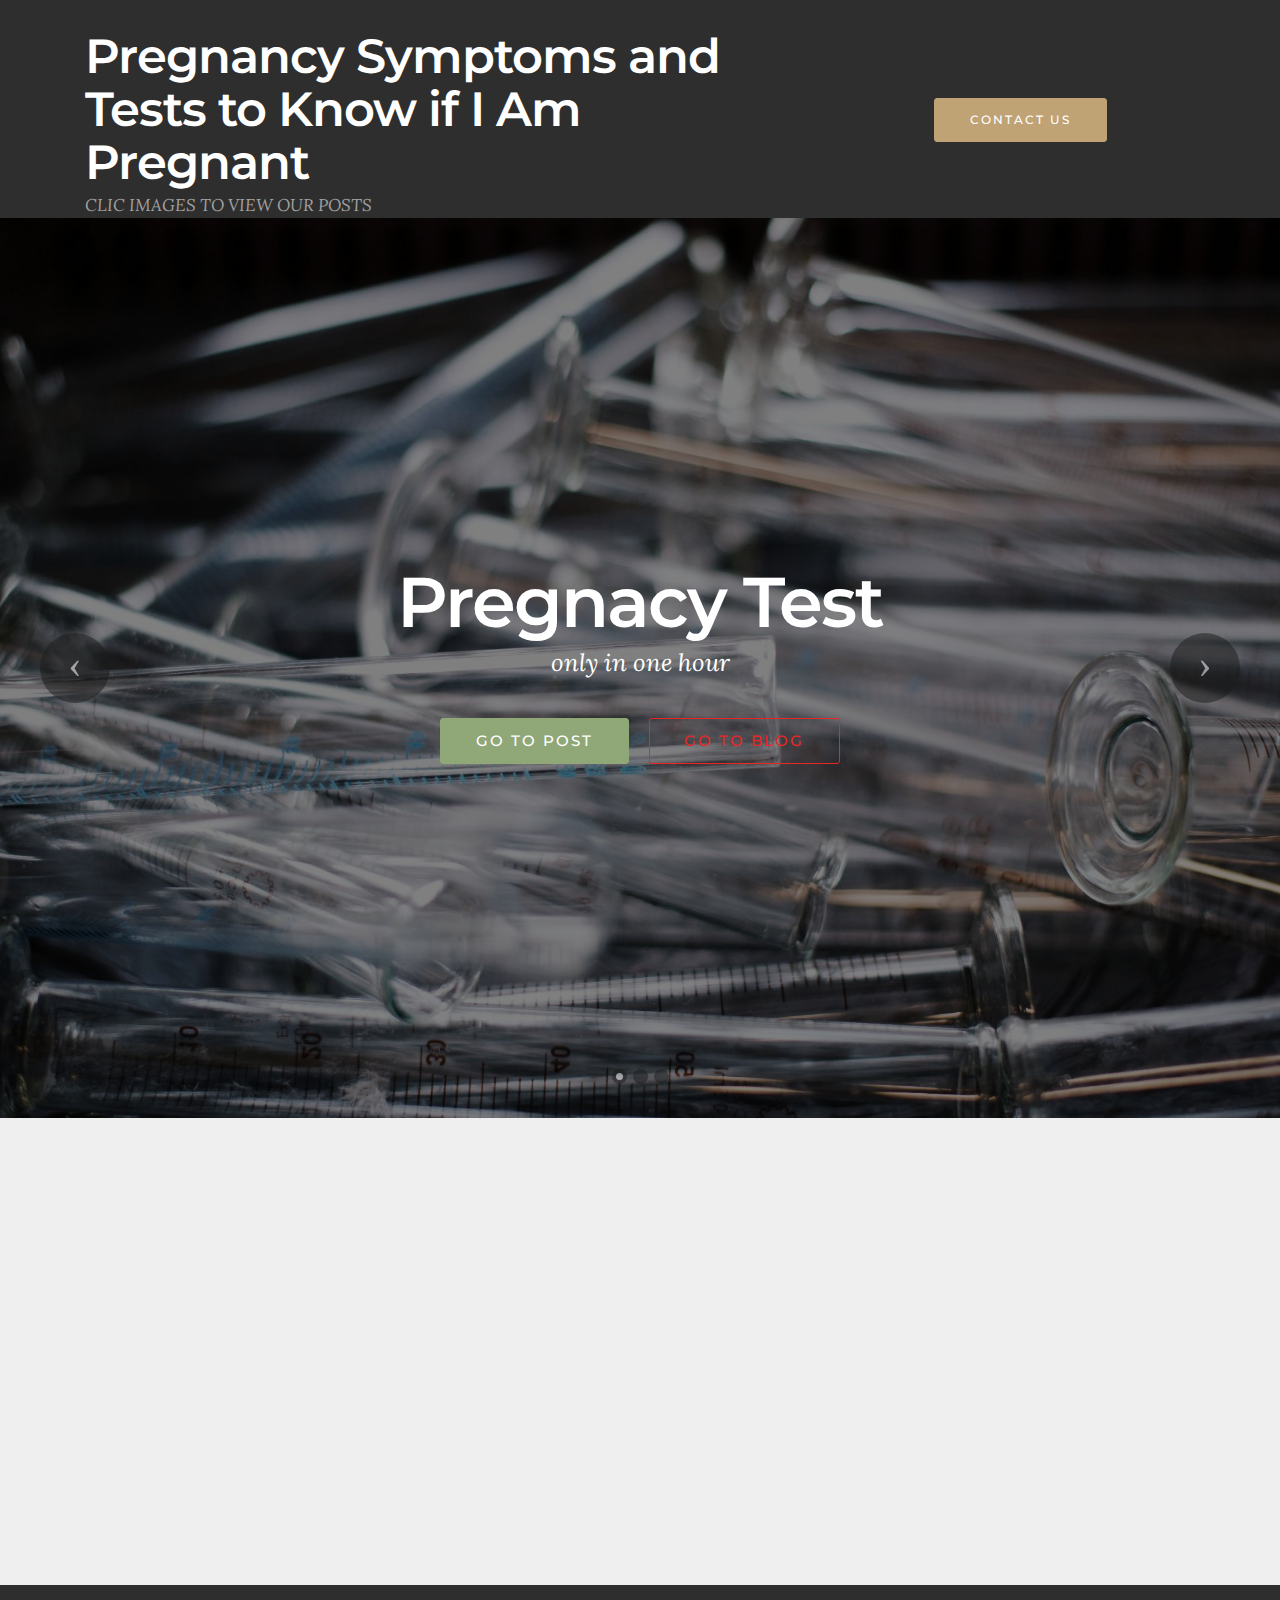
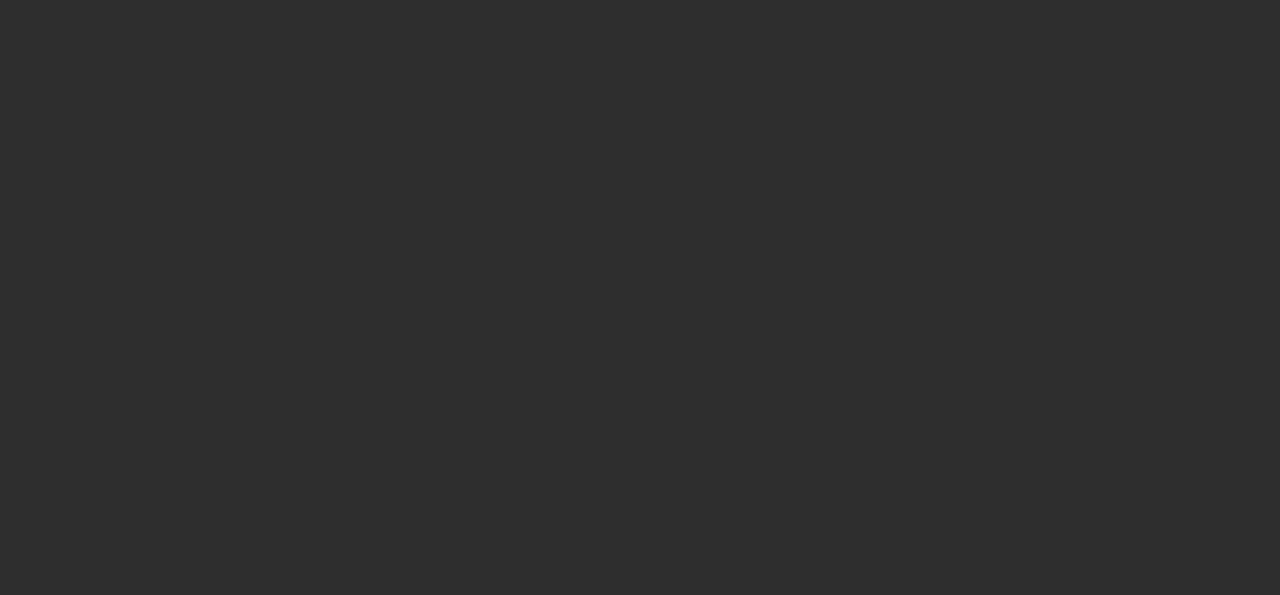
==== BlogSection1.html @ 20b8ce82 "create github pages" ====
<!DOCTYPE html>
<html>
<head>
  <!-- Site made with Mobirise Website Builder v3.12.1, https://mobirise.com -->
  <meta charset="UTF-8">
  <meta http-equiv="X-UA-Compatible" content="IE=edge">
  <meta name="generator" content="Mobirise v3.12.1, mobirise.com">
  <meta name="viewport" content="width=device-width, initial-scale=1">
  <link rel="shortcut icon" href="assets/images/aurora-logo-no-address-250x100-px-320x128.jpg" type="image/x-icon">
  <meta name="description" content="Website Builder Description">
  <title>BlogSection1</title>
  <link rel="stylesheet" href="https://fonts.googleapis.com/css?family=Lora:400,700,400italic,700italic&amp;subset=latin">
  <link rel="stylesheet" href="https://fonts.googleapis.com/css?family=Montserrat:400,700">
  <link rel="stylesheet" href="https://fonts.googleapis.com/css?family=Raleway:100,100i,200,200i,300,300i,400,400i,500,500i,600,600i,700,700i,800,800i,900,900i">
  <link rel="stylesheet" href="assets/bootstrap-material-design-font/css/material.css">
  <link rel="stylesheet" href="assets/et-line-font-plugin/style.css">
  <link rel="stylesheet" href="assets/tether/tether.min.css">
  <link rel="stylesheet" href="assets/bootstrap/css/bootstrap.min.css">
  <link rel="stylesheet" href="assets/animate.css/animate.min.css">
  <link rel="stylesheet" href="assets/socicon/css/styles.css">
  <link rel="stylesheet" href="assets/theme/css/style.css">
  <link rel="stylesheet" href="assets/mobirise/css/mbr-additional.css" type="text/css">
  
  
  
</head>
<body>
<section class="mbr-info mbr-section mbr-section-md-padding" id="msg-box2-1j" style="background-color: rgb(46, 46, 46); padding-top: 30px; padding-bottom: 0px;">

    
    <div class="container">
        <div class="row">

            

            <div class="mbr-table-md-up">
              <div class="mbr-table-cell mbr-right-padding-md-up col-md-8 text-xs-center text-md-left">
                  <h3 class="mbr-info-title mbr-section-title display-2">Pregnancy Symptoms and Tests to Know if I Am Pregnant</h3>
                  <h2 class="mbr-info-subtitle mbr-section-subtitle">CLIC IMAGES TO VIEW OUR POSTS</h2>
              </div>
              <div class="mbr-table-cell col-md-4">
                  <div class="text-xs-center"><a class="btn btn-primary" href="Contacto.html">CONTACT US</a></div>
              </div>
            </div>

        </div>
    </div>
</section>

<section class="engine"><a rel="external" href="https://mobirise.com">Mobirise</a></section><section class="mbr-slider mbr-section mbr-section__container carousel slide mbr-section-nopadding" data-ride="carousel" data-keyboard="false" data-wrap="true" data-pause="false" data-interval="false" id="slider-1m">
    <div>
        <div>
            <div>
                <ol class="carousel-indicators">
                    <li data-app-prevent-settings="" data-target="#slider-1m" class="active" data-slide-to="0"></li><li data-app-prevent-settings="" data-target="#slider-1m" data-slide-to="1"></li><li data-app-prevent-settings="" data-target="#slider-1m" data-slide-to="2"></li>
                </ol>
                <div class="carousel-inner" role="listbox">
                    <div class="mbr-section mbr-section-hero carousel-item dark center mbr-section-full active" data-bg-video-slide="false" style="background-image: url(assets/images/chuttersnap-2000x1335.jpg);">
                        <div class="mbr-table-cell">
                            <div class="mbr-overlay"></div>
                            <div class="container-slide container">
                                
                                <div class="row">
                                    <div class="col-md-8 col-md-offset-2 text-xs-center">
                                        <h2 class="mbr-section-title display-1">Pregnacy Test</h2>
                                        <p class="mbr-section-lead lead">only in one hour</p>

                                        <div class="mbr-section-btn"><a class="btn btn-lg btn-success" href="OnePost.html">GO TO POST</a>  <a class="btn btn-lg btn-danger-outline btn-danger" href="PortadaBlog.html">GO TO BLOG</a></div>
                                    </div>
                                </div>
                            </div>
                        </div>
                    </div><div class="mbr-section mbr-section-hero carousel-item dark center mbr-section-full" data-bg-video-slide="https://www.youtube.com/watch?v=uNCr7NdOJgw">
                        <div class="mbr-table-cell">
                            <div class="mbr-overlay"></div>
                            <div class="container-slide container">
                                
                                <div class="row">
                                    <div class="col-md-8 col-md-offset-1">
                                        <h2 class="mbr-section-title display-1">ARTÍCULO 2 DEL BLOG</h2>
                                        <p class="mbr-section-lead lead">Slide with youtube video background and color overlay. Title and text are aligned to the left.</p>

                                        
                                    </div>
                                </div>
                            </div>
                        </div>
                    </div><div class="mbr-section mbr-section-hero carousel-item dark center mbr-section-full" data-bg-video-slide="false" style="background-image: url(assets/images/sparklers.jpg);">
                        <div class="mbr-table-cell">
                            <div class="mbr-overlay"></div>
                            <div class="container-slide container">
                                
                                <div class="row">
                                    <div class="col-md-8 col-md-offset-3 text-xs-right">
                                        <h2 class="mbr-section-title display-1">ARTÍCULO 3</h2>
                                        <p class="mbr-section-lead lead">Choose from the large selection of latest pre-made blocks - jumbotrons, hero images, parallax scrolling, video backgrounds, hamburger menu, sticky header and more.</p>

                                        <div class="mbr-section-btn"><a class="btn btn-lg btn-info" href="https://mobirise.com">FOR WINDOWS</a> <a class="btn btn-lg btn-white btn-white-outline" href="https://mobirise.com">FOR MAC</a></div>
                                    </div>
                                </div>
                            </div>
                        </div>
                    </div>
                </div>

                <a data-app-prevent-settings="" class="left carousel-control" role="button" data-slide="prev" href="#slider-1m">
                    <span class="icon-prev" aria-hidden="true"></span>
                    <span class="sr-only">Previous</span>
                </a>
                <a data-app-prevent-settings="" class="right carousel-control" role="button" data-slide="next" href="#slider-1m">
                    <span class="icon-next" aria-hidden="true"></span>
                    <span class="sr-only">Next</span>
                </a>
            </div>
        </div>
    </div>
</section>

<section class="mbr-cards mbr-section mbr-section-nopadding" id="features6-1n" style="background-color: rgb(239, 239, 239);">

    

    <div class="mbr-cards-row row">
        <div class="mbr-cards-col col-xs-12 col-lg-3" style="padding-top: 40px; padding-bottom: 40px;">
            <div class="container">
              <div class="card cart-block">
                  
                  <div class="card-block">
                    <h4 class="card-title">Pregnacy test. <br>Only in 1 hour</h4>
                    
                    
                    <div class="card-btn"><a href="OnePost.html" class="btn btn-primary">MORE</a></div>
                    </div>
                </div>
            </div>
        </div>
        <div class="mbr-cards-col col-xs-12 col-lg-3" style="padding-top: 40px; padding-bottom: 40px;">
            <div class="container">
                <div class="card cart-block">
                    
                    <div class="card-block">
                        <h4 class="card-title">POST2</h4>
                        
                        
                        <div class="card-btn"><a href="https://mobirise.com" class="btn btn-primary">MORE</a></div>
                    </div>
                </div>
            </div>
        </div>
        <div class="mbr-cards-col col-xs-12 col-lg-3" style="padding-top: 40px; padding-bottom: 40px;">
            <div class="container">
                <div class="card cart-block">
                    
                    <div class="card-block">
                        <h4 class="card-title">POST 3</h4>
                        
                        
                        <div class="card-btn"><a href="https://mobirise.com" class="btn btn-primary">MORE</a></div>
                    </div>
                </div>
            </div>
        </div>
        <div class="mbr-cards-col col-xs-12 col-lg-3" style="padding-top: 40px; padding-bottom: 40px;">
            <div class="container">
                <div class="card cart-block">
                    
                    <div class="card-block">
                        <h4 class="card-title">POST 4</h4>
                        
                        
                        <div class="card-btn"><a href="https://mobirise.com" class="btn btn-primary">MORE</a></div>
                    </div>
                </div>
            </div>
        </div>
        
        
    </div>
</section>

<section class="mbr-cards mbr-section mbr-section-nopadding" id="features6-1o" style="background-color: rgb(239, 239, 239);">

    

    <div class="mbr-cards-row row">
        <div class="mbr-cards-col col-xs-12 col-lg-3" style="padding-top: 80px; padding-bottom: 80px;">
            <div class="container">
              <div class="card cart-block">
                  
                  <div class="card-block">
                    <h4 class="card-title">POST 5</h4>
                    
                    
                    <div class="card-btn"><a href="https://mobirise.com" class="btn btn-primary">MORE</a></div>
                    </div>
                </div>
            </div>
        </div>
        <div class="mbr-cards-col col-xs-12 col-lg-3" style="padding-top: 80px; padding-bottom: 80px;">
            <div class="container">
                <div class="card cart-block">
                    
                    <div class="card-block">
                        <h4 class="card-title">POST 6</h4>
                        
                        
                        <div class="card-btn"><a href="https://mobirise.com" class="btn btn-primary">MORE</a></div>
                    </div>
                </div>
            </div>
        </div>
        <div class="mbr-cards-col col-xs-12 col-lg-3" style="padding-top: 80px; padding-bottom: 80px;">
            <div class="container">
                <div class="card cart-block">
                    
                    <div class="card-block">
                        <h4 class="card-title">POST 7</h4>
                        
                        
                        <div class="card-btn"><a href="https://mobirise.com" class="btn btn-primary">MORE</a></div>
                    </div>
                </div>
            </div>
        </div>
        <div class="mbr-cards-col col-xs-12 col-lg-3" style="padding-top: 80px; padding-bottom: 80px;">
            <div class="container">
                <div class="card cart-block">
                    
                    <div class="card-block">
                        <h4 class="card-title">Unlimited Sites</h4>
                        
                        
                        <div class="card-btn"><a href="https://mobirise.com" class="btn btn-primary">MORE</a></div>
                    </div>
                </div>
            </div>
        </div>
        
        
    </div>
</section>

<section class="mbr-section mbr-section-md-padding" id="social-buttons3-1i" style="background-color: rgb(46, 46, 46); padding-top: 0px; padding-bottom: 0px;">
    
    <div class="container">
        <div class="row">
            <div class="col-md-8 col-md-offset-2 text-xs-center">
                <h3 class="mbr-section-title display-2">SHARE THIS PAGE!</h3>
                <div>

                  <div class="mbr-social-likes" data-counters="false">
                    <span class="btn btn-social facebook" title="Share link on Facebook">
                        <i class="socicon socicon-facebook"></i>
                    </span>
                    <span class="btn btn-social twitter" title="Share link on Twitter">
                        <i class="socicon socicon-twitter"></i>
                    </span>
                    <span class="btn btn-social plusone" title="Share link on Google+">
                        <i class="socicon socicon-googleplus"></i>
                    </span>
                    
                    
                  </div>

                </div>
            </div>
        </div>
    </div>
</section>

<div id="contacts2-15" custom-code="true"><section class="mbr-section mbr-section-md-padding mbr-footer footer2" style="background-color: rgb(46, 46, 46); padding-top: 90px; padding-bottom: 90px;">
    
    <div class="container">
        <div class="row">
            <div class="mbr-footer-content col-xs-12 col-md-3">
                <p class="mbr-editable-content"><strong>Address</strong><br>405 N. MACLAY AVENUE, SUITE 104<br>SAN FERNANDO, CA 91340<br><br>Open 8AM -5PM<br>Saturday-Sunday: Closed<br><br>
<strong>Contacts</strong><br>
Email: support@auroramedical.com<br>
Phone: (818)361-3318<br>
Fax: + (818) 361-7309</p>
            </div>
            
            <div class="col-xs-12 col-md-8">
                <div class="mbr-map"><iframe frameborder="0" style="border:0" src="https://www.google.com/maps/embed/v1/place?key=AIzaSyA0Dx_boXQiwvdz8sJHoYeZNVTdoWONYkU&amp;q=place_id:EjI0MDUgTiBNYWNsYXkgQXZlICMxMDQsIFNhbiBGZXJuYW5kbywgQ0EgOTEzNDAsIFVTQQ" allowfullscreen=""></iframe></div>
            </div>
        </div>
    </div>
</section></div>


  <script src="assets/web/assets/jquery/jquery.min.js"></script>
  <script src="assets/tether/tether.min.js"></script>
  <script src="assets/bootstrap/js/bootstrap.min.js"></script>
  <script src="assets/smooth-scroll/smooth-scroll.js"></script>
  <script src="assets/viewport-checker/jquery.viewportchecker.js"></script>
  <script src="assets/bootstrap-carousel-swipe/bootstrap-carousel-swipe.js"></script>
  <script src="assets/jquery-mb-ytplayer/jquery.mb.ytplayer.min.js"></script>
  <script src="assets/social-likes/social-likes.js"></script>
  <script src="assets/theme/js/script.js"></script>
  <script src="assets/mobirise-slider-video/script.js"></script>
  
  
  <input name="animation" type="hidden">
  </body>
</html>
---- assets/bootstrap-material-design-font/css/material.css ----
@font-face {
  font-family: 'Material-Design-Icons';
  src: url('../fonts/Material-Design-Icons.eot?3ocs8m');
  src: url('../fonts/Material-Design-Icons.eot?#iefix3ocs8m') format('embedded-opentype'), url('../fonts/Material-Design-Icons.woff?3ocs8m') format('woff'), url('../fonts/Material-Design-Icons.ttf?3ocs8m') format('truetype'), url('../fonts/Material-Design-Icons.svg?3ocs8m#Material-Design-Icons') format('svg');
  font-weight: normal;
  font-style: normal;
}
[class^="mdi-"],
[class*="mdi-"] {
  speak: none;
  display: inline-block;
  font-style: normal;
  font-variant:normal;
  font-weight:normal;
  /*font-size:24px;*/
  line-height:1;
  font-family:'Material-Design-Icons' !important;
  text-rendering: auto;
  
  -webkit-font-smoothing: antialiased;
  -moz-osx-font-smoothing: grayscale;
  -webkit-transform: translate(0, 0);
      -ms-transform: translate(0, 0);
          transform: translate(0, 0);
}
[class^="mdi-"]:before,
[class*="mdi-"]:before {
  display: inline-block;
  speak: none;
  text-decoration: inherit;
}
[class^="mdi-"].pull-left,
[class*="mdi-"].pull-left {
  margin-right: .3em;
}
[class^="mdi-"].pull-right,
[class*="mdi-"].pull-right {
  margin-left: .3em;
}
[class^="mdi-"].mdi-lg:before,
[class*="mdi-"].mdi-lg:before,
[class^="mdi-"].mdi-lg:after,
[class*="mdi-"].mdi-lg:after {
  font-size: 1.33333333em;
  line-height: 0.75em;
  vertical-align: -15%;
}
[class^="mdi-"].mdi-2x:before,
[class*="mdi-"].mdi-2x:before,
[class^="mdi-"].mdi-2x:after,
[class*="mdi-"].mdi-2x:after {
  font-size: 2em;
}
[class^="mdi-"].mdi-3x:before,
[class*="mdi-"].mdi-3x:before,
[class^="mdi-"].mdi-3x:after,
[class*="mdi-"].mdi-3x:after {
  font-size: 3em;
}
[class^="mdi-"].mdi-4x:before,
[class*="mdi-"].mdi-4x:before,
[class^="mdi-"].mdi-4x:after,
[class*="mdi-"].mdi-4x:after {
  font-size: 4em;
}
[class^="mdi-"].mdi-5x:before,
[class*="mdi-"].mdi-5x:before,
[class^="mdi-"].mdi-5x:after,
[class*="mdi-"].mdi-5x:after {
  font-size: 5em;
}
[class^="mdi-device-signal-cellular-"]:after,
[class^="mdi-device-battery-"]:after,
[class^="mdi-device-battery-charging-"]:after,
[class^="mdi-device-signal-cellular-connected-no-internet-"]:after,
[class^="mdi-device-signal-wifi-"]:after,
[class^="mdi-device-signal-wifi-statusbar-not-connected"]:after,
.mdi-device-network-wifi:after {
  opacity: .3;
  position: absolute;
  left: 0;
  top: 0;
  z-index: 1;
  display: inline-block;
  speak: none;
  text-decoration: inherit;
}
[class^="mdi-device-signal-cellular-"]:after {
  content: "\e758";
}
[class^="mdi-device-battery-"]:after {
  content: "\e735";
}
[class^="mdi-device-battery-charging-"]:after {
  content: "\e733";
}
[class^="mdi-device-signal-cellular-connected-no-internet-"]:after {
  content: "\e75d";
}
[class^="mdi-device-signal-wifi-"]:after,
.mdi-device-network-wifi:after {
  content: "\e765";
}
[class^="mdi-device-signal-wifi-statusbasr-not-connected"]:after {
  content: "\e8f7";
}
.mdi-device-signal-cellular-off:after,
.mdi-device-signal-cellular-null:after,
.mdi-device-signal-cellular-no-sim:after,
.mdi-device-signal-wifi-off:after,
.mdi-device-signal-wifi-4-bar:after,
.mdi-device-signal-cellular-4-bar:after,
.mdi-device-battery-alert:after,
.mdi-device-signal-cellular-connected-no-internet-4-bar:after,
.mdi-device-battery-std:after,
.mdi-device-battery-full .mdi-device-battery-unknown:after {
  content: "";
}
.mdi-fw {
  width: 1.28571429em;
  text-align: center;
}
.mdi-ul {
  padding-left: 0;
  margin-left: 2.14285714em;
  list-style-type: none;
}
.mdi-ul > li {
  position: relative;
}
.mdi-li {
  position: absolute;
  left: -2.14285714em;
  width: 2.14285714em;
  top: 0.14285714em;
  text-align: center;
}
.mdi-li.mdi-lg {
  left: -1.85714286em;
}
.mdi-border {
  padding: .2em .25em .15em;
  border: solid 0.08em #eeeeee;
  border-radius: .1em;
}
.mdi-spin {
  -webkit-animation: mdi-spin 2s infinite linear;
  animation: mdi-spin 2s infinite linear;
  -webkit-transform-origin: 50% 50%;
  -ms-transform-origin: 50% 50%;
      transform-origin: 50% 50%;
}
.mdi-pulse {
  -webkit-animation: mdi-spin 1s steps(8) infinite;
  animation: mdi-spin 1s steps(8) infinite;
  -webkit-transform-origin: 50% 50%;
  -ms-transform-origin: 50% 50%;
      transform-origin: 50% 50%;
}
@-webkit-keyframes mdi-spin {
  0% {
    -webkit-transform: rotate(0deg);
    transform: rotate(0deg);
  }
  100% {
    -webkit-transform: rotate(359deg);
    transform: rotate(359deg);
  }
}
@keyframes mdi-spin {
  0% {
    -webkit-transform: rotate(0deg);
    transform: rotate(0deg);
  }
  100% {
    -webkit-transform: rotate(359deg);
    transform: rotate(359deg);
  }
}
.mdi-rotate-90 {
  filter: progid:DXImageTransform.Microsoft.BasicImage(rotation=1);
  -webkit-transform: rotate(90deg);
  -ms-transform: rotate(90deg);
  transform: rotate(90deg);
}
.mdi-rotate-180 {
  filter: progid:DXImageTransform.Microsoft.BasicImage(rotation=2);
  -webkit-transform: rotate(180deg);
  -ms-transform: rotate(180deg);
  transform: rotate(180deg);
}
.mdi-rotate-270 {
  filter: progid:DXImageTransform.Microsoft.BasicImage(rotation=3);
  -webkit-transform: rotate(270deg);
  -ms-transform: rotate(270deg);
  transform: rotate(270deg);
}
.mdi-flip-horizontal {
  filter: progid:DXImageTransform.Microsoft.BasicImage(rotation=0, mirror=1);
  -webkit-transform: scale(-1, 1);
  -ms-transform: scale(-1, 1);
  transform: scale(-1, 1);
}
.mdi-flip-vertical {
  filter: progid:DXImageTransform.Microsoft.BasicImage(rotation=2, mirror=1);
  -webkit-transform: scale(1, -1);
  -ms-transform: scale(1, -1);
  transform: scale(1, -1);
}
:root .mdi-rotate-90,
:root .mdi-rotate-180,
:root .mdi-rotate-270,
:root .mdi-flip-horizontal,
:root .mdi-flip-vertical {
  -webkit-filter: none;
          filter: none;
}
.mdi-stack {
  position: relative;
  display: inline-block;
  width: 2em;
  height: 2em;
  line-height: 2em;
  vertical-align: middle;
}
.mdi-stack-1x,
.mdi-stack-2x {
  position: absolute;
  left: 0;
  width: 100%;
  text-align: center;
}
.mdi-stack-1x {
  line-height: inherit;
}
.mdi-stack-2x {
  font-size: 2em;
}
.mdi-inverse {
  color: #ffffff;
}
/* Start Icons */
.mdi-action-3d-rotation:before {
  content: "\e600";
}
.mdi-action-accessibility:before {
  content: "\e601";
}
.mdi-action-account-balance-wallet:before {
  content: "\e602";
}
.mdi-action-account-balance:before {
  content: "\e603";
}
.mdi-action-account-box:before {
  content: "\e604";
}
.mdi-action-account-child:before {
  content: "\e605";
}
.mdi-action-account-circle:before {
  content: "\e606";
}
.mdi-action-add-shopping-cart:before {
  content: "\e607";
}
.mdi-action-alarm-add:before {
  content: "\e608";
}
.mdi-action-alarm-off:before {
  content: "\e609";
}
.mdi-action-alarm-on:before {
  content: "\e60a";
}
.mdi-action-alarm:before {
  content: "\e60b";
}
.mdi-action-android:before {
  content: "\e60c";
}
.mdi-action-announcement:before {
  content: "\e60d";
}
.mdi-action-aspect-ratio:before {
  content: "\e60e";
}
.mdi-action-assessment:before {
  content: "\e60f";
}
.mdi-action-assignment-ind:before {
  content: "\e610";
}
.mdi-action-assignment-late:before {
  content: "\e611";
}
.mdi-action-assignment-return:before {
  content: "\e612";
}
.mdi-action-assignment-returned:before {
  content: "\e613";
}
.mdi-action-assignment-turned-in:before {
  content: "\e614";
}
.mdi-action-assignment:before {
  content: "\e615";
}
.mdi-action-autorenew:before {
  content: "\e616";
}
.mdi-action-backup:before {
  content: "\e617";
}
.mdi-action-book:before {
  content: "\e618";
}
.mdi-action-bookmark-outline:before {
  content: "\e619";
}
.mdi-action-bookmark:before {
  content: "\e61a";
}
.mdi-action-bug-report:before {
  content: "\e61b";
}
.mdi-action-cached:before {
  content: "\e61c";
}
.mdi-action-check-circle:before {
  content: "\e61d";
}
.mdi-action-class:before {
  content: "\e61e";
}
.mdi-action-credit-card:before {
  content: "\e61f";
}
.mdi-action-dashboard:before {
  content: "\e620";
}
.mdi-action-delete:before {
  content: "\e621";
}
.mdi-action-description:before {
  content: "\e622";
}
.mdi-action-dns:before {
  content: "\e623";
}
.mdi-action-done-all:before {
  content: "\e624";
}
.mdi-action-done:before {
  content: "\e625";
}
.mdi-action-event:before {
  content: "\e626";
}
.mdi-action-exit-to-app:before {
  content: "\e627";
}
.mdi-action-explore:before {
  content: "\e628";
}
.mdi-action-extension:before {
  content: "\e629";
}
.mdi-action-face-unlock:before {
  content: "\e62a";
}
.mdi-action-favorite-outline:before {
  content: "\e62b";
}
.mdi-action-favorite:before {
  content: "\e62c";
}
.mdi-action-find-in-page:before {
  content: "\e62d";
}
.mdi-action-find-replace:before {
  content: "\e62e";
}
.mdi-action-flip-to-back:before {
  content: "\e62f";
}
.mdi-action-flip-to-front:before {
  content: "\e630";
}
.mdi-action-get-app:before {
  content: "\e631";
}
.mdi-action-grade:before {
  content: "\e632";
}
.mdi-action-group-work:before {
  content: "\e633";
}
.mdi-action-help:before {
  content: "\e634";
}
.mdi-action-highlight-remove:before {
  content: "\e635";
}
.mdi-action-history:before {
  content: "\e636";
}
.mdi-action-home:before {
  content: "\e637";
}
.mdi-action-https:before {
  content: "\e638";
}
.mdi-action-info-outline:before {
  content: "\e639";
}
.mdi-action-info:before {
  content: "\e63a";
}
.mdi-action-input:before {
  content: "\e63b";
}
.mdi-action-invert-colors:before {
  content: "\e63c";
}
.mdi-action-label-outline:before {
  content: "\e63d";
}
.mdi-action-label:before {
  content: "\e63e";
}
.mdi-action-language:before {
  content: "\e63f";
}
.mdi-action-launch:before {
  content: "\e640";
}
.mdi-action-list:before {
  content: "\e641";
}
.mdi-action-lock-open:before {
  content: "\e642";
}
.mdi-action-lock-outline:before {
  content: "\e643";
}
.mdi-action-lock:before {
  content: "\e644";
}
.mdi-action-loyalty:before {
  content: "\e645";
}
.mdi-action-markunread-mailbox:before {
  content: "\e646";
}
.mdi-action-note-add:before {
  content: "\e647";
}
.mdi-action-open-in-browser:before {
  content: "\e648";
}
.mdi-action-open-in-new:before {
  content: "\e649";
}
.mdi-action-open-with:before {
  content: "\e64a";
}
.mdi-action-pageview:before {
  content: "\e64b";
}
.mdi-action-payment:before {
  content: "\e64c";
}
.mdi-action-perm-camera-mic:before {
  content: "\e64d";
}
.mdi-action-perm-contact-cal:before {
  content: "\e64e";
}
.mdi-action-perm-data-setting:before {
  content: "\e64f";
}
.mdi-action-perm-device-info:before {
  content: "\e650";
}
.mdi-action-perm-identity:before {
  content: "\e651";
}
.mdi-action-perm-media:before {
  content: "\e652";
}
.mdi-action-perm-phone-msg:before {
  content: "\e653";
}
.mdi-action-perm-scan-wifi:before {
  content: "\e654";
}
.mdi-action-picture-in-picture:before {
  content: "\e655";
}
.mdi-action-polymer:before {
  content: "\e656";
}
.mdi-action-print:before {
  content: "\e657";
}
.mdi-action-query-builder:before {
  content: "\e658";
}
.mdi-action-question-answer:before {
  content: "\e659";
}
.mdi-action-receipt:before {
  content: "\e65a";
}
.mdi-action-redeem:before {
  content: "\e65b";
}
.mdi-action-reorder:before {
  content: "\e65c";
}
.mdi-action-report-problem:before {
  content: "\e65d";
}
.mdi-action-restore:before {
  content: "\e65e";
}
.mdi-action-room:before {
  content: "\e65f";
}
.mdi-action-schedule:before {
  content: "\e660";
}
.mdi-action-search:before {
  content: "\e661";
}
.mdi-action-settings-applications:before {
  content: "\e662";
}
.mdi-action-settings-backup-restore:before {
  content: "\e663";
}
.mdi-action-settings-bluetooth:before {
  content: "\e664";
}
.mdi-action-settings-cell:before {
  content: "\e665";
}
.mdi-action-settings-display:before {
  content: "\e666";
}
.mdi-action-settings-ethernet:before {
  content: "\e667";
}
.mdi-action-settings-input-antenna:before {
  content: "\e668";
}
.mdi-action-settings-input-component:before {
  content: "\e669";
}
.mdi-action-settings-input-composite:before {
  content: "\e66a";
}
.mdi-action-settings-input-hdmi:before {
  content: "\e66b";
}
.mdi-action-settings-input-svideo:before {
  content: "\e66c";
}
.mdi-action-settings-overscan:before {
  content: "\e66d";
}
.mdi-action-settings-phone:before {
  content: "\e66e";
}
.mdi-action-settings-power:before {
  content: "\e66f";
}
.mdi-action-settings-remote:before {
  content: "\e670";
}
.mdi-action-settings-voice:before {
  content: "\e671";
}
.mdi-action-settings:before {
  content: "\e672";
}
.mdi-action-shop-two:before {
  content: "\e673";
}
.mdi-action-shop:before {
  content: "\e674";
}
.mdi-action-shopping-basket:before {
  content: "\e675";
}
.mdi-action-shopping-cart:before {
  content: "\e676";
}
.mdi-action-speaker-notes:before {
  content: "\e677";
}
.mdi-action-spellcheck:before {
  content: "\e678";
}
.mdi-action-star-rate:before {
  content: "\e679";
}
.mdi-action-stars:before {
  content: "\e67a";
}
.mdi-action-store:before {
  content: "\e67b";
}
.mdi-action-subject:before {
  content: "\e67c";
}
.mdi-action-supervisor-account:before {
  content: "\e67d";
}
.mdi-action-swap-horiz:before {
  content: "\e67e";
}
.mdi-action-swap-vert-circle:before {
  content: "\e67f";
}
.mdi-action-swap-vert:before {
  content: "\e680";
}
.mdi-action-system-update-tv:before {
  content: "\e681";
}
.mdi-action-tab-unselected:before {
  content: "\e682";
}
.mdi-action-tab:before {
  content: "\e683";
}
.mdi-action-theaters:before {
  content: "\e684";
}
.mdi-action-thumb-down:before {
  content: "\e685";
}
.mdi-action-thumb-up:before {
  content: "\e686";
}
.mdi-action-thumbs-up-down:before {
  content: "\e687";
}
.mdi-action-toc:before {
  content: "\e688";
}
.mdi-action-today:before {
  content: "\e689";
}
.mdi-action-track-changes:before {
  content: "\e68a";
}
.mdi-action-translate:before {
  content: "\e68b";
}
.mdi-action-trending-down:before {
  content: "\e68c";
}
.mdi-action-trending-neutral:before {
  content: "\e68d";
}
.mdi-action-trending-up:before {
  content: "\e68e";
}
.mdi-action-turned-in-not:before {
  content: "\e68f";
}
.mdi-action-turned-in:before {
  content: "\e690";
}
.mdi-action-verified-user:before {
  content: "\e691";
}
.mdi-action-view-agenda:before {
  content: "\e692";
}
.mdi-action-view-array:before {
  content: "\e693";
}
.mdi-action-view-carousel:before {
  content: "\e694";
}
.mdi-action-view-column:before {
  content: "\e695";
}
.mdi-action-view-day:before {
  content: "\e696";
}
.mdi-action-view-headline:before {
  content: "\e697";
}
.mdi-action-view-list:before {
  content: "\e698";
}
.mdi-action-view-module:before {
  content: "\e699";
}
.mdi-action-view-quilt:before {
  content: "\e69a";
}
.mdi-action-view-stream:before {
  content: "\e69b";
}
.mdi-action-view-week:before {
  content: "\e69c";
}
.mdi-action-visibility-off:before {
  content: "\e69d";
}
.mdi-action-visibility:before {
  content: "\e69e";
}
.mdi-action-wallet-giftcard:before {
  content: "\e69f";
}
.mdi-action-wallet-membership:before {
  content: "\e6a0";
}
.mdi-action-wallet-travel:before {
  content: "\e6a1";
}
.mdi-action-work:before {
  content: "\e6a2";
}
.mdi-alert-error:before {
  content: "\e6a3";
}
.mdi-alert-warning:before {
  content: "\e6a4";
}
.mdi-av-album:before {
  content: "\e6a5";
}
.mdi-av-closed-caption:before {
  content: "\e6a6";
}
.mdi-av-equalizer:before {
  content: "\e6a7";
}
.mdi-av-explicit:before {
  content: "\e6a8";
}
.mdi-av-fast-forward:before {
  content: "\e6a9";
}
.mdi-av-fast-rewind:before {
  content: "\e6aa";
}
.mdi-av-games:before {
  content: "\e6ab";
}
.mdi-av-hearing:before {
  content: "\e6ac";
}
.mdi-av-high-quality:before {
  content: "\e6ad";
}
.mdi-av-loop:before {
  content: "\e6ae";
}
.mdi-av-mic-none:before {
  content: "\e6af";
}
.mdi-av-mic-off:before {
  content: "\e6b0";
}
.mdi-av-mic:before {
  content: "\e6b1";
}
.mdi-av-movie:before {
  content: "\e6b2";
}
.mdi-av-my-library-add:before {
  content: "\e6b3";
}
.mdi-av-my-library-books:before {
  content: "\e6b4";
}
.mdi-av-my-library-music:before {
  content: "\e6b5";
}
.mdi-av-new-releases:before {
  content: "\e6b6";
}
.mdi-av-not-interested:before {
  content: "\e6b7";
}
.mdi-av-pause-circle-fill:before {
  content: "\e6b8";
}
.mdi-av-pause-circle-outline:before {
  content: "\e6b9";
}
.mdi-av-pause:before {
  content: "\e6ba";
}
.mdi-av-play-arrow:before {
  content: "\e6bb";
}
.mdi-av-play-circle-fill:before {
  content: "\e6bc";
}
.mdi-av-play-circle-outline:before {
  content: "\e6bd";
}
.mdi-av-play-shopping-bag:before {
  content: "\e6be";
}
.mdi-av-playlist-add:before {
  content: "\e6bf";
}
.mdi-av-queue-music:before {
  content: "\e6c0";
}
.mdi-av-queue:before {
  content: "\e6c1";
}
.mdi-av-radio:before {
  content: "\e6c2";
}
.mdi-av-recent-actors:before {
  content: "\e6c3";
}
.mdi-av-repeat-one:before {
  content: "\e6c4";
}
.mdi-av-repeat:before {
  content: "\e6c5";
}
.mdi-av-replay:before {
  content: "\e6c6";
}
.mdi-av-shuffle:before {
  content: "\e6c7";
}
.mdi-av-skip-next:before {
  content: "\e6c8";
}
.mdi-av-skip-previous:before {
  content: "\e6c9";
}
.mdi-av-snooze:before {
  content: "\e6ca";
}
.mdi-av-stop:before {
  content: "\e6cb";
}
.mdi-av-subtitles:before {
  content: "\e6cc";
}
.mdi-av-surround-sound:before {
  content: "\e6cd";
}
.mdi-av-timer:before {
  content: "\e6ce";
}
.mdi-av-video-collection:before {
  content: "\e6cf";
}
.mdi-av-videocam-off:before {
  content: "\e6d0";
}
.mdi-av-videocam:before {
  content: "\e6d1";
}
.mdi-av-volume-down:before {
  content: "\e6d2";
}
.mdi-av-volume-mute:before {
  content: "\e6d3";
}
.mdi-av-volume-off:before {
  content: "\e6d4";
}
.mdi-av-volume-up:before {
  content: "\e6d5";
}
.mdi-av-web:before {
  content: "\e6d6";
}
.mdi-communication-business:before {
  content: "\e6d7";
}
.mdi-communication-call-end:before {
  content: "\e6d8";
}
.mdi-communication-call-made:before {
  content: "\e6d9";
}
.mdi-communication-call-merge:before {
  content: "\e6da";
}
.mdi-communication-call-missed:before {
  content: "\e6db";
}
.mdi-communication-call-received:before {
  content: "\e6dc";
}
.mdi-communication-call-split:before {
  content: "\e6dd";
}
.mdi-communication-call:before {
  content: "\e6de";
}
.mdi-communication-chat:before {
  content: "\e6df";
}
.mdi-communication-clear-all:before {
  content: "\e6e0";
}
.mdi-communication-comment:before {
  content: "\e6e1";
}
.mdi-communication-contacts:before {
  content: "\e6e2";
}
.mdi-communication-dialer-sip:before {
  content: "\e6e3";
}
.mdi-communication-dialpad:before {
  content: "\e6e4";
}
.mdi-communication-dnd-on:before {
  content: "\e6e5";
}
.mdi-communication-email:before {
  content: "\e6e6";
}
.mdi-communication-forum:before {
  content: "\e6e7";
}
.mdi-communication-import-export:before {
  content: "\e6e8";
}
.mdi-communication-invert-colors-off:before {
  content: "\e6e9";
}
.mdi-communication-invert-colors-on:before {
  content: "\e6ea";
}
.mdi-communication-live-help:before {
  content: "\e6eb";
}
.mdi-communication-location-off:before {
  content: "\e6ec";
}
.mdi-communication-location-on:before {
  content: "\e6ed";
}
.mdi-communication-message:before {
  content: "\e6ee";
}
.mdi-communication-messenger:before {
  content: "\e6ef";
}
.mdi-communication-no-sim:before {
  content: "\e6f0";
}
.mdi-communication-phone:before {
  content: "\e6f1";
}
.mdi-communication-portable-wifi-off:before {
  content: "\e6f2";
}
.mdi-communication-quick-contacts-dialer:before {
  content: "\e6f3";
}
.mdi-communication-quick-contacts-mail:before {
  content: "\e6f4";
}
.mdi-communication-ring-volume:before {
  content: "\e6f5";
}
.mdi-communication-stay-current-landscape:before {
  content: "\e6f6";
}
.mdi-communication-stay-current-portrait:before {
  content: "\e6f7";
}
.mdi-communication-stay-primary-landscape:before {
  content: "\e6f8";
}
.mdi-communication-stay-primary-portrait:before {
  content: "\e6f9";
}
.mdi-communication-swap-calls:before {
  content: "\e6fa";
}
.mdi-communication-textsms:before {
  content: "\e6fb";
}
.mdi-communication-voicemail:before {
  content: "\e6fc";
}
.mdi-communication-vpn-key:before {
  content: "\e6fd";
}
.mdi-content-add-box:before {
  content: "\e6fe";
}
.mdi-content-add-circle-outline:before {
  content: "\e6ff";
}
.mdi-content-add-circle:before {
  content: "\e700";
}
.mdi-content-add:before {
  content: "\e701";
}
.mdi-content-archive:before {
  content: "\e702";
}
.mdi-content-backspace:before {
  content: "\e703";
}
.mdi-content-block:before {
  content: "\e704";
}
.mdi-content-clear:before {
  content: "\e705";
}
.mdi-content-content-copy:before {
  content: "\e706";
}
.mdi-content-content-cut:before {
  content: "\e707";
}
.mdi-content-content-paste:before {
  content: "\e708";
}
.mdi-content-create:before {
  content: "\e709";
}
.mdi-content-drafts:before {
  content: "\e70a";
}
.mdi-content-filter-list:before {
  content: "\e70b";
}
.mdi-content-flag:before {
  content: "\e70c";
}
.mdi-content-forward:before {
  content: "\e70d";
}
.mdi-content-gesture:before {
  content: "\e70e";
}
.mdi-content-inbox:before {
  content: "\e70f";
}
.mdi-content-link:before {
  content: "\e710";
}
.mdi-content-mail:before {
  content: "\e711";
}
.mdi-content-markunread:before {
  content: "\e712";
}
.mdi-content-redo:before {
  content: "\e713";
}
.mdi-content-remove-circle-outline:before {
  content: "\e714";
}
.mdi-content-remove-circle:before {
  content: "\e715";
}
.mdi-content-remove:before {
  content: "\e716";
}
.mdi-content-reply-all:before {
  content: "\e717";
}
.mdi-content-reply:before {
  content: "\e718";
}
.mdi-content-report:before {
  content: "\e719";
}
.mdi-content-save:before {
  content: "\e71a";
}
.mdi-content-select-all:before {
  content: "\e71b";
}
.mdi-content-send:before {
  content: "\e71c";
}
.mdi-content-sort:before {
  content: "\e71d";
}
.mdi-content-text-format:before {
  content: "\e71e";
}
.mdi-content-undo:before {
  content: "\e71f";
}
.mdi-editor-attach-file:before {
  content: "\e776";
}
.mdi-editor-attach-money:before {
  content: "\e777";
}
.mdi-editor-border-all:before {
  content: "\e778";
}
.mdi-editor-border-bottom:before {
  content: "\e779";
}
.mdi-editor-border-clear:before {
  content: "\e77a";
}
.mdi-editor-border-color:before {
  content: "\e77b";
}
.mdi-editor-border-horizontal:before {
  content: "\e77c";
}
.mdi-editor-border-inner:before {
  content: "\e77d";
}
.mdi-editor-border-left:before {
  content: "\e77e";
}
.mdi-editor-border-outer:before {
  content: "\e77f";
}
.mdi-editor-border-right:before {
  content: "\e780";
}
.mdi-editor-border-style:before {
  content: "\e781";
}
.mdi-editor-border-top:before {
  content: "\e782";
}
.mdi-editor-border-vertical:before {
  content: "\e783";
}
.mdi-editor-format-align-center:before {
  content: "\e784";
}
.mdi-editor-format-align-justify:before {
  content: "\e785";
}
.mdi-editor-format-align-left:before {
  content: "\e786";
}
.mdi-editor-format-align-right:before {
  content: "\e787";
}
.mdi-editor-format-bold:before {
  content: "\e788";
}
.mdi-editor-format-clear:before {
  content: "\e789";
}
.mdi-editor-format-color-fill:before {
  content: "\e78a";
}
.mdi-editor-format-color-reset:before {
  content: "\e78b";
}
.mdi-editor-format-color-text:before {
  content: "\e78c";
}
.mdi-editor-format-indent-decrease:before {
  content: "\e78d";
}
.mdi-editor-format-indent-increase:before {
  content: "\e78e";
}
.mdi-editor-format-italic:before {
  content: "\e78f";
}
.mdi-editor-format-line-spacing:before {
  content: "\e790";
}
.mdi-editor-format-list-bulleted:before {
  content: "\e791";
}
.mdi-editor-format-list-numbered:before {
  content: "\e792";
}
.mdi-editor-format-paint:before {
  content: "\e793";
}
.mdi-editor-format-quote:before {
  content: "\e794";
}
.mdi-editor-format-size:before {
  content: "\e795";
}
.mdi-editor-format-strikethrough:before {
  content: "\e796";
}
.mdi-editor-format-textdirection-l-to-r:before {
  content: "\e797";
}
.mdi-editor-format-textdirection-r-to-l:before {
  content: "\e798";
}
.mdi-editor-format-underline:before {
  content: "\e799";
}
.mdi-editor-functions:before {
  content: "\e79a";
}
.mdi-editor-insert-chart:before {
  content: "\e79b";
}
.mdi-editor-insert-comment:before {
  content: "\e79c";
}
.mdi-editor-insert-drive-file:before {
  content: "\e79d";
}
.mdi-editor-insert-emoticon:before {
  content: "\e79e";
}
.mdi-editor-insert-invitation:before {
  content: "\e79f";
}
.mdi-editor-insert-link:before {
  content: "\e7a0";
}
.mdi-editor-insert-photo:before {
  content: "\e7a1";
}
.mdi-editor-merge-type:before {
  content: "\e7a2";
}
.mdi-editor-mode-comment:before {
  content: "\e7a3";
}
.mdi-editor-mode-edit:before {
  content: "\e7a4";
}
.mdi-editor-publish:before {
  content: "\e7a5";
}
.mdi-editor-vertical-align-bottom:before {
  content: "\e7a6";
}
.mdi-editor-vertical-align-center:before {
  content: "\e7a7";
}
.mdi-editor-vertical-align-top:before {
  content: "\e7a8";
}
.mdi-editor-wrap-text:before {
  content: "\e7a9";
}
.mdi-file-attachment:before {
  content: "\e7aa";
}
.mdi-file-cloud-circle:before {
  content: "\e7ab";
}
.mdi-file-cloud-done:before {
  content: "\e7ac";
}
.mdi-file-cloud-download:before {
  content: "\e7ad";
}
.mdi-file-cloud-off:before {
  content: "\e7ae";
}
.mdi-file-cloud-queue:before {
  content: "\e7af";
}
.mdi-file-cloud-upload:before {
  content: "\e7b0";
}
.mdi-file-cloud:before {
  content: "\e7b1";
}
.mdi-file-file-download:before {
  content: "\e7b2";
}
.mdi-file-file-upload:before {
  content: "\e7b3";
}
.mdi-file-folder-open:before {
  content: "\e7b4";
}
.mdi-file-folder-shared:before {
  content: "\e7b5";
}
.mdi-file-folder:before {
  content: "\e7b6";
}
.mdi-device-access-alarm:before {
  content: "\e720";
}
.mdi-device-access-alarms:before {
  content: "\e721";
}
.mdi-device-access-time:before {
  content: "\e722";
}
.mdi-device-add-alarm:before {
  content: "\e723";
}
.mdi-device-airplanemode-off:before {
  content: "\e724";
}
.mdi-device-airplanemode-on:before {
  content: "\e725";
}
.mdi-device-battery-20:before {
  content: "\e726";
}
.mdi-device-battery-30:before {
  content: "\e727";
}
.mdi-device-battery-50:before {
  content: "\e728";
}
.mdi-device-battery-60:before {
  content: "\e729";
}
.mdi-device-battery-80:before {
  content: "\e72a";
}
.mdi-device-battery-90:before {
  content: "\e72b";
}
.mdi-device-battery-alert:before {
  content: "\e72c";
}
.mdi-device-battery-charging-20:before {
  content: "\e72d";
}
.mdi-device-battery-charging-30:before {
  content: "\e72e";
}
.mdi-device-battery-charging-50:before {
  content: "\e72f";
}
.mdi-device-battery-charging-60:before {
  content: "\e730";
}
.mdi-device-battery-charging-80:before {
  content: "\e731";
}
.mdi-device-battery-charging-90:before {
  content: "\e732";
}
.mdi-device-battery-charging-full:before {
  content: "\e733";
}
.mdi-device-battery-full:before {
  content: "\e734";
}
.mdi-device-battery-std:before {
  content: "\e735";
}
.mdi-device-battery-unknown:before {
  content: "\e736";
}
.mdi-device-bluetooth-connected:before {
  content: "\e737";
}
.mdi-device-bluetooth-disabled:before {
  content: "\e738";
}
.mdi-device-bluetooth-searching:before {
  content: "\e739";
}
.mdi-device-bluetooth:before {
  content: "\e73a";
}
.mdi-device-brightness-auto:before {
  content: "\e73b";
}
.mdi-device-brightness-high:before {
  content: "\e73c";
}
.mdi-device-brightness-low:before {
  content: "\e73d";
}
.mdi-device-brightness-medium:before {
  content: "\e73e";
}
.mdi-device-data-usage:before {
  content: "\e73f";
}
.mdi-device-developer-mode:before {
  content: "\e740";
}
.mdi-device-devices:before {
  content: "\e741";
}
.mdi-device-dvr:before {
  content: "\e742";
}
.mdi-device-gps-fixed:before {
  content: "\e743";
}
.mdi-device-gps-not-fixed:before {
  content: "\e744";
}
.mdi-device-gps-off:before {
  content: "\e745";
}
.mdi-device-location-disabled:before {
  content: "\e746";
}
.mdi-device-location-searching:before {
  content: "\e747";
}
.mdi-device-multitrack-audio:before {
  content: "\e748";
}
.mdi-device-network-cell:before {
  content: "\e749";
}
.mdi-device-network-wifi:before {
  content: "\e74a";
}
.mdi-device-nfc:before {
  content: "\e74b";
}
.mdi-device-now-wallpaper:before {
  content: "\e74c";
}
.mdi-device-now-widgets:before {
  content: "\e74d";
}
.mdi-device-screen-lock-landscape:before {
  content: "\e74e";
}
.mdi-device-screen-lock-portrait:before {
  content: "\e74f";
}
.mdi-device-screen-lock-rotation:before {
  content: "\e750";
}
.mdi-device-screen-rotation:before {
  content: "\e751";
}
.mdi-device-sd-storage:before {
  content: "\e752";
}
.mdi-device-settings-system-daydream:before {
  content: "\e753";
}
.mdi-device-signal-cellular-0-bar:before {
  content: "\e754";
}
.mdi-device-signal-cellular-1-bar:before {
  content: "\e755";
}
.mdi-device-signal-cellular-2-bar:before {
  content: "\e756";
}
.mdi-device-signal-cellular-3-bar:before {
  content: "\e757";
}
.mdi-device-signal-cellular-4-bar:before {
  content: "\e758";
}
.mdi-signal-wifi-statusbar-connected-no-internet-after:before {
  content: "\e8f6";
}
.mdi-device-signal-cellular-connected-no-internet-0-bar:before {
  content: "\e759";
}
.mdi-device-signal-cellular-connected-no-internet-1-bar:before {
  content: "\e75a";
}
.mdi-device-signal-cellular-connected-no-internet-2-bar:before {
  content: "\e75b";
}
.mdi-device-signal-cellular-connected-no-internet-3-bar:before {
  content: "\e75c";
}
.mdi-device-signal-cellular-connected-no-internet-4-bar:before {
  content: "\e75d";
}
.mdi-device-signal-cellular-no-sim:before {
  content: "\e75e";
}
.mdi-device-signal-cellular-null:before {
  content: "\e75f";
}
.mdi-device-signal-cellular-off:before {
  content: "\e760";
}
.mdi-device-signal-wifi-0-bar:before {
  content: "\e761";
}
.mdi-device-signal-wifi-1-bar:before {
  content: "\e762";
}
.mdi-device-signal-wifi-2-bar:before {
  content: "\e763";
}
.mdi-device-signal-wifi-3-bar:before {
  content: "\e764";
}
.mdi-device-signal-wifi-4-bar:before {
  content: "\e765";
}
.mdi-device-signal-wifi-off:before {
  content: "\e766";
}
.mdi-device-signal-wifi-statusbar-1-bar:before {
  content: "\e767";
}
.mdi-device-signal-wifi-statusbar-2-bar:before {
  content: "\e768";
}
.mdi-device-signal-wifi-statusbar-3-bar:before {
  content: "\e769";
}
.mdi-device-signal-wifi-statusbar-4-bar:before {
  content: "\e76a";
}
.mdi-device-signal-wifi-statusbar-connected-no-internet-:before {
  content: "\e76b";
}
.mdi-device-signal-wifi-statusbar-connected-no-internet:before {
  content: "\e76f";
}
.mdi-device-signal-wifi-statusbar-connected-no-internet-2:before {
  content: "\e76c";
}
.mdi-device-signal-wifi-statusbar-connected-no-internet-3:before {
  content: "\e76d";
}
.mdi-device-signal-wifi-statusbar-connected-no-internet-4:before {
  content: "\e76e";
}
.mdi-signal-wifi-statusbar-not-connected-after:before {
  content: "\e8f7";
}
.mdi-device-signal-wifi-statusbar-not-connected:before {
  content: "\e770";
}
.mdi-device-signal-wifi-statusbar-null:before {
  content: "\e771";
}
.mdi-device-storage:before {
  content: "\e772";
}
.mdi-device-usb:before {
  content: "\e773";
}
.mdi-device-wifi-lock:before {
  content: "\e774";
}
.mdi-device-wifi-tethering:before {
  content: "\e775";
}
.mdi-hardware-cast-connected:before {
  content: "\e7b7";
}
.mdi-hardware-cast:before {
  content: "\e7b8";
}
.mdi-hardware-computer:before {
  content: "\e7b9";
}
.mdi-hardware-desktop-mac:before {
  content: "\e7ba";
}
.mdi-hardware-desktop-windows:before {
  content: "\e7bb";
}
.mdi-hardware-dock:before {
  content: "\e7bc";
}
.mdi-hardware-gamepad:before {
  content: "\e7bd";
}
.mdi-hardware-headset-mic:before {
  content: "\e7be";
}
.mdi-hardware-headset:before {
  content: "\e7bf";
}
.mdi-hardware-keyboard-alt:before {
  content: "\e7c0";
}
.mdi-hardware-keyboard-arrow-down:before {
  content: "\e7c1";
}
.mdi-hardware-keyboard-arrow-left:before {
  content: "\e7c2";
}
.mdi-hardware-keyboard-arrow-right:before {
  content: "\e7c3";
}
.mdi-hardware-keyboard-arrow-up:before {
  content: "\e7c4";
}
.mdi-hardware-keyboard-backspace:before {
  content: "\e7c5";
}
.mdi-hardware-keyboard-capslock:before {
  content: "\e7c6";
}
.mdi-hardware-keyboard-control:before {
  content: "\e7c7";
}
.mdi-hardware-keyboard-hide:before {
  content: "\e7c8";
}
.mdi-hardware-keyboard-return:before {
  content: "\e7c9";
}
.mdi-hardware-keyboard-tab:before {
  content: "\e7ca";
}
.mdi-hardware-keyboard-voice:before {
  content: "\e7cb";
}
.mdi-hardware-keyboard:before {
  content: "\e7cc";
}
.mdi-hardware-laptop-chromebook:before {
  content: "\e7cd";
}
.mdi-hardware-laptop-mac:before {
  content: "\e7ce";
}
.mdi-hardware-laptop-windows:before {
  content: "\e7cf";
}
.mdi-hardware-laptop:before {
  content: "\e7d0";
}
.mdi-hardware-memory:before {
  content: "\e7d1";
}
.mdi-hardware-mouse:before {
  content: "\e7d2";
}
.mdi-hardware-phone-android:before {
  content: "\e7d3";
}
.mdi-hardware-phone-iphone:before {
  content: "\e7d4";
}
.mdi-hardware-phonelink-off:before {
  content: "\e7d5";
}
.mdi-hardware-phonelink:before {
  content: "\e7d6";
}
.mdi-hardware-security:before {
  content: "\e7d7";
}
.mdi-hardware-sim-card:before {
  content: "\e7d8";
}
.mdi-hardware-smartphone:before {
  content: "\e7d9";
}
.mdi-hardware-speaker:before {
  content: "\e7da";
}
.mdi-hardware-tablet-android:before {
  content: "\e7db";
}
.mdi-hardware-tablet-mac:before {
  content: "\e7dc";
}
.mdi-hardware-tablet:before {
  content: "\e7dd";
}
.mdi-hardware-tv:before {
  content: "\e7de";
}
.mdi-hardware-watch:before {
  content: "\e7df";
}
.mdi-image-add-to-photos:before {
  content: "\e7e0";
}
.mdi-image-adjust:before {
  content: "\e7e1";
}
.mdi-image-assistant-photo:before {
  content: "\e7e2";
}
.mdi-image-audiotrack:before {
  content: "\e7e3";
}
.mdi-image-blur-circular:before {
  content: "\e7e4";
}
.mdi-image-blur-linear:before {
  content: "\e7e5";
}
.mdi-image-blur-off:before {
  content: "\e7e6";
}
.mdi-image-blur-on:before {
  content: "\e7e7";
}
.mdi-image-brightness-1:before {
  content: "\e7e8";
}
.mdi-image-brightness-2:before {
  content: "\e7e9";
}
.mdi-image-brightness-3:before {
  content: "\e7ea";
}
.mdi-image-brightness-4:before {
  content: "\e7eb";
}
.mdi-image-brightness-5:before {
  content: "\e7ec";
}
.mdi-image-brightness-6:before {
  content: "\e7ed";
}
.mdi-image-brightness-7:before {
  content: "\e7ee";
}
.mdi-image-brush:before {
  content: "\e7ef";
}
.mdi-image-camera-alt:before {
  content: "\e7f0";
}
.mdi-image-camera-front:before {
  content: "\e7f1";
}
.mdi-image-camera-rear:before {
  content: "\e7f2";
}
.mdi-image-camera-roll:before {
  content: "\e7f3";
}
.mdi-image-camera:before {
  content: "\e7f4";
}
.mdi-image-center-focus-strong:before {
  content: "\e7f5";
}
.mdi-image-center-focus-weak:before {
  content: "\e7f6";
}
.mdi-image-collections:before {
  content: "\e7f7";
}
.mdi-image-color-lens:before {
  content: "\e7f8";
}
.mdi-image-colorize:before {
  content: "\e7f9";
}
.mdi-image-compare:before {
  content: "\e7fa";
}
.mdi-image-control-point-duplicate:before {
  content: "\e7fb";
}
.mdi-image-control-point:before {
  content: "\e7fc";
}
.mdi-image-crop-3-2:before {
  content: "\e7fd";
}
.mdi-image-crop-5-4:before {
  content: "\e7fe";
}
.mdi-image-crop-7-5:before {
  content: "\e7ff";
}
.mdi-image-crop-16-9:before {
  content: "\e800";
}
.mdi-image-crop-din:before {
  content: "\e801";
}
.mdi-image-crop-free:before {
  content: "\e802";
}
.mdi-image-crop-landscape:before {
  content: "\e803";
}
.mdi-image-crop-original:before {
  content: "\e804";
}
.mdi-image-crop-portrait:before {
  content: "\e805";
}
.mdi-image-crop-square:before {
  content: "\e806";
}
.mdi-image-crop:before {
  content: "\e807";
}
.mdi-image-dehaze:before {
  content: "\e808";
}
.mdi-image-details:before {
  content: "\e809";
}
.mdi-image-edit:before {
  content: "\e80a";
}
.mdi-image-exposure-minus-1:before {
  content: "\e80b";
}
.mdi-image-exposure-minus-2:before {
  content: "\e80c";
}
.mdi-image-exposure-plus-1:before {
  content: "\e80d";
}
.mdi-image-exposure-plus-2:before {
  content: "\e80e";
}
.mdi-image-exposure-zero:before {
  content: "\e80f";
}
.mdi-image-exposure:before {
  content: "\e810";
}
.mdi-image-filter-1:before {
  content: "\e811";
}
.mdi-image-filter-2:before {
  content: "\e812";
}
.mdi-image-filter-3:before {
  content: "\e813";
}
.mdi-image-filter-4:before {
  content: "\e814";
}
.mdi-image-filter-5:before {
  content: "\e815";
}
.mdi-image-filter-6:before {
  content: "\e816";
}
.mdi-image-filter-7:before {
  content: "\e817";
}
.mdi-image-filter-8:before {
  content: "\e818";
}
.mdi-image-filter-9-plus:before {
  content: "\e819";
}
.mdi-image-filter-9:before {
  content: "\e81a";
}
.mdi-image-filter-b-and-w:before {
  content: "\e81b";
}
.mdi-image-filter-center-focus:before {
  content: "\e81c";
}
.mdi-image-filter-drama:before {
  content: "\e81d";
}
.mdi-image-filter-frames:before {
  content: "\e81e";
}
.mdi-image-filter-hdr:before {
  content: "\e81f";
}
.mdi-image-filter-none:before {
  content: "\e820";
}
.mdi-image-filter-tilt-shift:before {
  content: "\e821";
}
.mdi-image-filter-vintage:before {
  content: "\e822";
}
.mdi-image-filter:before {
  content: "\e823";
}
.mdi-image-flare:before {
  content: "\e824";
}
.mdi-image-flash-auto:before {
  content: "\e825";
}
.mdi-image-flash-off:before {
  content: "\e826";
}
.mdi-image-flash-on:before {
  content: "\e827";
}
.mdi-image-flip:before {
  content: "\e828";
}
.mdi-image-gradient:before {
  content: "\e829";
}
.mdi-image-grain:before {
  content: "\e82a";
}
.mdi-image-grid-off:before {
  content: "\e82b";
}
.mdi-image-grid-on:before {
  content: "\e82c";
}
.mdi-image-hdr-off:before {
  content: "\e82d";
}
.mdi-image-hdr-on:before {
  content: "\e82e";
}
.mdi-image-hdr-strong:before {
  content: "\e82f";
}
.mdi-image-hdr-weak:before {
  content: "\e830";
}
.mdi-image-healing:before {
  content: "\e831";
}
.mdi-image-image-aspect-ratio:before {
  content: "\e832";
}
.mdi-image-image:before {
  content: "\e833";
}
.mdi-image-iso:before {
  content: "\e834";
}
.mdi-image-landscape:before {
  content: "\e835";
}
.mdi-image-leak-add:before {
  content: "\e836";
}
.mdi-image-leak-remove:before {
  content: "\e837";
}
.mdi-image-lens:before {
  content: "\e838";
}
.mdi-image-looks-3:before {
  content: "\e839";
}
.mdi-image-looks-4:before {
  content: "\e83a";
}
.mdi-image-looks-5:before {
  content: "\e83b";
}
.mdi-image-looks-6:before {
  content: "\e83c";
}
.mdi-image-looks-one:before {
  content: "\e83d";
}
.mdi-image-looks-two:before {
  content: "\e83e";
}
.mdi-image-looks:before {
  content: "\e83f";
}
.mdi-image-loupe:before {
  content: "\e840";
}
.mdi-image-movie-creation:before {
  content: "\e841";
}
.mdi-image-nature-people:before {
  content: "\e842";
}
.mdi-image-nature:before {
  content: "\e843";
}
.mdi-image-navigate-before:before {
  content: "\e844";
}
.mdi-image-navigate-next:before {
  content: "\e845";
}
.mdi-image-palette:before {
  content: "\e846";
}
.mdi-image-panorama-fisheye:before {
  content: "\e847";
}
.mdi-image-panorama-horizontal:before {
  content: "\e848";
}
.mdi-image-panorama-vertical:before {
  content: "\e849";
}
.mdi-image-panorama-wide-angle:before {
  content: "\e84a";
}
.mdi-image-panorama:before {
  content: "\e84b";
}
.mdi-image-photo-album:before {
  content: "\e84c";
}
.mdi-image-photo-camera:before {
  content: "\e84d";
}
.mdi-image-photo-library:before {
  content: "\e84e";
}
.mdi-image-photo:before {
  content: "\e84f";
}
.mdi-image-portrait:before {
  content: "\e850";
}
.mdi-image-remove-red-eye:before {
  content: "\e851";
}
.mdi-image-rotate-left:before {
  content: "\e852";
}
.mdi-image-rotate-right:before {
  content: "\e853";
}
.mdi-image-slideshow:before {
  content: "\e854";
}
.mdi-image-straighten:before {
  content: "\e855";
}
.mdi-image-style:before {
  content: "\e856";
}
.mdi-image-switch-camera:before {
  content: "\e857";
}
.mdi-image-switch-video:before {
  content: "\e858";
}
.mdi-image-tag-faces:before {
  content: "\e859";
}
.mdi-image-texture:before {
  content: "\e85a";
}
.mdi-image-timelapse:before {
  content: "\e85b";
}
.mdi-image-timer-3:before {
  content: "\e85c";
}
.mdi-image-timer-10:before {
  content: "\e85d";
}
.mdi-image-timer-auto:before {
  content: "\e85e";
}
.mdi-image-timer-off:before {
  content: "\e85f";
}
.mdi-image-timer:before {
  content: "\e860";
}
.mdi-image-tonality:before {
  content: "\e861";
}
.mdi-image-transform:before {
  content: "\e862";
}
.mdi-image-tune:before {
  content: "\e863";
}
.mdi-image-wb-auto:before {
  content: "\e864";
}
.mdi-image-wb-cloudy:before {
  content: "\e865";
}
.mdi-image-wb-incandescent:before {
  content: "\e866";
}
.mdi-image-wb-irradescent:before {
  content: "\e867";
}
.mdi-image-wb-sunny:before {
  content: "\e868";
}
.mdi-maps-beenhere:before {
  content: "\e869";
}
.mdi-maps-directions-bike:before {
  content: "\e86a";
}
.mdi-maps-directions-bus:before {
  content: "\e86b";
}
.mdi-maps-directions-car:before {
  content: "\e86c";
}
.mdi-maps-directions-ferry:before {
  content: "\e86d";
}
.mdi-maps-directions-subway:before {
  content: "\e86e";
}
.mdi-maps-directions-train:before {
  content: "\e86f";
}
.mdi-maps-directions-transit:before {
  content: "\e870";
}
.mdi-maps-directions-walk:before {
  content: "\e871";
}
.mdi-maps-directions:before {
  content: "\e872";
}
.mdi-maps-flight:before {
  content: "\e873";
}
.mdi-maps-hotel:before {
  content: "\e874";
}
.mdi-maps-layers-clear:before {
  content: "\e875";
}
.mdi-maps-layers:before {
  content: "\e876";
}
.mdi-maps-local-airport:before {
  content: "\e877";
}
.mdi-maps-local-atm:before {
  content: "\e878";
}
.mdi-maps-local-attraction:before {
  content: "\e879";
}
.mdi-maps-local-bar:before {
  content: "\e87a";
}
.mdi-maps-local-cafe:before {
  content: "\e87b";
}
.mdi-maps-local-car-wash:before {
  content: "\e87c";
}
.mdi-maps-local-convenience-store:before {
  content: "\e87d";
}
.mdi-maps-local-drink:before {
  content: "\e87e";
}
.mdi-maps-local-florist:before {
  content: "\e87f";
}
.mdi-maps-local-gas-station:before {
  content: "\e880";
}
.mdi-maps-local-grocery-store:before {
  content: "\e881";
}
.mdi-maps-local-hospital:before {
  content: "\e882";
}
.mdi-maps-local-hotel:before {
  content: "\e883";
}
.mdi-maps-local-laundry-service:before {
  content: "\e884";
}
.mdi-maps-local-library:before {
  content: "\e885";
}
.mdi-maps-local-mall:before {
  content: "\e886";
}
.mdi-maps-local-movies:before {
  content: "\e887";
}
.mdi-maps-local-offer:before {
  content: "\e888";
}
.mdi-maps-local-parking:before {
  content: "\e889";
}
.mdi-maps-local-pharmacy:before {
  content: "\e88a";
}
.mdi-maps-local-phone:before {
  content: "\e88b";
}
.mdi-maps-local-pizza:before {
  content: "\e88c";
}
.mdi-maps-local-play:before {
  content: "\e88d";
}
.mdi-maps-local-post-office:before {
  content: "\e88e";
}
.mdi-maps-local-print-shop:before {
  content: "\e88f";
}
.mdi-maps-local-restaurant:before {
  content: "\e890";
}
.mdi-maps-local-see:before {
  content: "\e891";
}
.mdi-maps-local-shipping:before {
  content: "\e892";
}
.mdi-maps-local-taxi:before {
  content: "\e893";
}
.mdi-maps-location-history:before {
  content: "\e894";
}
.mdi-maps-map:before {
  content: "\e895";
}
.mdi-maps-my-location:before {
  content: "\e896";
}
.mdi-maps-navigation:before {
  content: "\e897";
}
.mdi-maps-pin-drop:before {
  content: "\e898";
}
.mdi-maps-place:before {
  content: "\e899";
}
.mdi-maps-rate-review:before {
  content: "\e89a";
}
.mdi-maps-restaurant-menu:before {
  content: "\e89b";
}
.mdi-maps-satellite:before {
  content: "\e89c";
}
.mdi-maps-store-mall-directory:before {
  content: "\e89d";
}
.mdi-maps-terrain:before {
  content: "\e89e";
}
.mdi-maps-traffic:before {
  content: "\e89f";
}
.mdi-navigation-apps:before {
  content: "\e8a0";
}
.mdi-navigation-arrow-back:before {
  content: "\e8a1";
}
.mdi-navigation-arrow-drop-down-circle:before {
  content: "\e8a2";
}
.mdi-navigation-arrow-drop-down:before {
  content: "\e8a3";
}
.mdi-navigation-arrow-drop-up:before {
  content: "\e8a4";
}
.mdi-navigation-arrow-forward:before {
  content: "\e8a5";
}
.mdi-navigation-cancel:before {
  content: "\e8a6";
}
.mdi-navigation-check:before {
  content: "\e8a7";
}
.mdi-navigation-chevron-left:before {
  content: "\e8a8";
}
.mdi-navigation-chevron-right:before {
  content: "\e8a9";
}
.mdi-navigation-close:before {
  content: "\e8aa";
}
.mdi-navigation-expand-less:before {
  content: "\e8ab";
}
.mdi-navigation-expand-more:before {
  content: "\e8ac";
}
.mdi-navigation-fullscreen-exit:before {
  content: "\e8ad";
}
.mdi-navigation-fullscreen:before {
  content: "\e8ae";
}
.mdi-navigation-menu:before {
  content: "\e8af";
}
.mdi-navigation-more-horiz:before {
  content: "\e8b0";
}
.mdi-navigation-more-vert:before {
  content: "\e8b1";
}
.mdi-navigation-refresh:before {
  content: "\e8b2";
}
.mdi-navigation-unfold-less:before {
  content: "\e8b3";
}
.mdi-navigation-unfold-more:before {
  content: "\e8b4";
}
.mdi-notification-adb:before {
  content: "\e8b5";
}
.mdi-notification-bluetooth-audio:before {
  content: "\e8b6";
}
.mdi-notification-disc-full:before {
  content: "\e8b7";
}
.mdi-notification-dnd-forwardslash:before {
  content: "\e8b8";
}
.mdi-notification-do-not-disturb:before {
  content: "\e8b9";
}
.mdi-notification-drive-eta:before {
  content: "\e8ba";
}
.mdi-notification-event-available:before {
  content: "\e8bb";
}
.mdi-notification-event-busy:before {
  content: "\e8bc";
}
.mdi-notification-event-note:before {
  content: "\e8bd";
}
.mdi-notification-folder-special:before {
  content: "\e8be";
}
.mdi-notification-mms:before {
  content: "\e8bf";
}
.mdi-notification-more:before {
  content: "\e8c0";
}
.mdi-notification-network-locked:before {
  content: "\e8c1";
}
.mdi-notification-phone-bluetooth-speaker:before {
  content: "\e8c2";
}
.mdi-notification-phone-forwarded:before {
  content: "\e8c3";
}
.mdi-notification-phone-in-talk:before {
  content: "\e8c4";
}
.mdi-notification-phone-locked:before {
  content: "\e8c5";
}
.mdi-notification-phone-missed:before {
  content: "\e8c6";
}
.mdi-notification-phone-paused:before {
  content: "\e8c7";
}
.mdi-notification-play-download:before {
  content: "\e8c8";
}
.mdi-notification-play-install:before {
  content: "\e8c9";
}
.mdi-notification-sd-card:before {
  content: "\e8ca";
}
.mdi-notification-sim-card-alert:before {
  content: "\e8cb";
}
.mdi-notification-sms-failed:before {
  content: "\e8cc";
}
.mdi-notification-sms:before {
  content: "\e8cd";
}
.mdi-notification-sync-disabled:before {
  content: "\e8ce";
}
.mdi-notification-sync-problem:before {
  content: "\e8cf";
}
.mdi-notification-sync:before {
  content: "\e8d0";
}
.mdi-notification-system-update:before {
  content: "\e8d1";
}
.mdi-notification-tap-and-play:before {
  content: "\e8d2";
}
.mdi-notification-time-to-leave:before {
  content: "\e8d3";
}
.mdi-notification-vibration:before {
  content: "\e8d4";
}
.mdi-notification-voice-chat:before {
  content: "\e8d5";
}
.mdi-notification-vpn-lock:before {
  content: "\e8d6";
}
.mdi-social-cake:before {
  content: "\e8d7";
}
.mdi-social-domain:before {
  content: "\e8d8";
}
.mdi-social-group-add:before {
  content: "\e8d9";
}
.mdi-social-group:before {
  content: "\e8da";
}
.mdi-social-location-city:before {
  content: "\e8db";
}
.mdi-social-mood:before {
  content: "\e8dc";
}
.mdi-social-notifications-none:before {
  content: "\e8dd";
}
.mdi-social-notifications-off:before {
  content: "\e8de";
}
.mdi-social-notifications-on:before {
  content: "\e8df";
}
.mdi-social-notifications-paused:before {
  content: "\e8e0";
}
.mdi-social-notifications:before {
  content: "\e8e1";
}
.mdi-social-pages:before {
  content: "\e8e2";
}
.mdi-social-party-mode:before {
  content: "\e8e3";
}
.mdi-social-people-outline:before {
  content: "\e8e4";
}
.mdi-social-people:before {
  content: "\e8e5";
}
.mdi-social-person-add:before {
  content: "\e8e6";
}
.mdi-social-person-outline:before {
  content: "\e8e7";
}
.mdi-social-person:before {
  content: "\e8e8";
}
.mdi-social-plus-one:before {
  content: "\e8e9";
}
.mdi-social-poll:before {
  content: "\e8ea";
}
.mdi-social-public:before {
  content: "\e8eb";
}
.mdi-social-school:before {
  content: "\e8ec";
}
.mdi-social-share:before {
  content: "\e8ed";
}
.mdi-social-whatshot:before {
  content: "\e8ee";
}
.mdi-toggle-check-box-outline-blank:before {
  content: "\e8ef";
}
.mdi-toggle-check-box:before {
  content: "\e8f0";
}
.mdi-toggle-radio-button-off:before {
  content: "\e8f1";
}
.mdi-toggle-radio-button-on:before {
  content: "\e8f2";
}
.mdi-toggle-star-half:before {
  content: "\e8f3";
}
.mdi-toggle-star-outline:before {
  content: "\e8f4";
}
.mdi-toggle-star:before {
  content: "\e8f5";
}
---- assets/et-line-font-plugin/style.css ----
@font-face {
	font-family: 'et-line';
	src:url('fonts/et-line.eot');
	src:url('fonts/et-line.eot?#iefix') format('embedded-opentype'),
		url('fonts/et-line.woff') format('woff'),
		url('fonts/et-line.ttf') format('truetype'),
		url('fonts/et-line.svg#et-line') format('svg');
	font-weight: normal;
	font-style: normal;
}

/* Use the following CSS code if you want to use data attributes for inserting your icons */
.etl-icon, [data-icon]:before {
	font-family: 'et-line';
	content: attr(data-icon);
	speak: none;
	font-weight: normal;
	font-variant: normal;
	text-transform: none;
	line-height: 1;
	-webkit-font-smoothing: antialiased;
	-moz-osx-font-smoothing: grayscale;
	display:inline-block;
}

/* Use the following CSS code if you want to have a class per icon */
/*
Instead of a list of all class selectors,
you can use the generic selector below, but it's slower:
[class*="icon-"] {
*/
.icon-mobile, .icon-laptop, .icon-desktop, .icon-tablet, .icon-phone, .icon-document, .icon-documents, .icon-search, .icon-clipboard, .icon-newspaper, .icon-notebook, .icon-book-open, .icon-browser, .icon-calendar, .icon-presentation, .icon-picture, .icon-pictures, .icon-video, .icon-camera, .icon-printer, .icon-toolbox, .icon-briefcase, .icon-wallet, .icon-gift, .icon-bargraph, .icon-grid, .icon-expand, .icon-focus, .icon-edit, .icon-adjustments, .icon-ribbon, .icon-hourglass, .icon-lock, .icon-megaphone, .icon-shield, .icon-trophy, .icon-flag, .icon-map, .icon-puzzle, .icon-basket, .icon-envelope, .icon-streetsign, .icon-telescope, .icon-gears, .icon-key, .icon-paperclip, .icon-attachment, .icon-pricetags, .icon-lightbulb, .icon-layers, .icon-pencil, .icon-tools, .icon-tools-2, .icon-scissors, .icon-paintbrush, .icon-magnifying-glass, .icon-circle-compass, .icon-linegraph, .icon-mic, .icon-strategy, .icon-beaker, .icon-caution, .icon-recycle, .icon-anchor, .icon-profile-male, .icon-profile-female, .icon-bike, .icon-wine, .icon-hotairballoon, .icon-globe, .icon-genius, .icon-map-pin, .icon-dial, .icon-chat, .icon-heart, .icon-cloud, .icon-upload, .icon-download, .icon-target, .icon-hazardous, .icon-piechart, .icon-speedometer, .icon-global, .icon-compass, .icon-lifesaver, .icon-clock, .icon-aperture, .icon-quote, .icon-scope, .icon-alarmclock, .icon-refresh, .icon-happy, .icon-sad, .icon-facebook, .icon-twitter, .icon-googleplus, .icon-rss, .icon-tumblr, .icon-linkedin, .icon-dribbble {
	font-family: 'et-line';
	speak: none;
	font-style: normal;
	font-weight: normal;
	font-variant: normal;
	text-transform: none;
	line-height: 1;
	-webkit-font-smoothing: antialiased;
	-moz-osx-font-smoothing: grayscale;
	display:inline-block;
}
.icon-mobile:before {
	content: "\e000";
}
.icon-laptop:before {
	content: "\e001";
}
.icon-desktop:before {
	content: "\e002";
}
.icon-tablet:before {
	content: "\e003";
}
.icon-phone:before {
	content: "\e004";
}
.icon-document:before {
	content: "\e005";
}
.icon-documents:before {
	content: "\e006";
}
.icon-search:before {
	content: "\e007";
}
.icon-clipboard:before {
	content: "\e008";
}
.icon-newspaper:before {
	content: "\e009";
}
.icon-notebook:before {
	content: "\e00a";
}
.icon-book-open:before {
	content: "\e00b";
}
.icon-browser:before {
	content: "\e00c";
}
.icon-calendar:before {
	content: "\e00d";
}
.icon-presentation:before {
	content: "\e00e";
}
.icon-picture:before {
	content: "\e00f";
}
.icon-pictures:before {
	content: "\e010";
}
.icon-video:before {
	content: "\e011";
}
.icon-camera:before {
	content: "\e012";
}
.icon-printer:before {
	content: "\e013";
}
.icon-toolbox:before {
	content: "\e014";
}
.icon-briefcase:before {
	content: "\e015";
}
.icon-wallet:before {
	content: "\e016";
}
.icon-gift:before {
	content: "\e017";
}
.icon-bargraph:before {
	content: "\e018";
}
.icon-grid:before {
	content: "\e019";
}
.icon-expand:before {
	content: "\e01a";
}
.icon-focus:before {
	content: "\e01b";
}
.icon-edit:before {
	content: "\e01c";
}
.icon-adjustments:before {
	content: "\e01d";
}
.icon-ribbon:before {
	content: "\e01e";
}
.icon-hourglass:before {
	content: "\e01f";
}
.icon-lock:before {
	content: "\e020";
}
.icon-megaphone:before {
	content: "\e021";
}
.icon-shield:before {
	content: "\e022";
}
.icon-trophy:before {
	content: "\e023";
}
.icon-flag:before {
	content: "\e024";
}
.icon-map:before {
	content: "\e025";
}
.icon-puzzle:before {
	content: "\e026";
}
.icon-basket:before {
	content: "\e027";
}
.icon-envelope:before {
	content: "\e028";
}
.icon-streetsign:before {
	content: "\e029";
}
.icon-telescope:before {
	content: "\e02a";
}
.icon-gears:before {
	content: "\e02b";
}
.icon-key:before {
	content: "\e02c";
}
.icon-paperclip:before {
	content: "\e02d";
}
.icon-attachment:before {
	content: "\e02e";
}
.icon-pricetags:before {
	content: "\e02f";
}
.icon-lightbulb:before {
	content: "\e030";
}
.icon-layers:before {
	content: "\e031";
}
.icon-pencil:before {
	content: "\e032";
}
.icon-tools:before {
	content: "\e033";
}
.icon-tools-2:before {
	content: "\e034";
}
.icon-scissors:before {
	content: "\e035";
}
.icon-paintbrush:before {
	content: "\e036";
}
.icon-magnifying-glass:before {
	content: "\e037";
}
.icon-circle-compass:before {
	content: "\e038";
}
.icon-linegraph:before {
	content: "\e039";
}
.icon-mic:before {
	content: "\e03a";
}
.icon-strategy:before {
	content: "\e03b";
}
.icon-beaker:before {
	content: "\e03c";
}
.icon-caution:before {
	content: "\e03d";
}
.icon-recycle:before {
	content: "\e03e";
}
.icon-anchor:before {
	content: "\e03f";
}
.icon-profile-male:before {
	content: "\e040";
}
.icon-profile-female:before {
	content: "\e041";
}
.icon-bike:before {
	content: "\e042";
}
.icon-wine:before {
	content: "\e043";
}
.icon-hotairballoon:before {
	content: "\e044";
}
.icon-globe:before {
	content: "\e045";
}
.icon-genius:before {
	content: "\e046";
}
.icon-map-pin:before {
	content: "\e047";
}
.icon-dial:before {
	content: "\e048";
}
.icon-chat:before {
	content: "\e049";
}
.icon-heart:before {
	content: "\e04a";
}
.icon-cloud:before {
	content: "\e04b";
}
.icon-upload:before {
	content: "\e04c";
}
.icon-download:before {
	content: "\e04d";
}
.icon-target:before {
	content: "\e04e";
}
.icon-hazardous:before {
	content: "\e04f";
}
.icon-piechart:before {
	content: "\e050";
}
.icon-speedometer:before {
	content: "\e051";
}
.icon-global:before {
	content: "\e052";
}
.icon-compass:before {
	content: "\e053";
}
.icon-lifesaver:before {
	content: "\e054";
}
.icon-clock:before {
	content: "\e055";
}
.icon-aperture:before {
	content: "\e056";
}
.icon-quote:before {
	content: "\e057";
}
.icon-scope:before {
	content: "\e058";
}
.icon-alarmclock:before {
	content: "\e059";
}
.icon-refresh:before {
	content: "\e05a";
}
.icon-happy:before {
	content: "\e05b";
}
.icon-sad:before {
	content: "\e05c";
}
.icon-facebook:before {
	content: "\e05d";
}
.icon-twitter:before {
	content: "\e05e";
}
.icon-googleplus:before {
	content: "\e05f";
}
.icon-rss:before {
	content: "\e060";
}
.icon-tumblr:before {
	content: "\e061";
}
.icon-linkedin:before {
	content: "\e062";
}
.icon-dribbble:before {
	content: "\e063";
}
---- assets/socicon/css/styles.css ----
@charset "UTF-8";

@font-face {
  font-family: "socicon";
  src:url("../fonts/socicon.eot");
  src:url("../fonts/socicon.eot?#iefix") format("embedded-opentype"),
    url("../fonts/socicon.woff") format("woff"),
    url("../fonts/socicon.ttf") format("truetype"),
    url("../fonts/socicon.svg#socicon") format("svg");
  font-weight: normal;
  font-style: normal;

}

[data-icon]:before {
  font-family: "socicon" !important;
  content: attr(data-icon);
  font-style: normal !important;
  font-weight: normal !important;
  font-variant: normal !important;
  text-transform: none !important;
  speak: none;
  line-height: 1;
  -webkit-font-smoothing: antialiased;
  -moz-osx-font-smoothing: grayscale;
}

[class^="socicon-"]:before,
[class*=" socicon-"]:before {
  font-family: "socicon" !important;
  font-style: normal !important;
  font-weight: normal !important;
  font-variant: normal !important;
  text-transform: none !important;
  speak: none;
  line-height: 1;
  -webkit-font-smoothing: antialiased;
  -moz-osx-font-smoothing: grayscale;
}

.socicon-modelmayhem:before {
  content: "\e000";
}
.socicon-mixcloud:before {
  content: "\e001";
}
.socicon-drupal:before {
  content: "\e002";
}
.socicon-swarm:before {
  content: "\e003";
}
.socicon-istock:before {
  content: "\e004";
}
.socicon-yammer:before {
  content: "\e005";
}
.socicon-ello:before {
  content: "\e006";
}
.socicon-stackoverflow:before {
  content: "\e007";
}
.socicon-persona:before {
  content: "\e008";
}
.socicon-triplej:before {
  content: "\e009";
}
.socicon-houzz:before {
  content: "\e00a";
}
.socicon-rss:before {
  content: "\e00b";
}
.socicon-paypal:before {
  content: "\e00c";
}
.socicon-odnoklassniki:before {
  content: "\e00d";
}
.socicon-airbnb:before {
  content: "\e00e";
}
.socicon-periscope:before {
  content: "\e00f";
}
.socicon-outlook:before {
  content: "\e010";
}
.socicon-coderwall:before {
  content: "\e011";
}
.socicon-tripadvisor:before {
  content: "\e012";
}
.socicon-appnet:before {
  content: "\e013";
}
.socicon-goodreads:before {
  content: "\e014";
}
.socicon-tripit:before {
  content: "\e015";
}
.socicon-lanyrd:before {
  content: "\e016";
}
.socicon-slideshare:before {
  content: "\e017";
}
.socicon-buffer:before {
  content: "\e018";
}
.socicon-disqus:before {
  content: "\e019";
}
.socicon-vkontakte:before {
  content: "\e01a";
}
.socicon-whatsapp:before {
  content: "\e01b";
}
.socicon-patreon:before {
  content: "\e01c";
}
.socicon-storehouse:before {
  content: "\e01d";
}
.socicon-pocket:before {
  content: "\e01e";
}
.socicon-mail:before {
  content: "\e01f";
}
.socicon-blogger:before {
  content: "\e020";
}
.socicon-technorati:before {
  content: "\e021";
}
.socicon-reddit:before {
  content: "\e022";
}
.socicon-dribbble:before {
  content: "\e023";
}
.socicon-stumbleupon:before {
  content: "\e024";
}
.socicon-digg:before {
  content: "\e025";
}
.socicon-envato:before {
  content: "\e026";
}
.socicon-behance:before {
  content: "\e027";
}
.socicon-delicious:before {
  content: "\e028";
}
.socicon-deviantart:before {
  content: "\e029";
}
.socicon-forrst:before {
  content: "\e02a";
}
.socicon-play:before {
  content: "\e02b";
}
.socicon-zerply:before {
  content: "\e02c";
}
.socicon-wikipedia:before {
  content: "\e02d";
}
.socicon-apple:before {
  content: "\e02e";
}
.socicon-flattr:before {
  content: "\e02f";
}
.socicon-github:before {
  content: "\e030";
}
.socicon-renren:before {
  content: "\e031";
}
.socicon-friendfeed:before {
  content: "\e032";
}
.socicon-newsvine:before {
  content: "\e033";
}
.socicon-identica:before {
  content: "\e034";
}
.socicon-bebo:before {
  content: "\e035";
}
.socicon-zynga:before {
  content: "\e036";
}
.socicon-steam:before {
  content: "\e037";
}
.socicon-xbox:before {
  content: "\e038";
}
.socicon-windows:before {
  content: "\e039";
}
.socicon-qq:before {
  content: "\e03a";
}
.socicon-douban:before {
  content: "\e03b";
}
.socicon-meetup:before {
  content: "\e03c";
}
.socicon-playstation:before {
  content: "\e03d";
}
.socicon-android:before {
  content: "\e03e";
}
.socicon-snapchat:before {
  content: "\e03f";
}
.socicon-twitter:before {
  content: "\e040";
}
.socicon-facebook:before {
  content: "\e041";
}
.socicon-googleplus:before {
  content: "\e042";
}
.socicon-pinterest:before {
  content: "\e043";
}
.socicon-foursquare:before {
  content: "\e044";
}
.socicon-yahoo:before {
  content: "\e045";
}
.socicon-skype:before {
  content: "\e046";
}
.socicon-yelp:before {
  content: "\e047";
}
.socicon-feedburner:before {
  content: "\e048";
}
.socicon-linkedin:before {
  content: "\e049";
}
.socicon-viadeo:before {
  content: "\e04a";
}
.socicon-xing:before {
  content: "\e04b";
}
.socicon-myspace:before {
  content: "\e04c";
}
.socicon-soundcloud:before {
  content: "\e04d";
}
.socicon-spotify:before {
  content: "\e04e";
}
.socicon-grooveshark:before {
  content: "\e04f";
}
.socicon-lastfm:before {
  content: "\e050";
}
.socicon-youtube:before {
  content: "\e051";
}
.socicon-vimeo:before {
  content: "\e052";
}
.socicon-dailymotion:before {
  content: "\e053";
}
.socicon-vine:before {
  content: "\e054";
}
.socicon-flickr:before {
  content: "\e055";
}
.socicon-500px:before {
  content: "\e056";
}
.socicon-wordpress:before {
  content: "\e058";
}
.socicon-tumblr:before {
  content: "\e059";
}
.socicon-twitch:before {
  content: "\e05a";
}
.socicon-8tracks:before {
  content: "\e05b";
}
.socicon-amazon:before {
  content: "\e05c";
}
.socicon-icq:before {
  content: "\e05d";
}
.socicon-smugmug:before {
  content: "\e05e";
}
.socicon-ravelry:before {
  content: "\e05f";
}
.socicon-weibo:before {
  content: "\e060";
}
.socicon-baidu:before {
  content: "\e061";
}
.socicon-angellist:before {
  content: "\e062";
}
.socicon-ebay:before {
  content: "\e063";
}
.socicon-imdb:before {
  content: "\e064";
}
.socicon-stayfriends:before {
  content: "\e065";
}
.socicon-residentadvisor:before {
  content: "\e066";
}
.socicon-google:before {
  content: "\e067";
}
.socicon-yandex:before {
  content: "\e068";
}
.socicon-sharethis:before {
  content: "\e069";
}
.socicon-bandcamp:before {
  content: "\e06a";
}
.socicon-itunes:before {
  content: "\e06b";
}
.socicon-deezer:before {
  content: "\e06c";
}
.socicon-telegram:before {
  content: "\e06e";
}
.socicon-openid:before {
  content: "\e06f";
}
.socicon-amplement:before {
  content: "\e070";
}
.socicon-viber:before {
  content: "\e071";
}
.socicon-zomato:before {
  content: "\e072";
}
.socicon-draugiem:before {
  content: "\e074";
}
.socicon-endomodo:before {
  content: "\e075";
}
.socicon-filmweb:before {
  content: "\e076";
}
.socicon-stackexchange:before {
  content: "\e077";
}
.socicon-wykop:before {
  content: "\e078";
}
.socicon-teamspeak:before {
  content: "\e079";
}
.socicon-teamviewer:before {
  content: "\e07a";
}
.socicon-ventrilo:before {
  content: "\e07b";
}
.socicon-younow:before {
  content: "\e07c";
}
.socicon-raidcall:before {
  content: "\e07d";
}
.socicon-mumble:before {
  content: "\e07e";
}
.socicon-medium:before {
  content: "\e06d";
}
.socicon-bebee:before {
  content: "\e07f";
}
.socicon-hitbox:before {
  content: "\e080";
}
.socicon-reverbnation:before {
  content: "\e081";
}
.socicon-formulr:before {
  content: "\e082";
}
.socicon-instagram:before {
  content: "\e057";
}
.socicon-battlenet:before {
  content: "\e083";
}
.socicon-chrome:before {
  content: "\e084";
}
.socicon-discord:before {
  content: "\e086";
}
.socicon-issuu:before {
  content: "\e087";
}
.socicon-macos:before {
  content: "\e088";
}
.socicon-firefox:before {
  content: "\e089";
}
.socicon-opera:before {
  content: "\e08d";
}
.socicon-keybase:before {
  content: "\e090";
}
.socicon-alliance:before {
  content: "\e091";
}
.socicon-livejournal:before {
  content: "\e092";
}
.socicon-googlephotos:before {
  content: "\e093";
}
.socicon-horde:before {
  content: "\e094";
}
.socicon-etsy:before {
  content: "\e095";
}
.socicon-zapier:before {
  content: "\e096";
}
.socicon-google-scholar:before {
  content: "\e097";
}
.socicon-researchgate:before {
  content: "\e098";
}
.socicon-wechat:before {
  content: "\e099";
}
.socicon-strava:before {
  content: "\e09a";
}
.socicon-line:before {
  content: "\e09b";
}
.socicon-lyft:before {
  content: "\e09c";
}
.socicon-uber:before {
  content: "\e09d";
}
.socicon-songkick:before {
  content: "\e09e";
}
.socicon-viewbug:before {
  content: "\e09f";
}
.socicon-googlegroups:before {
  content: "\e0a0";
}
.socicon-quora:before {
  content: "\e073";
}
.socicon-diablo:before {
  content: "\e085";
}
.socicon-blizzard:before {
  content: "\e0a1";
}
.socicon-hearthstone:before {
  content: "\e08b";
}
.socicon-heroes:before {
  content: "\e08a";
}
.socicon-overwatch:before {
  content: "\e08c";
}
.socicon-warcraft:before {
  content: "\e08e";
}
.socicon-starcraft:before {
  content: "\e08f";
}
.socicon-beam:before {
  content: "\e0a2";
}
.socicon-curse:before {
  content: "\e0a3";
}
.socicon-player:before {
  content: "\e0a4";
}
.socicon-streamjar:before {
  content: "\e0a5";
}
.socicon-nintendo:before {
  content: "\e0a6";
}
.socicon-hellocoton:before {
  content: "\e0a7";
}
---- assets/mobirise/css/mbr-additional.css ----
@import url(https://fonts.googleapis.com/css?family=Montserrat:400,700);
@import url(https://fonts.googleapis.com/css?family=Lora:400,700);
@import url(https://fonts.googleapis.com/css?family=Raleway:400,300,700);



body,
input,
textarea,
.mbr-company .list-group-text {
  font-family: 'Raleway', sans-serif;
}
.mbr-footer-content li,
.mbr-footer .mbr-contacts li {
  font-family: 'Raleway', sans-serif;
}
.btn,
.alert,
h1,
h2,
h3,
h4,
h5,
h6,
.h1,
.h2,
.h3,
.h4,
.h5,
.h6,
.display-1,
.display-2,
.display-3,
.display-4,
.mbr-figure .mbr-figure-caption,
.mbr-gallery-title,
.mbr-map [data-state-details],
.mbr-price {
  font-family: 'Montserrat', sans-serif;
}
.mbr-footer-content h1,
.mbr-footer .mbr-contacts h1,
.mbr-footer-content h2,
.mbr-footer .mbr-contacts h2,
.mbr-footer-content h3,
.mbr-footer .mbr-contacts h3,
.mbr-footer-content h4,
.mbr-footer .mbr-contacts h4,
.mbr-footer-content p strong,
.mbr-footer .mbr-contacts p strong,
.mbr-footer-content strong,
.mbr-footer .mbr-contacts strong {
  font-family: 'Montserrat', sans-serif;
}
.btn-sm,
.lead a,
.lead blockquote,
.mbr-section-subtitle,
.mbr-section-hero .mbr-section-lead,
.mbr-cards .card-subtitle,
.mbr-testimonial .card-block {
  font-family: 'Lora', serif;
}
.mbr-author-name {
  font-family: 'Montserrat', sans-serif;
}
.mbr-author-desc {
  font-family: 'Lora', serif;
}
.mbr-plan-title {
  font-family: 'Montserrat', sans-serif;
}
.mbr-plan-subtitle,
.mbr-plan-price-desc {
  font-family: 'Lora', serif;
}
.bg-primary {
  background-color: #c0a375 !important;
}
.bg-success {
  background-color: #90a878 !important;
}
.bg-info {
  background-color: #7e9b9f !important;
}
.bg-warning {
  background-color: #f3c649 !important;
}
.bg-danger {
  background-color: #f28281 !important;
}
.btn-primary {
  background-color: #c0a375;
  border-color: #c0a375;
  color: #ffffff;
}
.btn-primary:hover,
.btn-primary:focus,
.btn-primary.focus,
.btn-primary:active,
.btn-primary.active {
  color: #ffffff;
  background-color: #a07e49;
  border-color: #a07e49;
}
.btn-primary.disabled,
.btn-primary:disabled {
  color: #ffffff !important;
  background-color: #a07e49 !important;
  border-color: #a07e49 !important;
}
.btn-secondary {
  background-color: #bfcecb;
  border-color: #bfcecb;
  color: #ffffff;
}
.btn-secondary:hover,
.btn-secondary:focus,
.btn-secondary.focus,
.btn-secondary:active,
.btn-secondary.active {
  color: #ffffff;
  background-color: #94ada8;
  border-color: #94ada8;
}
.btn-secondary.disabled,
.btn-secondary:disabled {
  color: #ffffff !important;
  background-color: #94ada8 !important;
  border-color: #94ada8 !important;
}
.btn-info {
  background-color: #7e9b9f;
  border-color: #7e9b9f;
  color: #ffffff;
}
.btn-info:hover,
.btn-info:focus,
.btn-info.focus,
.btn-info:active,
.btn-info.active {
  color: #ffffff;
  background-color: #597478;
  border-color: #597478;
}
.btn-info.disabled,
.btn-info:disabled {
  color: #ffffff !important;
  background-color: #597478 !important;
  border-color: #597478 !important;
}
.btn-success {
  background-color: #90a878;
  border-color: #90a878;
  color: #ffffff;
}
.btn-success:hover,
.btn-success:focus,
.btn-success.focus,
.btn-success:active,
.btn-success.active {
  color: #ffffff;
  background-color: #6a8153;
  border-color: #6a8153;
}
.btn-success.disabled,
.btn-success:disabled {
  color: #ffffff !important;
  background-color: #6a8153 !important;
  border-color: #6a8153 !important;
}
.btn-warning {
  background-color: #f3c649;
  border-color: #f3c649;
  color: #ffffff;
}
.btn-warning:hover,
.btn-warning:focus,
.btn-warning.focus,
.btn-warning:active,
.btn-warning.active {
  color: #ffffff;
  background-color: #e1a90f;
  border-color: #e1a90f;
}
.btn-warning.disabled,
.btn-warning:disabled {
  color: #ffffff !important;
  background-color: #e1a90f !important;
  border-color: #e1a90f !important;
}
.btn-danger {
  background-color: #f28281;
  border-color: #f28281;
  color: #ffffff;
}
.btn-danger:hover,
.btn-danger:focus,
.btn-danger.focus,
.btn-danger:active,
.btn-danger.active {
  color: #ffffff;
  background-color: #eb3d3c;
  border-color: #eb3d3c;
}
.btn-danger.disabled,
.btn-danger:disabled {
  color: #ffffff !important;
  background-color: #eb3d3c !important;
  border-color: #eb3d3c !important;
}
.btn-primary-outline {
  background: none;
  border-color: #8e7041;
  color: #8e7041;
}
.btn-primary-outline:hover,
.btn-primary-outline:focus,
.btn-primary-outline.focus,
.btn-primary-outline:active,
.btn-primary-outline.active {
  color: #ffffff;
  background-color: #c0a375;
  border-color: #c0a375;
}
.btn-primary-outline.disabled,
.btn-primary-outline:disabled {
  color: #ffffff !important;
  background-color: #c0a375 !important;
  border-color: #c0a375 !important;
}
.btn-secondary-outline {
  background: none;
  border-color: #85a29c;
  color: #85a29c;
}
.btn-secondary-outline:hover,
.btn-secondary-outline:focus,
.btn-secondary-outline.focus,
.btn-secondary-outline:active,
.btn-secondary-outline.active {
  color: #ffffff;
  background-color: #bfcecb;
  border-color: #bfcecb;
}
.btn-secondary-outline.disabled,
.btn-secondary-outline:disabled {
  color: #ffffff !important;
  background-color: #bfcecb !important;
  border-color: #bfcecb !important;
}
.btn-info-outline {
  background: none;
  border-color: #4e6669;
  color: #4e6669;
}
.btn-info-outline:hover,
.btn-info-outline:focus,
.btn-info-outline.focus,
.btn-info-outline:active,
.btn-info-outline.active {
  color: #ffffff;
  background-color: #7e9b9f;
  border-color: #7e9b9f;
}
.btn-info-outline.disabled,
.btn-info-outline:disabled {
  color: #ffffff !important;
  background-color: #7e9b9f !important;
  border-color: #7e9b9f !important;
}
.btn-success-outline {
  background: none;
  border-color: #5d7149;
  color: #5d7149;
}
.btn-success-outline:hover,
.btn-success-outline:focus,
.btn-success-outline.focus,
.btn-success-outline:active,
.btn-success-outline.active {
  color: #ffffff;
  background-color: #90a878;
  border-color: #90a878;
}
.btn-success-outline.disabled,
.btn-success-outline:disabled {
  color: #ffffff !important;
  background-color: #90a878 !important;
  border-color: #90a878 !important;
}
.btn-warning-outline {
  background: none;
  border-color: #c9970d;
  color: #c9970d;
}
.btn-warning-outline:hover,
.btn-warning-outline:focus,
.btn-warning-outline.focus,
.btn-warning-outline:active,
.btn-warning-outline.active {
  color: #ffffff;
  background-color: #f3c649;
  border-color: #f3c649;
}
.btn-warning-outline.disabled,
.btn-warning-outline:disabled {
  color: #ffffff !important;
  background-color: #f3c649 !important;
  border-color: #f3c649 !important;
}
.btn-danger-outline {
  background: none;
  border-color: #e82625;
  color: #e82625;
}
.btn-danger-outline:hover,
.btn-danger-outline:focus,
.btn-danger-outline.focus,
.btn-danger-outline:active,
.btn-danger-outline.active {
  color: #ffffff;
  background-color: #f28281;
  border-color: #f28281;
}
.btn-danger-outline.disabled,
.btn-danger-outline:disabled {
  color: #ffffff !important;
  background-color: #f28281 !important;
  border-color: #f28281 !important;
}
.text-primary {
  color: #c0a375 !important;
}
.text-success {
  color: #90a878 !important;
}
.text-info {
  color: #7e9b9f !important;
}
.text-warning {
  color: #f3c649 !important;
}
.text-danger {
  color: #f28281 !important;
}
.alert-success {
  background-color: #90a878;
}
.alert-info {
  background-color: #7e9b9f;
}
.alert-warning {
  background-color: #f3c649;
}
.alert-danger {
  background-color: #f28281;
}
.btn-social {
  border-color: #c0a375;
}
.btn-social:hover {
  background: #c0a375;
}
.mbr-company .list-group-item.active .list-group-text {
  color: #c0a375;
}
.mbr-footer p a,
.mbr-footer ul a {
  color: #c0a375;
}
.mbr-footer-content li::before,
.mbr-footer .mbr-contacts li::before {
  background: #c0a375;
}
.mbr-footer-content li a:hover,
.mbr-footer .mbr-contacts li a:hover {
  color: #c0a375;
}
.lead a,
.lead a:hover {
  color: #c0a375;
}
.lead blockquote {
  border-color: #c0a375;
}
.mbr-plan-header.bg-primary .mbr-plan-subtitle,
.mbr-plan-header.bg-primary .mbr-plan-price-desc {
  color: #e8ddcd;
}
.mbr-plan-header.bg-success .mbr-plan-subtitle,
.mbr-plan-header.bg-success .mbr-plan-price-desc {
  color: #d0dac6;
}
.mbr-plan-header.bg-info .mbr-plan-subtitle,
.mbr-plan-header.bg-info .mbr-plan-price-desc {
  color: #c7d4d5;
}
.mbr-plan-header.bg-warning .mbr-plan-subtitle,
.mbr-plan-header.bg-warning .mbr-plan-price-desc {
  color: #ffffff;
}
.mbr-plan-header.bg-danger .mbr-plan-subtitle,
.mbr-plan-header.bg-danger .mbr-plan-price-desc {
  color: #ffffff;
}
.mbr-small-footer a,
.mbr-gallery-filter li:hover {
  color: #c0a375;
}
.scrollToTop_wraper {
  opacity: 0 !important;
}
#menu-d .hide-buttons .nav-btn {
  display: none !important;
}
#menu-d .navbar-caption {
  color: #ffffff;
}
#menu-d .navbar-toggler {
  color: #ffffff;
}
#menu-d .close-icon::before,
#menu-d .close-icon::after {
  background-color: #ffffff;
}
#menu-d .link,
#menu-d .dropdown-item {
  color: #ffffff;
}
#menu-d .link {
  font-size: 0.7rem;
}
#menu-d .dropdown-item,
#menu-d .nav-dropdown-sm .link {
  font-size: 0.758rem;
}
#menu-d .link:hover,
#menu-d .dropdown-item:hover,
#menu-d .link:focus,
#menu-d .dropdown-item:focus {
  color: #c0a375;
}
#menu-d .link[aria-expanded="true"],
#menu-d .dropdown-menu {
  background: #141414;
}
#menu-d .nav-dropdown-sm .link:focus,
#menu-d .nav-dropdown-sm .link:hover,
#menu-d .nav-dropdown-sm .dropdown-item:focus,
#menu-d .nav-dropdown-sm .dropdown-item:hover {
  background: #262626!important;
}
#menu-d .navbar,
#menu-d .nav-dropdown-sm,
#menu-d .nav-dropdown-sm .link[aria-expanded="true"],
#menu-d .nav-dropdown-sm .dropdown-menu {
  background: #2e2e2e;
}
#menu-d .bg-color.transparent .link {
  color: #ffffff;
  transition: none;
}
#menu-d .bg-color.transparent.opened .link {
  transition: color 0.2s ease-in-out;
}
#menu-d .bg-color.transparent.opened .link:hover,
#menu-d .bg-color.transparent.opened .link:focus {
  color: #c0a375;
}
#menu-d .link[aria-expanded="true"],
#menu-d .dropdown-item[aria-expanded="true"] {
  color: #c0a375!important;
}
#header1-b .mbr-section-lead {
  font-size: 46px;
}
#header3-n .mbr-section-title,
#header3-n .mbr-section-subtitle {
  text-align: center;
}
#header3-n H3 {
  font-size: 48px;
}
#header3-n SMALL {
  font-size: 36px;
}
#features7-l .card-subtitle {
  color: #bcbcbc;
}
#features7-l .iconbox {
  background-color: #c0a375;
  border-color: #c0a375;
}
#features7-m .card-subtitle {
  color: #bcbcbc;
}
#features7-m .iconbox {
  background-color: #c0a375;
  border-color: #c0a375;
}
#testimonials3-o .mbr-section-title {
  color: #efefef;
  font-size: 48px;
}
#testimonials3-o .mbr-author-name {
  color: #ccc;
}
#testimonials3-o .card-block P {
  font-size: 24px;
}
#header3-t .mbr-section-title,
#header3-t .mbr-section-subtitle {
  text-align: center;
}
#msg-box5-v P {
  color: #ffffff;
}
#msg-box5-v B {
  font-size: 20px;
}
#msg-box5-w B {
  font-size: 20px;
}
#header3-y .mbr-section-title,
#header3-y .mbr-section-subtitle {
  text-align: center;
}
#header3-y H3 {
  color: #ffffff;
}
#features7-z .card-subtitle {
  color: #bcbcbc;
}
#features7-z .iconbox {
  background-color: #c0a375;
  border-color: #c0a375;
}
#ext_menu-k .hide-buttons .nav-btn {
  display: none !important;
}
#ext_menu-k .navbar-caption {
  color: #ffffff;
  font-size: 15px;
}
#ext_menu-k .navbar-toggler {
  color: #ffffff;
}
#ext_menu-k .close-icon::before,
#ext_menu-k .close-icon::after {
  background-color: #ffffff;
}
#ext_menu-k .link,
#ext_menu-k .dropdown-item {
  color: #ffffff;
}
#ext_menu-k .link {
  font-size: 0.95rem;
}
#ext_menu-k .dropdown-item,
#ext_menu-k .nav-dropdown-sm .link {
  font-size: 1.029rem;
}
#ext_menu-k .link:hover,
#ext_menu-k .dropdown-item:hover,
#ext_menu-k .link:focus,
#ext_menu-k .dropdown-item:focus {
  color: #c0a375;
}
#ext_menu-k .link[aria-expanded="true"],
#ext_menu-k .dropdown-menu {
  background: #141414;
}
#ext_menu-k .nav-dropdown-sm .link:focus,
#ext_menu-k .nav-dropdown-sm .link:hover,
#ext_menu-k .nav-dropdown-sm .dropdown-item:focus,
#ext_menu-k .nav-dropdown-sm .dropdown-item:hover {
  background: #262626!important;
}
#ext_menu-k .navbar,
#ext_menu-k .nav-dropdown-sm,
#ext_menu-k .nav-dropdown-sm .link[aria-expanded="true"],
#ext_menu-k .nav-dropdown-sm .dropdown-menu {
  background: #2e2e2e;
}
#ext_menu-k .bg-color.transparent .link {
  color: #ffffff;
  transition: none;
}
#ext_menu-k .bg-color.transparent.opened .link {
  transition: color 0.2s ease-in-out;
}
#ext_menu-k .bg-color.transparent.opened .link:hover,
#ext_menu-k .bg-color.transparent.opened .link:focus {
  color: #c0a375;
}
#ext_menu-k .link[aria-expanded="true"],
#ext_menu-k .dropdown-item[aria-expanded="true"] {
  color: #c0a375!important;
}
#ext_menu-k .hide-buttons .nav-btn {
  display: none !important;
}
#ext_menu-k .navbar-caption {
  color: #ffffff;
  font-size: 15px;
}
#ext_menu-k .navbar-toggler {
  color: #ffffff;
}
#ext_menu-k .close-icon::before,
#ext_menu-k .close-icon::after {
  background-color: #ffffff;
}
#ext_menu-k .link,
#ext_menu-k .dropdown-item {
  color: #ffffff;
}
#ext_menu-k .link {
  font-size: 0.95rem;
}
#ext_menu-k .dropdown-item,
#ext_menu-k .nav-dropdown-sm .link {
  font-size: 1.029rem;
}
#ext_menu-k .link:hover,
#ext_menu-k .dropdown-item:hover,
#ext_menu-k .link:focus,
#ext_menu-k .dropdown-item:focus {
  color: #c0a375;
}
#ext_menu-k .link[aria-expanded="true"],
#ext_menu-k .dropdown-menu {
  background: #141414;
}
#ext_menu-k .nav-dropdown-sm .link:focus,
#ext_menu-k .nav-dropdown-sm .link:hover,
#ext_menu-k .nav-dropdown-sm .dropdown-item:focus,
#ext_menu-k .nav-dropdown-sm .dropdown-item:hover {
  background: #262626!important;
}
#ext_menu-k .navbar,
#ext_menu-k .nav-dropdown-sm,
#ext_menu-k .nav-dropdown-sm .link[aria-expanded="true"],
#ext_menu-k .nav-dropdown-sm .dropdown-menu {
  background: #2e2e2e;
}
#ext_menu-k .bg-color.transparent .link {
  color: #ffffff;
  transition: none;
}
#ext_menu-k .bg-color.transparent.opened .link {
  transition: color 0.2s ease-in-out;
}
#ext_menu-k .bg-color.transparent.opened .link:hover,
#ext_menu-k .bg-color.transparent.opened .link:focus {
  color: #c0a375;
}
#ext_menu-k .link[aria-expanded="true"],
#ext_menu-k .dropdown-item[aria-expanded="true"] {
  color: #c0a375!important;
}
#form1-16 .form-control-label {
  color: #41a85f;
}
#ext_menu-17 .hide-buttons .nav-btn {
  display: none !important;
}
#ext_menu-17 .navbar-caption {
  color: #ffffff;
  font-size: 15px;
}
#ext_menu-17 .navbar-toggler {
  color: #ffffff;
}
#ext_menu-17 .close-icon::before,
#ext_menu-17 .close-icon::after {
  background-color: #ffffff;
}
#ext_menu-17 .link,
#ext_menu-17 .dropdown-item {
  color: #ffffff;
}
#ext_menu-17 .link {
  font-size: 0.95rem;
}
#ext_menu-17 .dropdown-item,
#ext_menu-17 .nav-dropdown-sm .link {
  font-size: 1.029rem;
}
#ext_menu-17 .link:hover,
#ext_menu-17 .dropdown-item:hover,
#ext_menu-17 .link:focus,
#ext_menu-17 .dropdown-item:focus {
  color: #c0a375;
}
#ext_menu-17 .link[aria-expanded="true"],
#ext_menu-17 .dropdown-menu {
  background: #141414;
}
#ext_menu-17 .nav-dropdown-sm .link:focus,
#ext_menu-17 .nav-dropdown-sm .link:hover,
#ext_menu-17 .nav-dropdown-sm .dropdown-item:focus,
#ext_menu-17 .nav-dropdown-sm .dropdown-item:hover {
  background: #262626!important;
}
#ext_menu-17 .navbar,
#ext_menu-17 .nav-dropdown-sm,
#ext_menu-17 .nav-dropdown-sm .link[aria-expanded="true"],
#ext_menu-17 .nav-dropdown-sm .dropdown-menu {
  background: #2e2e2e;
}
#ext_menu-17 .bg-color.transparent .link {
  color: #ffffff;
  transition: none;
}
#ext_menu-17 .bg-color.transparent.opened .link {
  transition: color 0.2s ease-in-out;
}
#ext_menu-17 .bg-color.transparent.opened .link:hover,
#ext_menu-17 .bg-color.transparent.opened .link:focus {
  color: #c0a375;
}
#ext_menu-17 .link[aria-expanded="true"],
#ext_menu-17 .dropdown-item[aria-expanded="true"] {
  color: #c0a375!important;
}
#msg-box8-18 .mbr-section-title,
#msg-box8-18 p {
  color: #fff;
}
#social-buttons3-1e .mbr-section-title,
#social-buttons3-1e .btn-social {
  color: #fff;
}
#msg-box2-1j .mbr-section-title {
  color: #fff;
}
#msg-box2-1j .mbr-section-subtitle {
  color: #a0a0a0;
}
#social-buttons3-1i .mbr-section-title,
#social-buttons3-1i .btn-social {
  color: #fff;
}
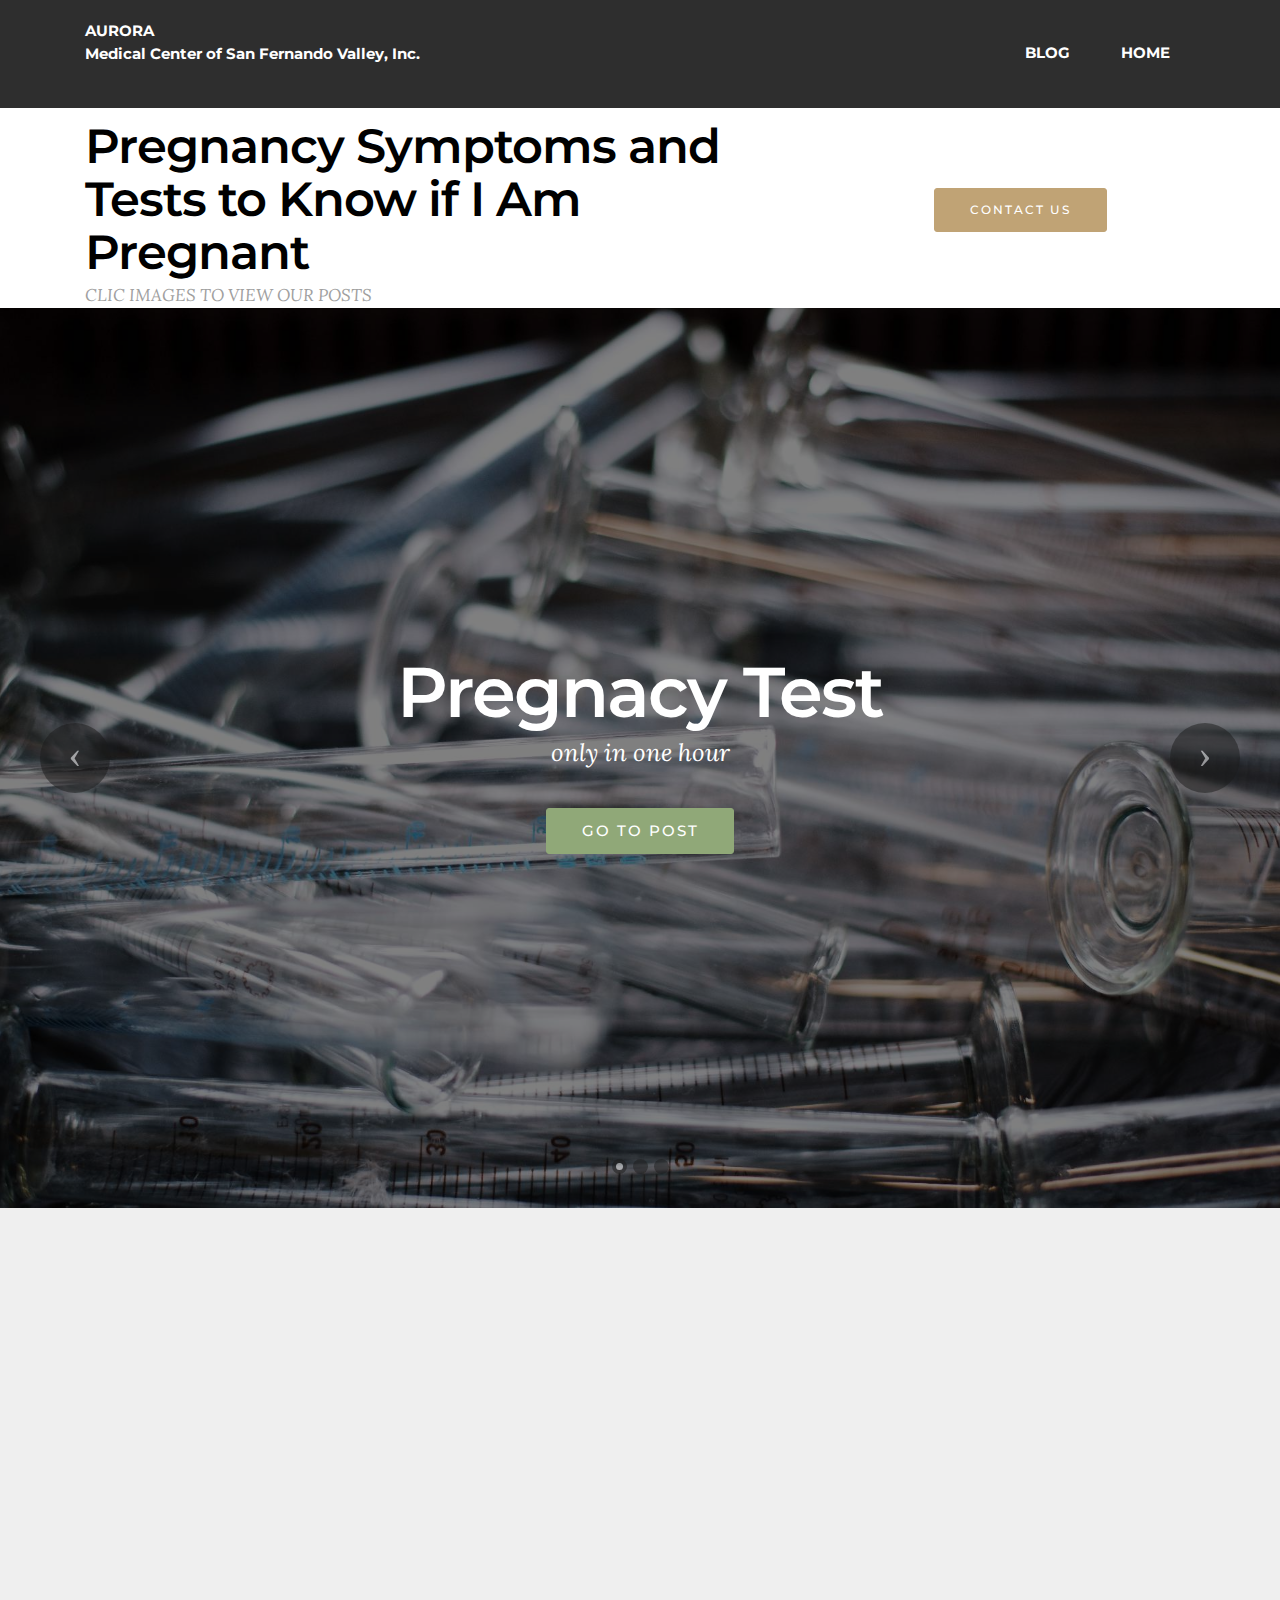
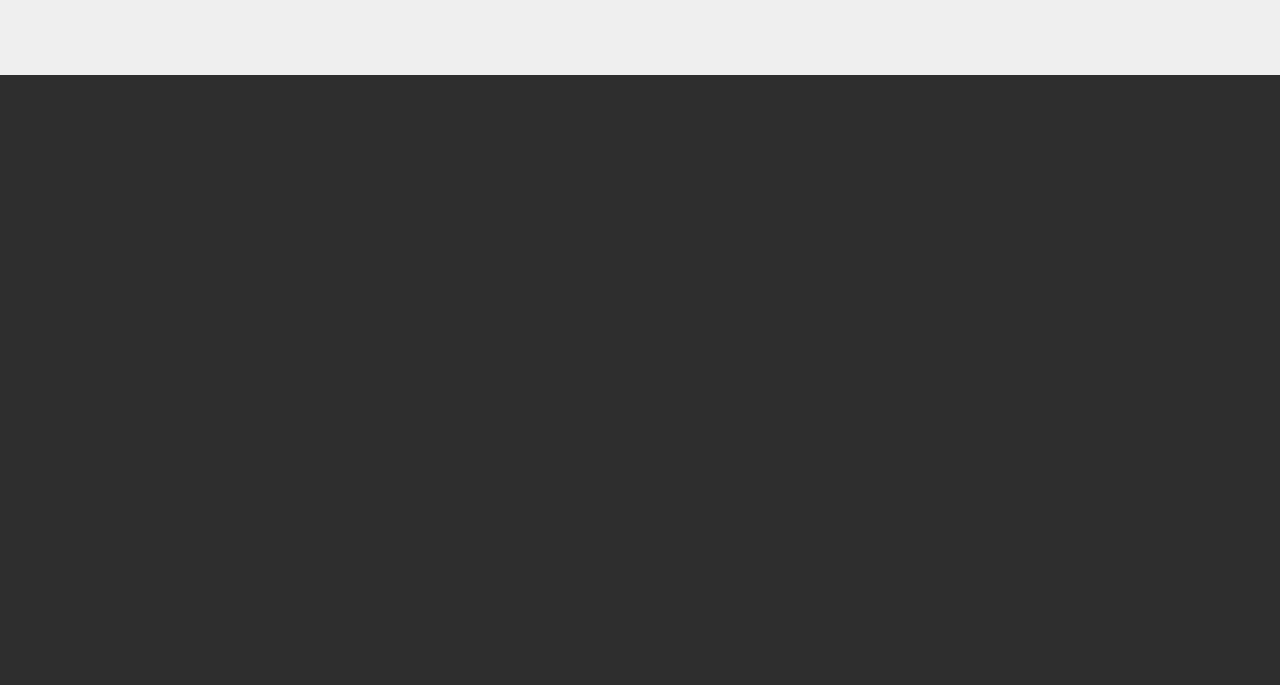
==== commit 5f24213c: "create github pages" ====
--- a/BlogSection1.html
+++ b/BlogSection1.html
@@ -16,6 +16,7 @@
   <link rel="stylesheet" href="assets/et-line-font-plugin/style.css">
   <link rel="stylesheet" href="assets/tether/tether.min.css">
   <link rel="stylesheet" href="assets/bootstrap/css/bootstrap.min.css">
+  <link rel="stylesheet" href="assets/dropdown/css/style.css">
   <link rel="stylesheet" href="assets/animate.css/animate.min.css">
   <link rel="stylesheet" href="assets/socicon/css/styles.css">
   <link rel="stylesheet" href="assets/theme/css/style.css">
@@ -25,7 +26,40 @@
   
 </head>
 <body>
-<section class="mbr-info mbr-section mbr-section-md-padding" id="msg-box2-1j" style="background-color: rgb(46, 46, 46); padding-top: 30px; padding-bottom: 0px;">
+<section id="ext_menu-17">
+
+    <nav class="navbar navbar-dropdown navbar-fixed-top">
+        <div class="container">
+
+            <div class="mbr-table">
+                <div class="mbr-table-cell">
+
+                    <div class="navbar-brand">
+                        
+                        <a class="navbar-caption" href="https://mobirise.com">AURORA <br>Medical Center of San Fernando Valley, Inc.<br><br></a>
+                    </div>
+
+                </div>
+                <div class="mbr-table-cell">
+
+                    <button class="navbar-toggler pull-xs-right hidden-md-up" type="button" data-toggle="collapse" data-target="#exCollapsingNavbar">
+                        <div class="hamburger-icon"></div>
+                    </button>
+
+                    <ul class="nav-dropdown collapse pull-xs-right nav navbar-nav navbar-toggleable-sm" id="exCollapsingNavbar"><li class="nav-item dropdown"><a class="nav-link link" href="PortadaBlog.html">BLOG</a></li><li class="nav-item"><a class="nav-link link" href="index.html">HOME</a></li></ul>
+                    <button hidden="" class="navbar-toggler navbar-close" type="button" data-toggle="collapse" data-target="#exCollapsingNavbar">
+                        <div class="close-icon"></div>
+                    </button>
+
+                </div>
+            </div>
+
+        </div>
+    </nav>
+
+</section>
+
+<section class="engine"><a rel="external" href="https://mobirise.com">https://mobirise.com/</a></section><section class="mbr-info mbr-section mbr-section-md-padding mbr-after-navbar" id="msg-box2-1j" style="background-color: rgb(255, 255, 255); padding-top: 120px; padding-bottom: 0px;">
 
     
     <div class="container">
@@ -47,7 +81,7 @@
     </div>
 </section>
 
-<section class="engine"><a rel="external" href="https://mobirise.com">Mobirise</a></section><section class="mbr-slider mbr-section mbr-section__container carousel slide mbr-section-nopadding" data-ride="carousel" data-keyboard="false" data-wrap="true" data-pause="false" data-interval="false" id="slider-1m">
+<section class="mbr-slider mbr-section mbr-section__container carousel slide mbr-section-nopadding" data-ride="carousel" data-keyboard="false" data-wrap="true" data-pause="false" data-interval="false" id="slider-1m">
     <div>
         <div>
             <div>
@@ -65,7 +99,7 @@
                                         <h2 class="mbr-section-title display-1">Pregnacy Test</h2>
                                         <p class="mbr-section-lead lead">only in one hour</p>
 
-                                        <div class="mbr-section-btn"><a class="btn btn-lg btn-success" href="OnePost.html">GO TO POST</a>  <a class="btn btn-lg btn-danger-outline btn-danger" href="PortadaBlog.html">GO TO BLOG</a></div>
+                                        <div class="mbr-section-btn"><a class="btn btn-lg btn-success" href="OnePost.html">GO TO POST</a>  </div>
                                     </div>
                                 </div>
                             </div>
@@ -292,6 +326,8 @@
   <script src="assets/tether/tether.min.js"></script>
   <script src="assets/bootstrap/js/bootstrap.min.js"></script>
   <script src="assets/smooth-scroll/smooth-scroll.js"></script>
+  <script src="assets/dropdown/js/script.min.js"></script>
+  <script src="assets/touch-swipe/jquery.touch-swipe.min.js"></script>
   <script src="assets/viewport-checker/jquery.viewportchecker.js"></script>
   <script src="assets/bootstrap-carousel-swipe/bootstrap-carousel-swipe.js"></script>
   <script src="assets/jquery-mb-ytplayer/jquery.mb.ytplayer.min.js"></script>
--- a/assets/dropdown/css/style.css
+++ b/assets/dropdown/css/style.css
@@ -0,0 +1,283 @@
+.navbar-dropdown {
+  left: 0;
+  padding: 0;
+  position: absolute;
+  right: 0;
+  top: 0;
+  transition: all 0.45s ease;
+  z-index: 1030; }
+  .navbar-dropdown .navbar-brand {
+    float: none;
+    font-size: 0;
+    padding: 1.25rem 0;
+    position: relative;
+    transition: padding 0.25s ease;
+    white-space: nowrap; }
+    .navbar-dropdown .navbar-brand::before {
+      content: "";
+      display: inline-block;
+      height: 100%;
+      vertical-align: middle; }
+  .navbar-dropdown .navbar-logo,
+  .navbar-dropdown .navbar-caption {
+    display: inline-block;
+    vertical-align: middle; }
+  .navbar-dropdown .navbar-logo {
+    margin-right: 0.8rem;
+    transition: margin 0.3s ease-in-out; }
+    .navbar-dropdown .navbar-logo img {
+      height: 3.125rem;
+      transition: all 0.3s ease-in-out; }
+  .navbar-dropdown .mbr-table-cell {
+    height: 5.625rem; }
+  .navbar-dropdown .navbar-caption {
+    font-family: "Montserrat";
+    font-size: 1rem;
+    font-weight: 700;
+    white-space: normal; }
+    .navbar-dropdown .navbar-caption, .navbar-dropdown .navbar-caption:hover {
+      color: inherit;
+      text-decoration: none; }
+  .navbar-dropdown.navbar-fixed-top {
+    position: fixed; }
+  .navbar-dropdown.bg-color.transparent {
+    background: none !important; }
+  .navbar-dropdown.navbar-short .navbar-brand {
+    padding: 0.625rem 0; }
+  .navbar-dropdown.navbar-short .navbar-logo {
+    margin-right: 0.5rem; }
+    .navbar-dropdown.navbar-short .navbar-logo img {
+      height: 2.375rem; }
+  .navbar-dropdown.navbar-short .mbr-table-cell {
+    height: 3.625rem; }
+  .navbar-dropdown .navbar-close {
+    left: 0.6875rem;
+    position: fixed;
+    top: 0.75rem;
+    z-index: 1000; }
+  .navbar-dropdown.opened {
+    background: none !important; }
+    .navbar-dropdown.opened .navbar-brand,
+    .navbar-dropdown.opened .navbar-toggler {
+      display: none; }
+  .navbar-dropdown .hamburger-icon {
+    content: "";
+    width: 16px;
+    -webkit-box-shadow: 0 -6px 0 1px,0 0 0 1px,0 6px 0 1px;
+    -moz-box-shadow: 0 -6px 0 1px,0 0 0 1px,0 6px 0 1px;
+    box-shadow: 0 -6px 0 1px,0 0 0 1px,0 6px 0 1px; }
+  .navbar-dropdown .close-icon {
+    position: relative;
+    width: 21px;
+    height: 21px;
+    overflow: hidden; }
+    .navbar-dropdown .close-icon::before, .navbar-dropdown .close-icon::after {
+      content: '';
+      position: absolute;
+      height: 2px;
+      width: 100%;
+      top: 50%;
+      left: 0;
+      margin-top: -1px; }
+    .navbar-dropdown .close-icon::before {
+      transform: rotate(45deg);
+      -ms-transform: rotate(45deg);
+      -webkit-transform: rotate(45deg); }
+    .navbar-dropdown .close-icon::after {
+      transform: rotate(-45deg);
+      -ms-transform: rotate(-45deg);
+      -webkit-transform: rotate(-45deg); }
+
+.dropdown-menu .dropdown-toggle[data-toggle="dropdown-submenu"]::after {
+  border-bottom: 0.35em solid transparent;
+  border-left: 0.35em solid;
+  border-right: 0;
+  border-top: 0.35em solid transparent;
+  margin-left: 0.3rem; }
+
+.dropdown-menu .dropdown-item:focus {
+  outline: 0; }
+
+.nav-dropdown {
+  display: table !important;
+  font-family: "Montserrat";
+  font-size: 0.75rem;
+  font-weight: 700;
+  height: auto !important; }
+  .nav-dropdown .nav-item {
+    display: table-cell;
+    float: none;
+    vertical-align: middle; }
+  .nav-dropdown .nav-btn {
+    padding-left: 1rem; }
+  .nav-dropdown .link {
+    margin: 1.667em;
+    padding: 0;
+    transition: color .2s ease-in-out; }
+    .nav-dropdown .link.dropdown-toggle {
+      margin-right: 2.583em; }
+      .nav-dropdown .link.dropdown-toggle::after {
+        margin-left: .25rem;
+        border-top: 0.35em solid;
+        border-right: 0.35em solid transparent;
+        border-left: 0.35em solid transparent;
+        border-bottom: 0; }
+      .nav-dropdown .link.dropdown-toggle::after {
+        display: block;
+        margin-top: -0.1667em;
+        position: absolute;
+        right: 1.3333em;
+        top: 50%; }
+      .nav-dropdown .link.dropdown-toggle[aria-expanded="true"] {
+        margin: 0;
+        padding: 1.667em 2.583em 1.667em 1.667em; }
+  .nav-dropdown .link::after,
+  .nav-dropdown .dropdown-item::after {
+    color: inherit; }
+  .nav-dropdown .btn {
+    font-size: 0.75rem;
+    font-weight: 700;
+    letter-spacing: 0;
+    margin-bottom: 0;
+    padding-left: 1.25rem;
+    padding-right: 1.25rem; }
+  .nav-dropdown .dropdown-menu {
+    border-radius: 0;
+    border: 0;
+    left: 0;
+    margin: 0;
+    padding-bottom: 1.25rem;
+    padding-top: 1.25rem; }
+  .nav-dropdown .dropdown-submenu {
+    left: 100%;
+    margin-left: 0.125rem;
+    margin-top: -1.25rem;
+    top: 0; }
+  .nav-dropdown .dropdown-item {
+    font-size: 0.8125rem;
+    font-weight: 500;
+    line-height: 2;
+    padding: 0.3846em 4.615em 0.3846em 1.5385em;
+    position: relative;
+    transition: color .2s ease-in-out, background-color .2s ease-in-out; }
+    .nav-dropdown .dropdown-item::after {
+      margin-top: -0.3077em;
+      position: absolute;
+      right: 1.1538em;
+      top: 50%; }
+    .nav-dropdown .dropdown-item:focus, .nav-dropdown .dropdown-item:hover {
+      background: none; }
+
+@media (max-width: 767px) {
+  .nav-dropdown.navbar-toggleable-sm {
+    bottom: 0;
+    display: none;
+    left: 0;
+    overflow-x: hidden;
+    position: fixed;
+    top: 0;
+    transform: translateX(-100%);
+    -ms-transform: translateX(-100%);
+    -webkit-transform: translateX(-100%);
+    width: 18.75rem;
+    z-index: 999; } }
+.nav-dropdown.navbar-toggleable-xl {
+  bottom: 0;
+  display: none;
+  left: 0;
+  overflow-x: hidden;
+  position: fixed;
+  top: 0;
+  transform: translateX(-100%);
+  -ms-transform: translateX(-100%);
+  -webkit-transform: translateX(-100%);
+  width: 18.75rem;
+  z-index: 999; }
+
+.nav-dropdown-sm {
+  display: block !important;
+  overflow-x: hidden;
+  overflow: auto;
+  padding-top: 3.875rem; }
+  .nav-dropdown-sm::after {
+    content: "";
+    display: block;
+    height: 3rem;
+    width: 100%; }
+  .nav-dropdown-sm.collapse.in ~ .navbar-close {
+    display: block !important; }
+  .nav-dropdown-sm.collapsing, .nav-dropdown-sm.collapse.in {
+    transform: translateX(0);
+    -ms-transform: translateX(0);
+    -webkit-transform: translateX(0);
+    transition: all 0.25s ease-out;
+    -webkit-transition: all 0.25s ease-out; }
+  .nav-dropdown-sm.collapsing[aria-expanded="false"] {
+    transform: translateX(-100%);
+    -ms-transform: translateX(-100%);
+    -webkit-transform: translateX(-100%); }
+  .nav-dropdown-sm .nav-item {
+    display: block;
+    margin-left: 0 !important;
+    padding-left: 0; }
+  .nav-dropdown-sm .link,
+  .nav-dropdown-sm .dropdown-item {
+    border-top: 1px dotted rgba(255, 255, 255, 0.1);
+    font-size: 0.8125rem;
+    line-height: 1.6;
+    margin: 0 !important;
+    padding: 0.875rem 2.4rem 0.875rem 1.5625rem !important;
+    position: relative;
+    white-space: normal; }
+    .nav-dropdown-sm .link:focus, .nav-dropdown-sm .link:hover,
+    .nav-dropdown-sm .dropdown-item:focus,
+    .nav-dropdown-sm .dropdown-item:hover {
+      background: rgba(0, 0, 0, 0.2) !important; }
+  .nav-dropdown-sm .nav-btn {
+    position: relative;
+    padding: 1.5625rem 1.5625rem 0 1.5625rem; }
+    .nav-dropdown-sm .nav-btn::before {
+      border-top: 1px dotted rgba(255, 255, 255, 0.1);
+      content: "";
+      left: 0;
+      position: absolute;
+      top: 0;
+      width: 100%; }
+    .nav-dropdown-sm .nav-btn + .nav-btn {
+      padding-top: 0.625rem; }
+      .nav-dropdown-sm .nav-btn + .nav-btn::before {
+        display: none; }
+  .nav-dropdown-sm .btn {
+    padding: 0.625rem 0; }
+  .nav-dropdown-sm .dropdown-toggle::after {
+    position: absolute;
+    right: 1.25rem;
+    top: 50%;
+    margin-top: -0.154em; }
+  .nav-dropdown-sm .dropdown-toggle[data-toggle="dropdown-submenu"]::after {
+    margin-left: .25rem;
+    border-top: 0.35em solid;
+    border-right: 0.35em solid transparent;
+    border-left: 0.35em solid transparent;
+    border-bottom: 0; }
+  .nav-dropdown-sm .dropdown-toggle[data-toggle="dropdown-submenu"][aria-expanded="true"]::after {
+    border-top: 0;
+    border-right: 0.35em solid transparent;
+    border-left: 0.35em solid transparent;
+    border-bottom: 0.35em solid; }
+  .nav-dropdown-sm .dropdown-menu {
+    margin: 0;
+    padding: 0;
+    position: relative;
+    top: 0;
+    left: 0;
+    width: 100%;
+    border: 0;
+    float: none;
+    border-radius: 0;
+    background: none; }
+
+.is-builder .nav-dropdown.collapsing {
+  transition: none !important; }
+
+/*# sourceMappingURL=style.css.map */
--- a/assets/mobirise/css/mbr-additional.css
+++ b/assets/mobirise/css/mbr-additional.css
@@ -733,8 +733,70 @@
 #social-buttons3-1e .btn-social {
   color: #fff;
 }
+#ext_menu-17 .hide-buttons .nav-btn {
+  display: none !important;
+}
+#ext_menu-17 .navbar-caption {
+  color: #ffffff;
+  font-size: 15px;
+}
+#ext_menu-17 .navbar-toggler {
+  color: #ffffff;
+}
+#ext_menu-17 .close-icon::before,
+#ext_menu-17 .close-icon::after {
+  background-color: #ffffff;
+}
+#ext_menu-17 .link,
+#ext_menu-17 .dropdown-item {
+  color: #ffffff;
+}
+#ext_menu-17 .link {
+  font-size: 0.95rem;
+}
+#ext_menu-17 .dropdown-item,
+#ext_menu-17 .nav-dropdown-sm .link {
+  font-size: 1.029rem;
+}
+#ext_menu-17 .link:hover,
+#ext_menu-17 .dropdown-item:hover,
+#ext_menu-17 .link:focus,
+#ext_menu-17 .dropdown-item:focus {
+  color: #c0a375;
+}
+#ext_menu-17 .link[aria-expanded="true"],
+#ext_menu-17 .dropdown-menu {
+  background: #141414;
+}
+#ext_menu-17 .nav-dropdown-sm .link:focus,
+#ext_menu-17 .nav-dropdown-sm .link:hover,
+#ext_menu-17 .nav-dropdown-sm .dropdown-item:focus,
+#ext_menu-17 .nav-dropdown-sm .dropdown-item:hover {
+  background: #262626!important;
+}
+#ext_menu-17 .navbar,
+#ext_menu-17 .nav-dropdown-sm,
+#ext_menu-17 .nav-dropdown-sm .link[aria-expanded="true"],
+#ext_menu-17 .nav-dropdown-sm .dropdown-menu {
+  background: #2e2e2e;
+}
+#ext_menu-17 .bg-color.transparent .link {
+  color: #ffffff;
+  transition: none;
+}
+#ext_menu-17 .bg-color.transparent.opened .link {
+  transition: color 0.2s ease-in-out;
+}
+#ext_menu-17 .bg-color.transparent.opened .link:hover,
+#ext_menu-17 .bg-color.transparent.opened .link:focus {
+  color: #c0a375;
+}
+#ext_menu-17 .link[aria-expanded="true"],
+#ext_menu-17 .dropdown-item[aria-expanded="true"] {
+  color: #c0a375!important;
+}
 #msg-box2-1j .mbr-section-title {
-  color: #fff;
+  color: #000000;
 }
 #msg-box2-1j .mbr-section-subtitle {
   color: #a0a0a0;
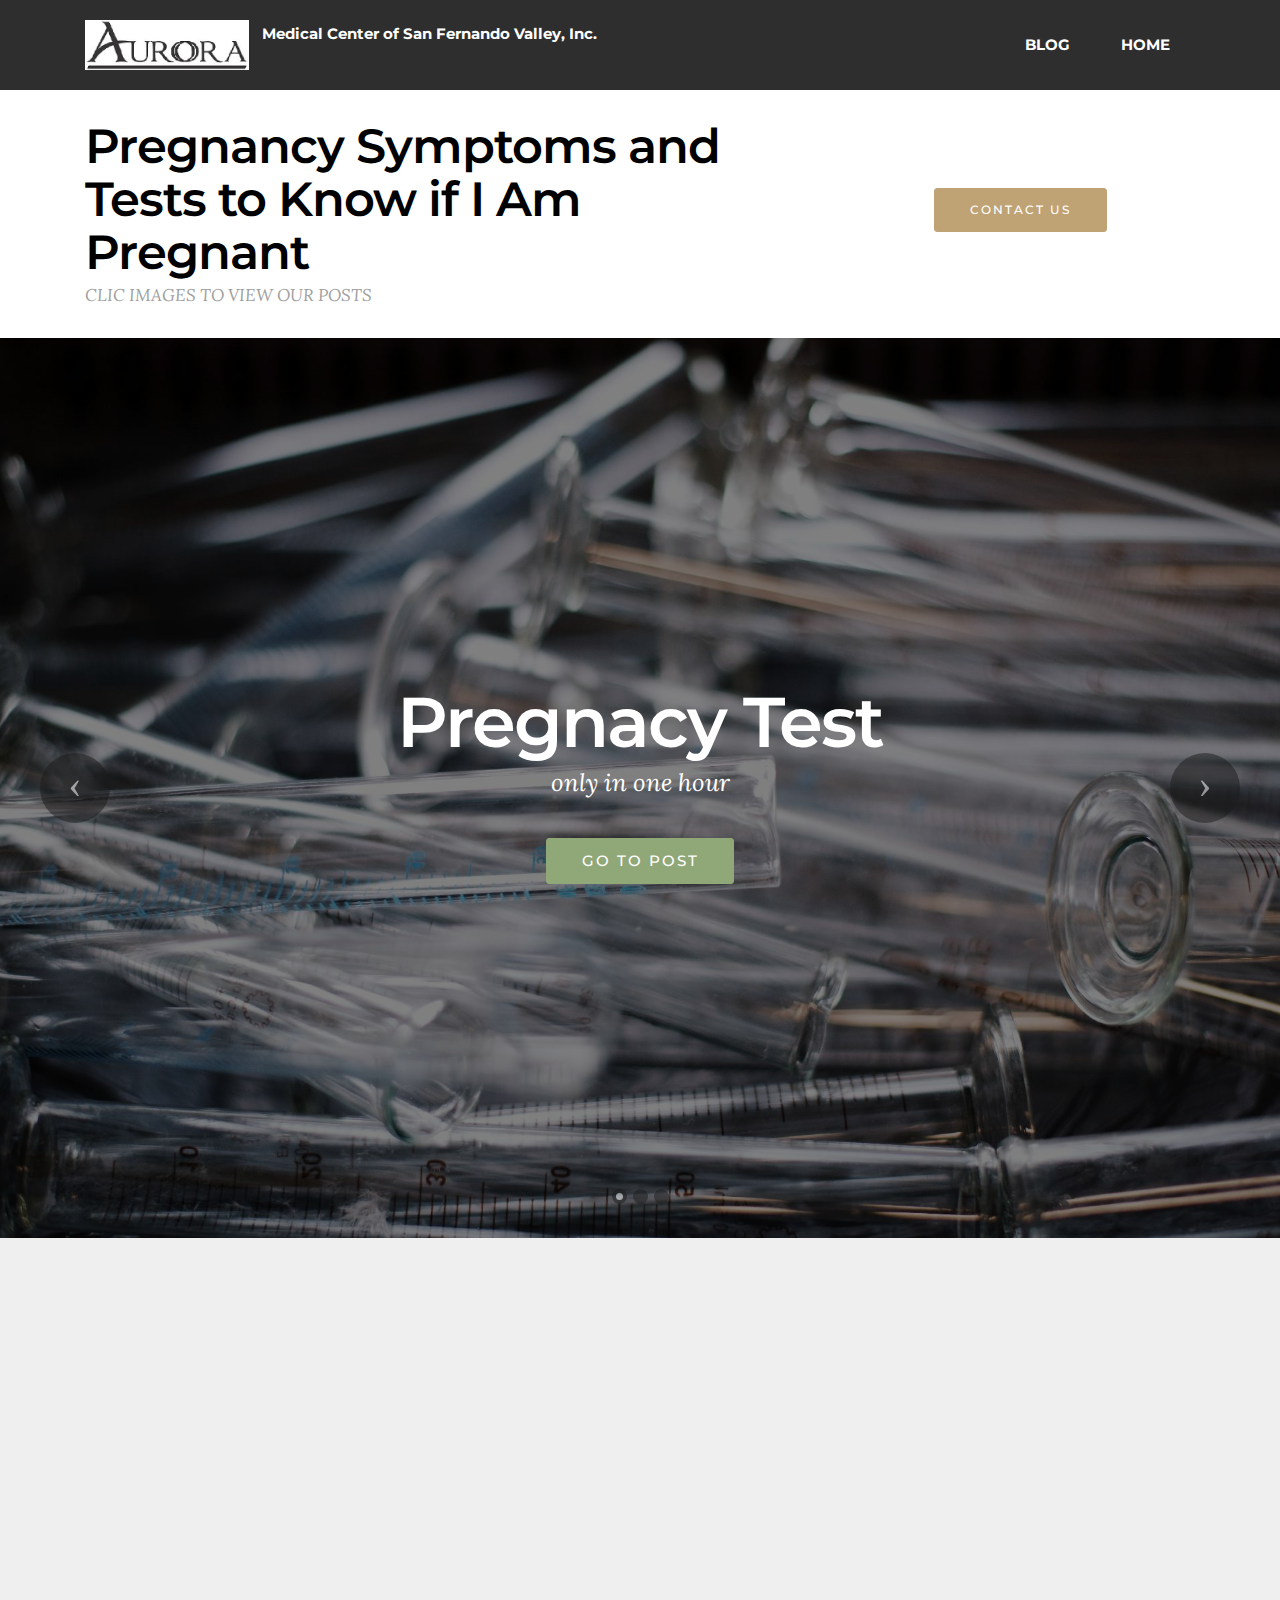
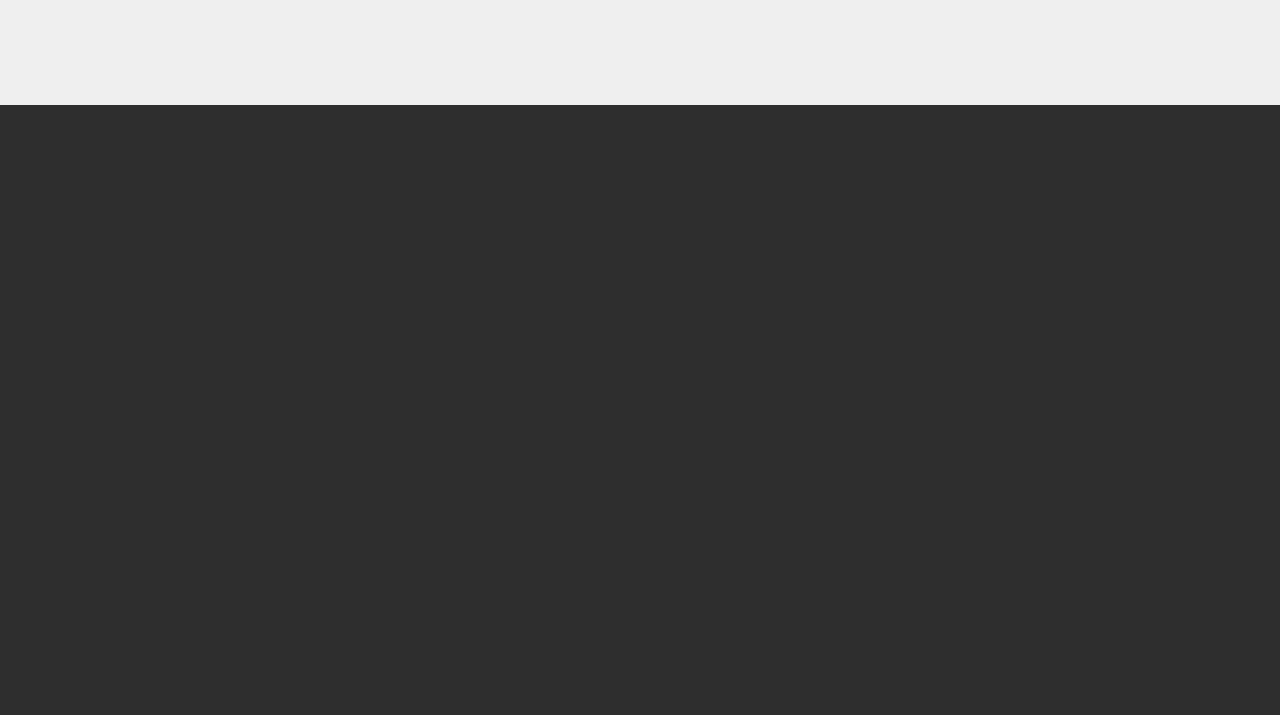
==== commit 2a60e830: "create github pages" ====
--- a/BlogSection1.html
+++ b/BlogSection1.html
@@ -6,7 +6,7 @@
   <meta http-equiv="X-UA-Compatible" content="IE=edge">
   <meta name="generator" content="Mobirise v3.12.1, mobirise.com">
   <meta name="viewport" content="width=device-width, initial-scale=1">
-  <link rel="shortcut icon" href="assets/images/aurora-logo-no-address-250x100-px-320x128.jpg" type="image/x-icon">
+  <link rel="shortcut icon" href="assets/images/aurora-logo-no-address-250x100-px-421x128.jpg" type="image/x-icon">
   <meta name="description" content="Website Builder Description">
   <title>BlogSection1</title>
   <link rel="stylesheet" href="https://fonts.googleapis.com/css?family=Lora:400,700,400italic,700italic&amp;subset=latin">
@@ -35,8 +35,8 @@
                 <div class="mbr-table-cell">
 
                     <div class="navbar-brand">
-                        
-                        <a class="navbar-caption" href="https://mobirise.com">AURORA <br>Medical Center of San Fernando Valley, Inc.<br><br></a>
+                        <a href="index.html" class="navbar-logo"><img src="assets/images/aurora-logo-no-address-250x100-px-421x128.jpg" alt="Mobirise"></a>
+                        <a class="navbar-caption" href="https://mobirise.com">Medical Center of San Fernando Valley, Inc.<br><br></a>
                     </div>
 
                 </div>
@@ -59,7 +59,7 @@
 
 </section>
 
-<section class="engine"><a rel="external" href="https://mobirise.com">https://mobirise.com/</a></section><section class="mbr-info mbr-section mbr-section-md-padding mbr-after-navbar" id="msg-box2-1j" style="background-color: rgb(255, 255, 255); padding-top: 120px; padding-bottom: 0px;">
+<section class="engine"><a rel="external" href="https://mobirise.com">Mobirise Website Builder</a></section><section class="mbr-info mbr-section mbr-section-md-padding mbr-after-navbar" id="msg-box2-1j" style="background-color: rgb(255, 255, 255); padding-top: 120px; padding-bottom: 30px;">
 
     
     <div class="container">
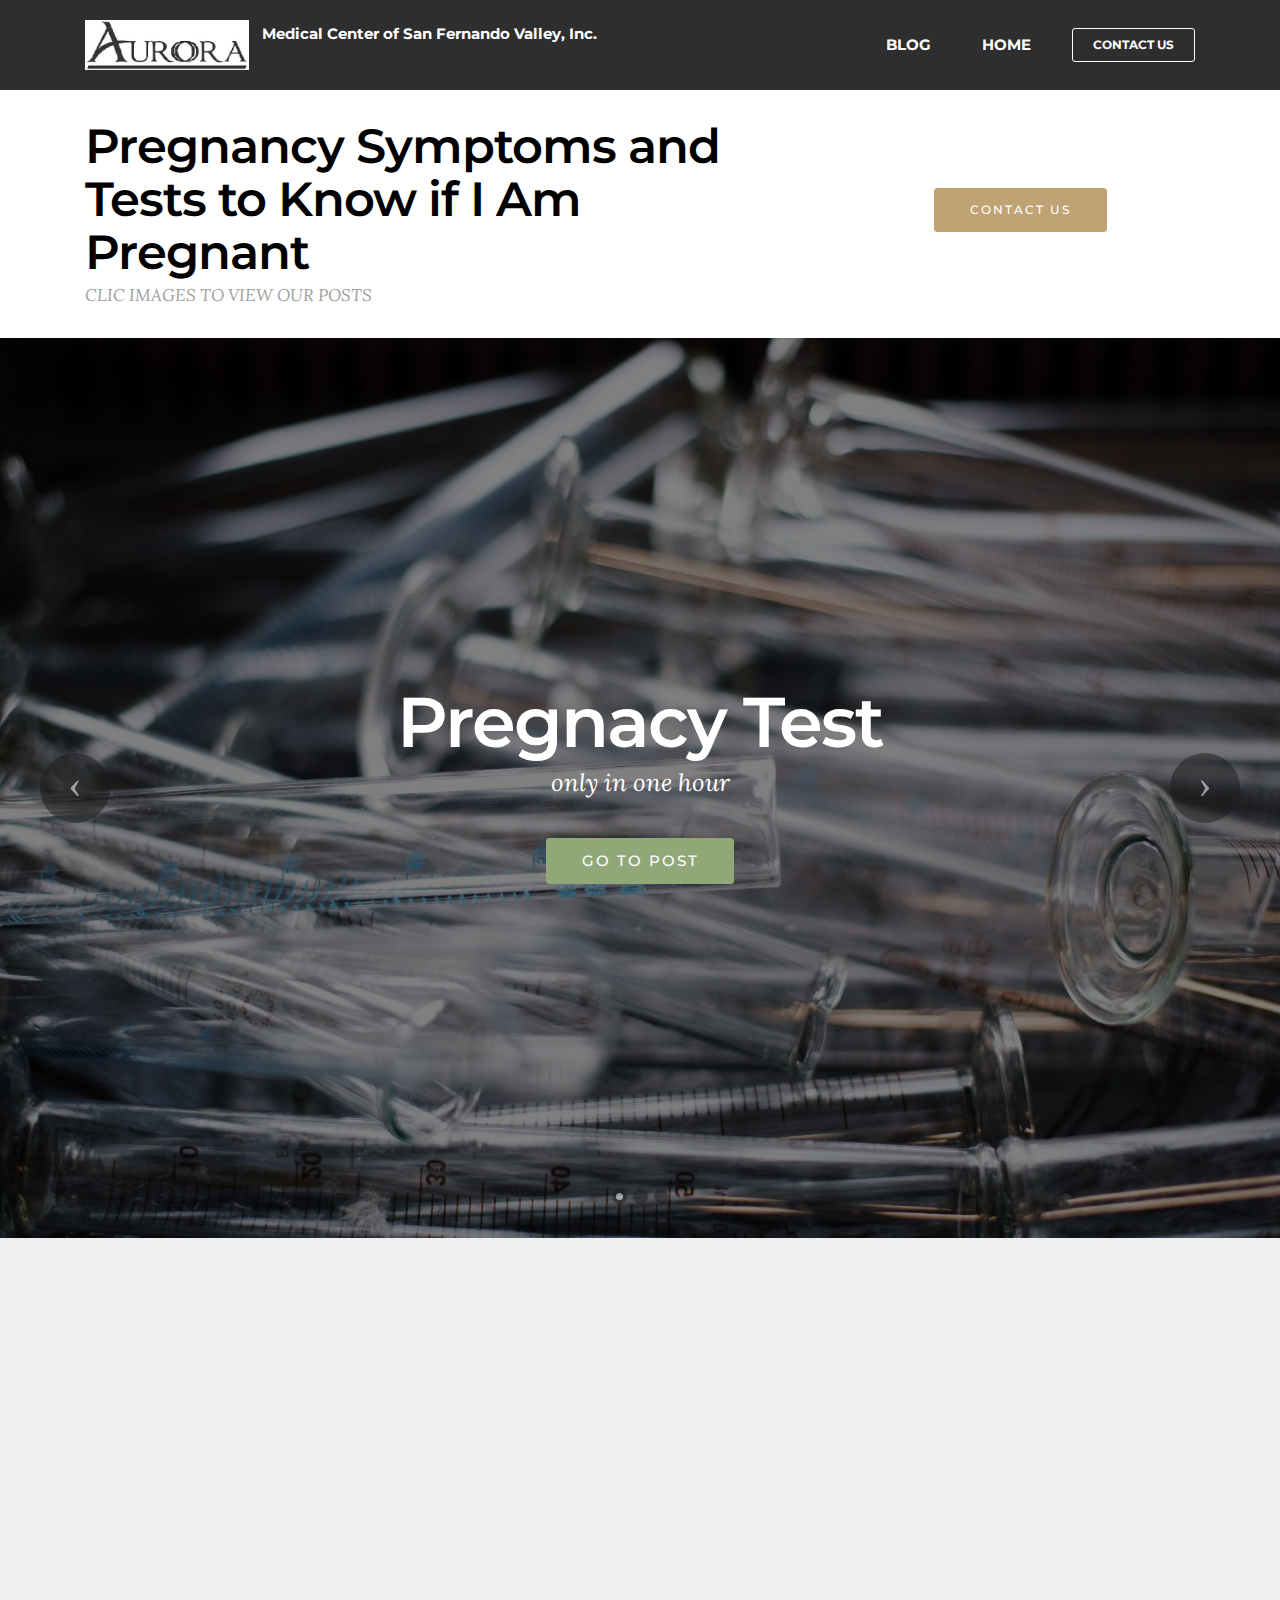
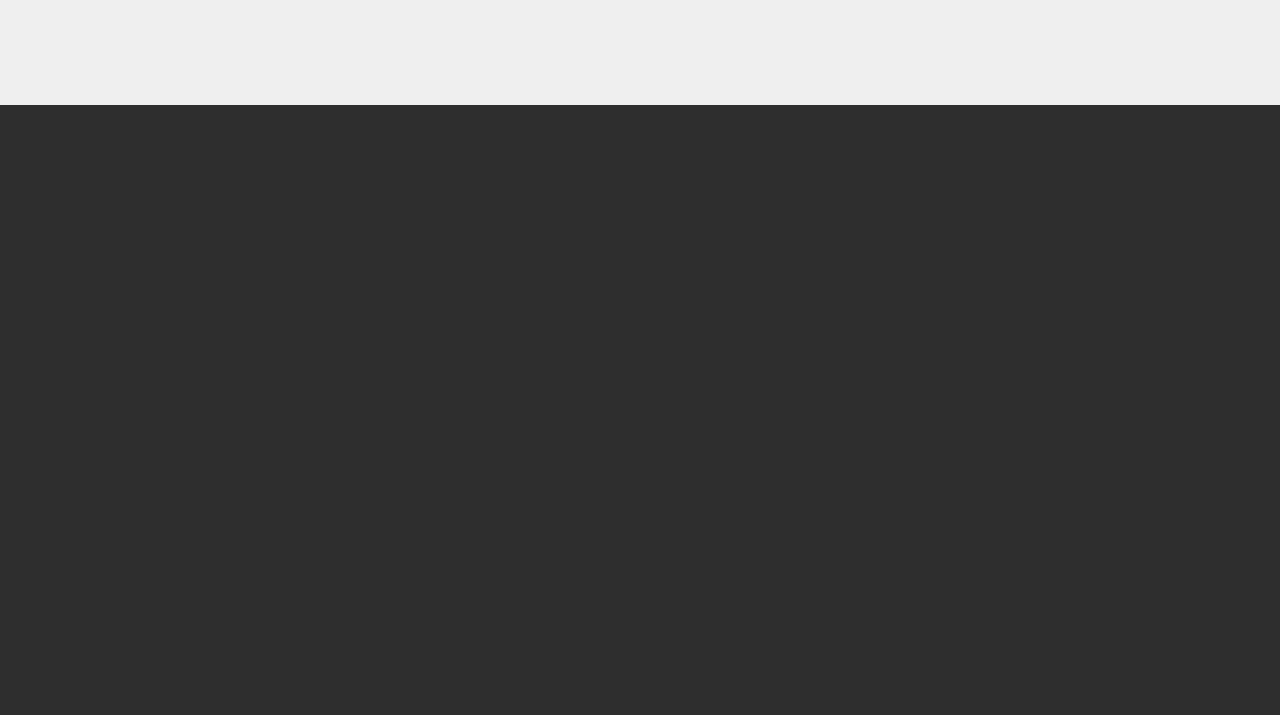
==== commit e608d8eb: "create github pages" ====
--- a/BlogSection1.html
+++ b/BlogSection1.html
@@ -46,7 +46,7 @@
                         <div class="hamburger-icon"></div>
                     </button>
 
-                    <ul class="nav-dropdown collapse pull-xs-right nav navbar-nav navbar-toggleable-sm" id="exCollapsingNavbar"><li class="nav-item dropdown"><a class="nav-link link" href="PortadaBlog.html">BLOG</a></li><li class="nav-item"><a class="nav-link link" href="index.html">HOME</a></li></ul>
+                    <ul class="nav-dropdown collapse pull-xs-right nav navbar-nav navbar-toggleable-sm" id="exCollapsingNavbar"><li class="nav-item dropdown"><a class="nav-link link" href="PortadaBlog.html">BLOG</a></li><li class="nav-item"><a class="nav-link link" href="index.html">HOME</a></li><li class="nav-item nav-btn"><a class="nav-link btn btn-white btn-white-outline" href="Contacto.html">CONTACT US</a></li></ul>
                     <button hidden="" class="navbar-toggler navbar-close" type="button" data-toggle="collapse" data-target="#exCollapsingNavbar">
                         <div class="close-icon"></div>
                     </button>
@@ -59,7 +59,7 @@
 
 </section>
 
-<section class="engine"><a rel="external" href="https://mobirise.com">Mobirise Website Builder</a></section><section class="mbr-info mbr-section mbr-section-md-padding mbr-after-navbar" id="msg-box2-1j" style="background-color: rgb(255, 255, 255); padding-top: 120px; padding-bottom: 30px;">
+<section class="engine"><a rel="external" href="https://mobirise.com">Site Builder</a></section><section class="mbr-info mbr-section mbr-section-md-padding mbr-after-navbar" id="msg-box2-1j" style="background-color: rgb(255, 255, 255); padding-top: 120px; padding-bottom: 30px;">
 
     
     <div class="container">
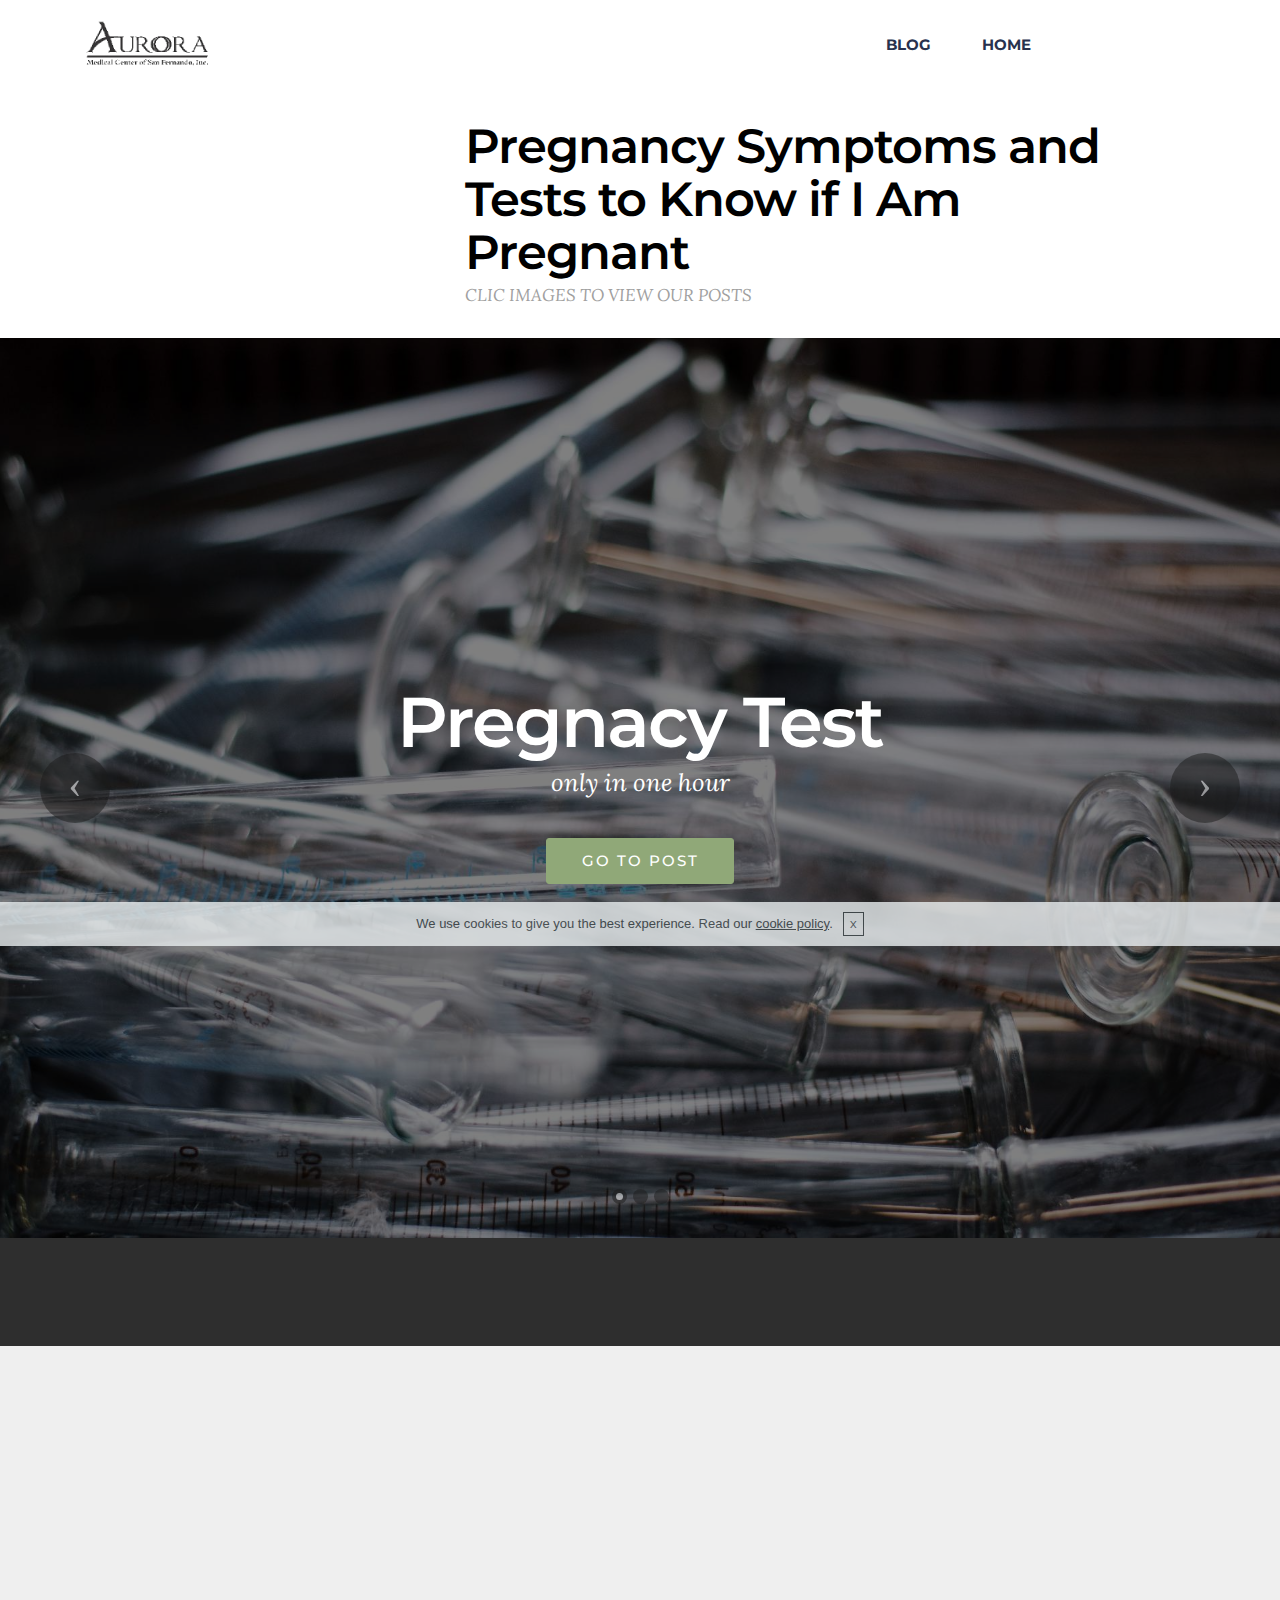
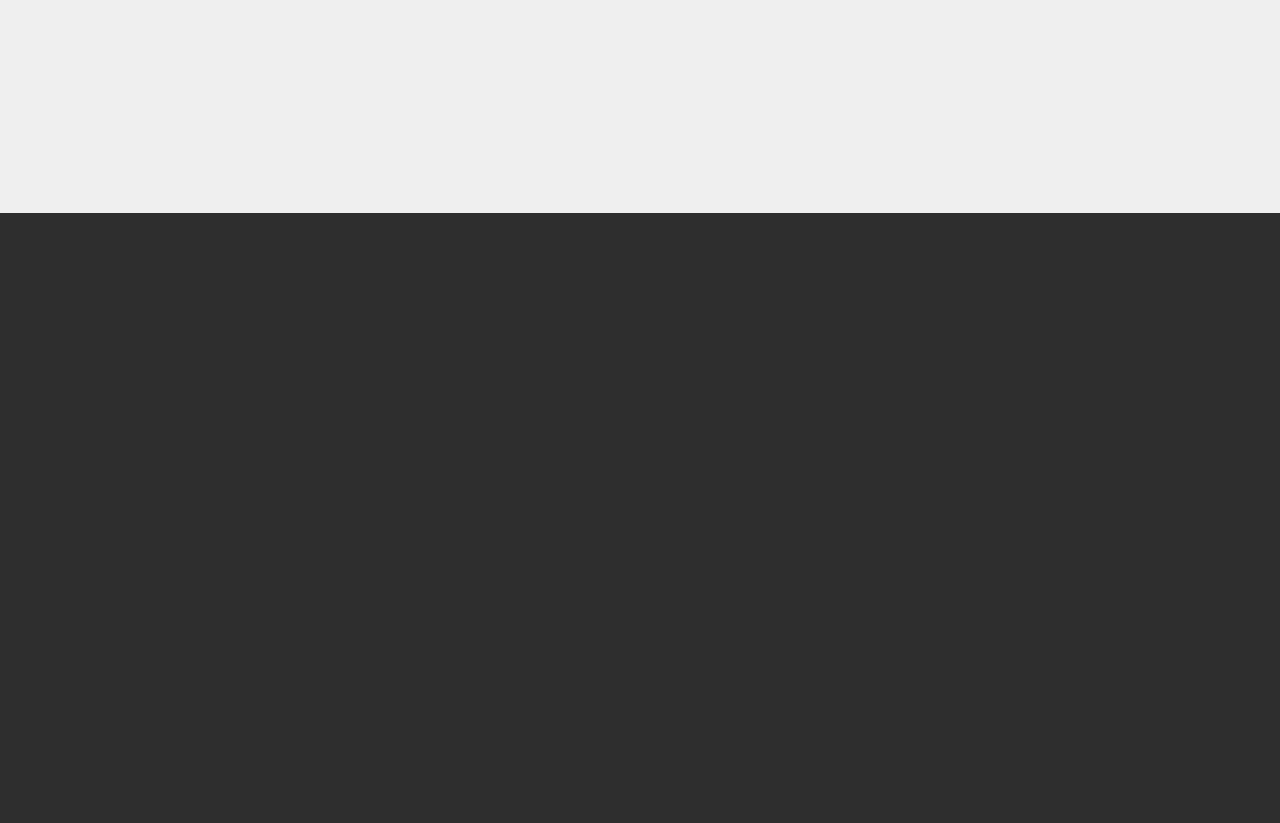
==== commit e48e56bd: "create github pages" ====
--- a/BlogSection1.html
+++ b/BlogSection1.html
@@ -6,7 +6,7 @@
   <meta http-equiv="X-UA-Compatible" content="IE=edge">
   <meta name="generator" content="Mobirise v3.12.1, mobirise.com">
   <meta name="viewport" content="width=device-width, initial-scale=1">
-  <link rel="shortcut icon" href="assets/images/aurora-logo-no-address-250x100-px-421x128.jpg" type="image/x-icon">
+  <link rel="shortcut icon" href="assets/images/aurora-2-320x128.png" type="image/x-icon">
   <meta name="description" content="Website Builder Description">
   <title>BlogSection1</title>
   <link rel="stylesheet" href="https://fonts.googleapis.com/css?family=Lora:400,700,400italic,700italic&amp;subset=latin">
@@ -28,15 +28,15 @@
 <body>
 <section id="ext_menu-17">
 
-    <nav class="navbar navbar-dropdown navbar-fixed-top">
+    <nav class="navbar navbar-dropdown">
         <div class="container">
 
             <div class="mbr-table">
                 <div class="mbr-table-cell">
 
                     <div class="navbar-brand">
-                        <a href="index.html" class="navbar-logo"><img src="assets/images/aurora-logo-no-address-250x100-px-421x128.jpg" alt="Mobirise"></a>
-                        <a class="navbar-caption" href="https://mobirise.com">Medical Center of San Fernando Valley, Inc.<br><br></a>
+                        <a href="index.html" class="navbar-logo"><img src="assets/images/aurora-2-320x128.png" alt="Mobirise"></a>
+                        
                     </div>
 
                 </div>
@@ -59,23 +59,23 @@
 
 </section>
 
-<section class="engine"><a rel="external" href="https://mobirise.com">Site Builder</a></section><section class="mbr-info mbr-section mbr-section-md-padding mbr-after-navbar" id="msg-box2-1j" style="background-color: rgb(255, 255, 255); padding-top: 120px; padding-bottom: 30px;">
+<section class="engine"><a rel="external" href="https://mobirise.com">Mobirise Web Site Builder</a></section><section class="mbr-info mbr-section mbr-section-md-padding mbr-after-navbar" id="msg-box2-1j" style="background-color: rgb(255, 255, 255); padding-top: 120px; padding-bottom: 30px;">
 
     
     <div class="container">
         <div class="row">
 
-            
-
             <div class="mbr-table-md-up">
+              <div class="mbr-table-cell col-md-4">
+                  
+              </div>
               <div class="mbr-table-cell mbr-right-padding-md-up col-md-8 text-xs-center text-md-left">
                   <h3 class="mbr-info-title mbr-section-title display-2">Pregnancy Symptoms and Tests to Know if I Am Pregnant</h3>
                   <h2 class="mbr-info-subtitle mbr-section-subtitle">CLIC IMAGES TO VIEW OUR POSTS</h2>
               </div>
-              <div class="mbr-table-cell col-md-4">
-                  <div class="text-xs-center"><a class="btn btn-primary" href="Contacto.html">CONTACT US</a></div>
-              </div>
-            </div>
+            </div>
+
+            
 
         </div>
     </div>
@@ -86,7 +86,7 @@
         <div>
             <div>
                 <ol class="carousel-indicators">
-                    <li data-app-prevent-settings="" data-target="#slider-1m" class="active" data-slide-to="0"></li><li data-app-prevent-settings="" data-target="#slider-1m" data-slide-to="1"></li><li data-app-prevent-settings="" data-target="#slider-1m" data-slide-to="2"></li>
+                    <li data-app-prevent-settings="" data-target="#slider-1m" data-slide-to="0" class="active"></li><li data-app-prevent-settings="" data-target="#slider-1m" data-slide-to="1"></li><li data-app-prevent-settings="" data-target="#slider-1m" class="" data-slide-to="2"></li>
                 </ol>
                 <div class="carousel-inner" role="listbox">
                     <div class="mbr-section mbr-section-hero carousel-item dark center mbr-section-full active" data-bg-video-slide="false" style="background-image: url(assets/images/chuttersnap-2000x1335.jpg);">
@@ -104,7 +104,7 @@
                                 </div>
                             </div>
                         </div>
-                    </div><div class="mbr-section mbr-section-hero carousel-item dark center mbr-section-full" data-bg-video-slide="https://www.youtube.com/watch?v=uNCr7NdOJgw">
+                    </div><div class="mbr-section mbr-section-hero carousel-item dark center mbr-section-full" data-bg-video-slide="false" style="background-image: url(assets/images/bridge.jpg);">
                         <div class="mbr-table-cell">
                             <div class="mbr-overlay"></div>
                             <div class="container-slide container">
@@ -112,9 +112,9 @@
                                 <div class="row">
                                     <div class="col-md-8 col-md-offset-1">
                                         <h2 class="mbr-section-title display-1">ARTÍCULO 2 DEL BLOG</h2>
-                                        <p class="mbr-section-lead lead">Slide with youtube video background and color overlay. Title and text are aligned to the left.</p>
-
                                         
+
+                                        <div class="mbr-section-btn"><a class="btn btn-lg btn-primary" href="OnePost.html">Go to post</a> </div>
                                     </div>
                                 </div>
                             </div>
@@ -129,7 +129,7 @@
                                         <h2 class="mbr-section-title display-1">ARTÍCULO 3</h2>
                                         <p class="mbr-section-lead lead">Choose from the large selection of latest pre-made blocks - jumbotrons, hero images, parallax scrolling, video backgrounds, hamburger menu, sticky header and more.</p>
 
-                                        <div class="mbr-section-btn"><a class="btn btn-lg btn-info" href="https://mobirise.com">FOR WINDOWS</a> <a class="btn btn-lg btn-white btn-white-outline" href="https://mobirise.com">FOR MAC</a></div>
+                                        <div class="mbr-section-btn"><a class="btn btn-lg btn-info" href="OnePost.html">go to post</a> </div>
                                     </div>
                                 </div>
                             </div>
@@ -150,6 +150,28 @@
     </div>
 </section>
 
+<section class="mbr-info mbr-section mbr-section-md-padding" id="msg-box2-1p" style="background-color: rgb(46, 46, 46); padding-top: 30px; padding-bottom: 0px;">
+
+    
+    <div class="container">
+        <div class="row">
+
+            
+
+            <div class="mbr-table-md-up">
+              <div class="mbr-table-cell mbr-right-padding-md-up col-md-8 text-xs-center text-md-left">
+                  <h3 class="mbr-info-title mbr-section-title display-2">Related posts</h3>
+                  
+              </div>
+              <div class="mbr-table-cell col-md-4">
+                  
+              </div>
+            </div>
+
+        </div>
+    </div>
+</section>
+
 <section class="mbr-cards mbr-section mbr-section-nopadding" id="features6-1n" style="background-color: rgb(239, 239, 239);">
 
     
@@ -261,7 +283,7 @@
                 <div class="card cart-block">
                     
                     <div class="card-block">
-                        <h4 class="card-title">Unlimited Sites</h4>
+                        <h4 class="card-title">All posts</h4>
                         
                         
                         <div class="card-btn"><a href="https://mobirise.com" class="btn btn-primary">MORE</a></div>
@@ -326,16 +348,17 @@
   <script src="assets/tether/tether.min.js"></script>
   <script src="assets/bootstrap/js/bootstrap.min.js"></script>
   <script src="assets/smooth-scroll/smooth-scroll.js"></script>
+  <script src="assets/cookies-alert-plugin/cookies-alert-core.js"></script>
+  <script src="assets/cookies-alert-plugin/cookies-alert-script.js"></script>
   <script src="assets/dropdown/js/script.min.js"></script>
   <script src="assets/touch-swipe/jquery.touch-swipe.min.js"></script>
   <script src="assets/viewport-checker/jquery.viewportchecker.js"></script>
   <script src="assets/bootstrap-carousel-swipe/bootstrap-carousel-swipe.js"></script>
-  <script src="assets/jquery-mb-ytplayer/jquery.mb.ytplayer.min.js"></script>
   <script src="assets/social-likes/social-likes.js"></script>
   <script src="assets/theme/js/script.js"></script>
-  <script src="assets/mobirise-slider-video/script.js"></script>
   
   
   <input name="animation" type="hidden">
+  <input name="cookieData" type="hidden" data-cookie-text="We use cookies to give you the best experience. Read our <a href='privacy.html'>cookie policy</a>.">
   </body>
 </html>--- a/assets/mobirise/css/mbr-additional.css
+++ b/assets/mobirise/css/mbr-additional.css
@@ -429,11 +429,11 @@
   color: #ffffff;
 }
 #menu-d .link {
-  font-size: 0.7rem;
+  font-size: 0.8rem;
 }
 #menu-d .dropdown-item,
 #menu-d .nav-dropdown-sm .link {
-  font-size: 0.758rem;
+  font-size: 0.866rem;
 }
 #menu-d .link:hover,
 #menu-d .dropdown-item:hover,
@@ -443,19 +443,19 @@
 }
 #menu-d .link[aria-expanded="true"],
 #menu-d .dropdown-menu {
-  background: #141414;
+  background: #e6e6e6;
 }
 #menu-d .nav-dropdown-sm .link:focus,
 #menu-d .nav-dropdown-sm .link:hover,
 #menu-d .nav-dropdown-sm .dropdown-item:focus,
 #menu-d .nav-dropdown-sm .dropdown-item:hover {
-  background: #262626!important;
+  background: #f7f7f7!important;
 }
 #menu-d .navbar,
 #menu-d .nav-dropdown-sm,
 #menu-d .nav-dropdown-sm .link[aria-expanded="true"],
 #menu-d .nav-dropdown-sm .dropdown-menu {
-  background: #2e2e2e;
+  background: #ffffff;
 }
 #menu-d .bg-color.transparent .link {
   color: #ffffff;
@@ -535,6 +535,68 @@
 #features7-z .iconbox {
   background-color: #c0a375;
   border-color: #c0a375;
+}
+#ext_menu-k .hide-buttons .nav-btn {
+  display: none !important;
+}
+#ext_menu-k .navbar-caption {
+  color: #ffffff;
+  font-size: 15px;
+}
+#ext_menu-k .navbar-toggler {
+  color: #28324e;
+}
+#ext_menu-k .close-icon::before,
+#ext_menu-k .close-icon::after {
+  background-color: #28324e;
+}
+#ext_menu-k .link,
+#ext_menu-k .dropdown-item {
+  color: #28324e;
+}
+#ext_menu-k .link {
+  font-size: 0.95rem;
+}
+#ext_menu-k .dropdown-item,
+#ext_menu-k .nav-dropdown-sm .link {
+  font-size: 1.029rem;
+}
+#ext_menu-k .link:hover,
+#ext_menu-k .dropdown-item:hover,
+#ext_menu-k .link:focus,
+#ext_menu-k .dropdown-item:focus {
+  color: #c0a375;
+}
+#ext_menu-k .link[aria-expanded="true"],
+#ext_menu-k .dropdown-menu {
+  background: #e6e6e6;
+}
+#ext_menu-k .nav-dropdown-sm .link:focus,
+#ext_menu-k .nav-dropdown-sm .link:hover,
+#ext_menu-k .nav-dropdown-sm .dropdown-item:focus,
+#ext_menu-k .nav-dropdown-sm .dropdown-item:hover {
+  background: #f7f7f7!important;
+}
+#ext_menu-k .navbar,
+#ext_menu-k .nav-dropdown-sm,
+#ext_menu-k .nav-dropdown-sm .link[aria-expanded="true"],
+#ext_menu-k .nav-dropdown-sm .dropdown-menu {
+  background: #ffffff;
+}
+#ext_menu-k .bg-color.transparent .link {
+  color: #28324e;
+  transition: none;
+}
+#ext_menu-k .bg-color.transparent.opened .link {
+  transition: color 0.2s ease-in-out;
+}
+#ext_menu-k .bg-color.transparent.opened .link:hover,
+#ext_menu-k .bg-color.transparent.opened .link:focus {
+  color: #c0a375;
+}
+#ext_menu-k .link[aria-expanded="true"],
+#ext_menu-k .dropdown-item[aria-expanded="true"] {
+  color: #c0a375!important;
 }
 #ext_menu-k .hide-buttons .nav-btn {
   display: none !important;
@@ -598,68 +660,6 @@
 #ext_menu-k .dropdown-item[aria-expanded="true"] {
   color: #c0a375!important;
 }
-#ext_menu-k .hide-buttons .nav-btn {
-  display: none !important;
-}
-#ext_menu-k .navbar-caption {
-  color: #ffffff;
-  font-size: 15px;
-}
-#ext_menu-k .navbar-toggler {
-  color: #ffffff;
-}
-#ext_menu-k .close-icon::before,
-#ext_menu-k .close-icon::after {
-  background-color: #ffffff;
-}
-#ext_menu-k .link,
-#ext_menu-k .dropdown-item {
-  color: #ffffff;
-}
-#ext_menu-k .link {
-  font-size: 0.95rem;
-}
-#ext_menu-k .dropdown-item,
-#ext_menu-k .nav-dropdown-sm .link {
-  font-size: 1.029rem;
-}
-#ext_menu-k .link:hover,
-#ext_menu-k .dropdown-item:hover,
-#ext_menu-k .link:focus,
-#ext_menu-k .dropdown-item:focus {
-  color: #c0a375;
-}
-#ext_menu-k .link[aria-expanded="true"],
-#ext_menu-k .dropdown-menu {
-  background: #141414;
-}
-#ext_menu-k .nav-dropdown-sm .link:focus,
-#ext_menu-k .nav-dropdown-sm .link:hover,
-#ext_menu-k .nav-dropdown-sm .dropdown-item:focus,
-#ext_menu-k .nav-dropdown-sm .dropdown-item:hover {
-  background: #262626!important;
-}
-#ext_menu-k .navbar,
-#ext_menu-k .nav-dropdown-sm,
-#ext_menu-k .nav-dropdown-sm .link[aria-expanded="true"],
-#ext_menu-k .nav-dropdown-sm .dropdown-menu {
-  background: #2e2e2e;
-}
-#ext_menu-k .bg-color.transparent .link {
-  color: #ffffff;
-  transition: none;
-}
-#ext_menu-k .bg-color.transparent.opened .link {
-  transition: color 0.2s ease-in-out;
-}
-#ext_menu-k .bg-color.transparent.opened .link:hover,
-#ext_menu-k .bg-color.transparent.opened .link:focus {
-  color: #c0a375;
-}
-#ext_menu-k .link[aria-expanded="true"],
-#ext_menu-k .dropdown-item[aria-expanded="true"] {
-  color: #c0a375!important;
-}
 #form1-16 .form-control-label {
   color: #41a85f;
 }
@@ -671,15 +671,15 @@
   font-size: 15px;
 }
 #ext_menu-17 .navbar-toggler {
-  color: #ffffff;
+  color: #28324e;
 }
 #ext_menu-17 .close-icon::before,
 #ext_menu-17 .close-icon::after {
-  background-color: #ffffff;
+  background-color: #28324e;
 }
 #ext_menu-17 .link,
 #ext_menu-17 .dropdown-item {
-  color: #ffffff;
+  color: #28324e;
 }
 #ext_menu-17 .link {
   font-size: 0.95rem;
@@ -696,22 +696,22 @@
 }
 #ext_menu-17 .link[aria-expanded="true"],
 #ext_menu-17 .dropdown-menu {
-  background: #141414;
+  background: #e6e6e6;
 }
 #ext_menu-17 .nav-dropdown-sm .link:focus,
 #ext_menu-17 .nav-dropdown-sm .link:hover,
 #ext_menu-17 .nav-dropdown-sm .dropdown-item:focus,
 #ext_menu-17 .nav-dropdown-sm .dropdown-item:hover {
-  background: #262626!important;
+  background: #f7f7f7!important;
 }
 #ext_menu-17 .navbar,
 #ext_menu-17 .nav-dropdown-sm,
 #ext_menu-17 .nav-dropdown-sm .link[aria-expanded="true"],
 #ext_menu-17 .nav-dropdown-sm .dropdown-menu {
-  background: #2e2e2e;
+  background: #ffffff;
 }
 #ext_menu-17 .bg-color.transparent .link {
-  color: #ffffff;
+  color: #28324e;
   transition: none;
 }
 #ext_menu-17 .bg-color.transparent.opened .link {
@@ -741,15 +741,15 @@
   font-size: 15px;
 }
 #ext_menu-17 .navbar-toggler {
-  color: #ffffff;
+  color: #28324e;
 }
 #ext_menu-17 .close-icon::before,
 #ext_menu-17 .close-icon::after {
-  background-color: #ffffff;
+  background-color: #28324e;
 }
 #ext_menu-17 .link,
 #ext_menu-17 .dropdown-item {
-  color: #ffffff;
+  color: #28324e;
 }
 #ext_menu-17 .link {
   font-size: 0.95rem;
@@ -766,22 +766,22 @@
 }
 #ext_menu-17 .link[aria-expanded="true"],
 #ext_menu-17 .dropdown-menu {
-  background: #141414;
+  background: #e6e6e6;
 }
 #ext_menu-17 .nav-dropdown-sm .link:focus,
 #ext_menu-17 .nav-dropdown-sm .link:hover,
 #ext_menu-17 .nav-dropdown-sm .dropdown-item:focus,
 #ext_menu-17 .nav-dropdown-sm .dropdown-item:hover {
-  background: #262626!important;
+  background: #f7f7f7!important;
 }
 #ext_menu-17 .navbar,
 #ext_menu-17 .nav-dropdown-sm,
 #ext_menu-17 .nav-dropdown-sm .link[aria-expanded="true"],
 #ext_menu-17 .nav-dropdown-sm .dropdown-menu {
-  background: #2e2e2e;
+  background: #ffffff;
 }
 #ext_menu-17 .bg-color.transparent .link {
-  color: #ffffff;
+  color: #28324e;
   transition: none;
 }
 #ext_menu-17 .bg-color.transparent.opened .link {
@@ -801,6 +801,12 @@
 #msg-box2-1j .mbr-section-subtitle {
   color: #a0a0a0;
 }
+#msg-box2-1p .mbr-section-title {
+  color: #fff;
+}
+#msg-box2-1p .mbr-section-subtitle {
+  color: #a0a0a0;
+}
 #social-buttons3-1i .mbr-section-title,
 #social-buttons3-1i .btn-social {
   color: #fff;
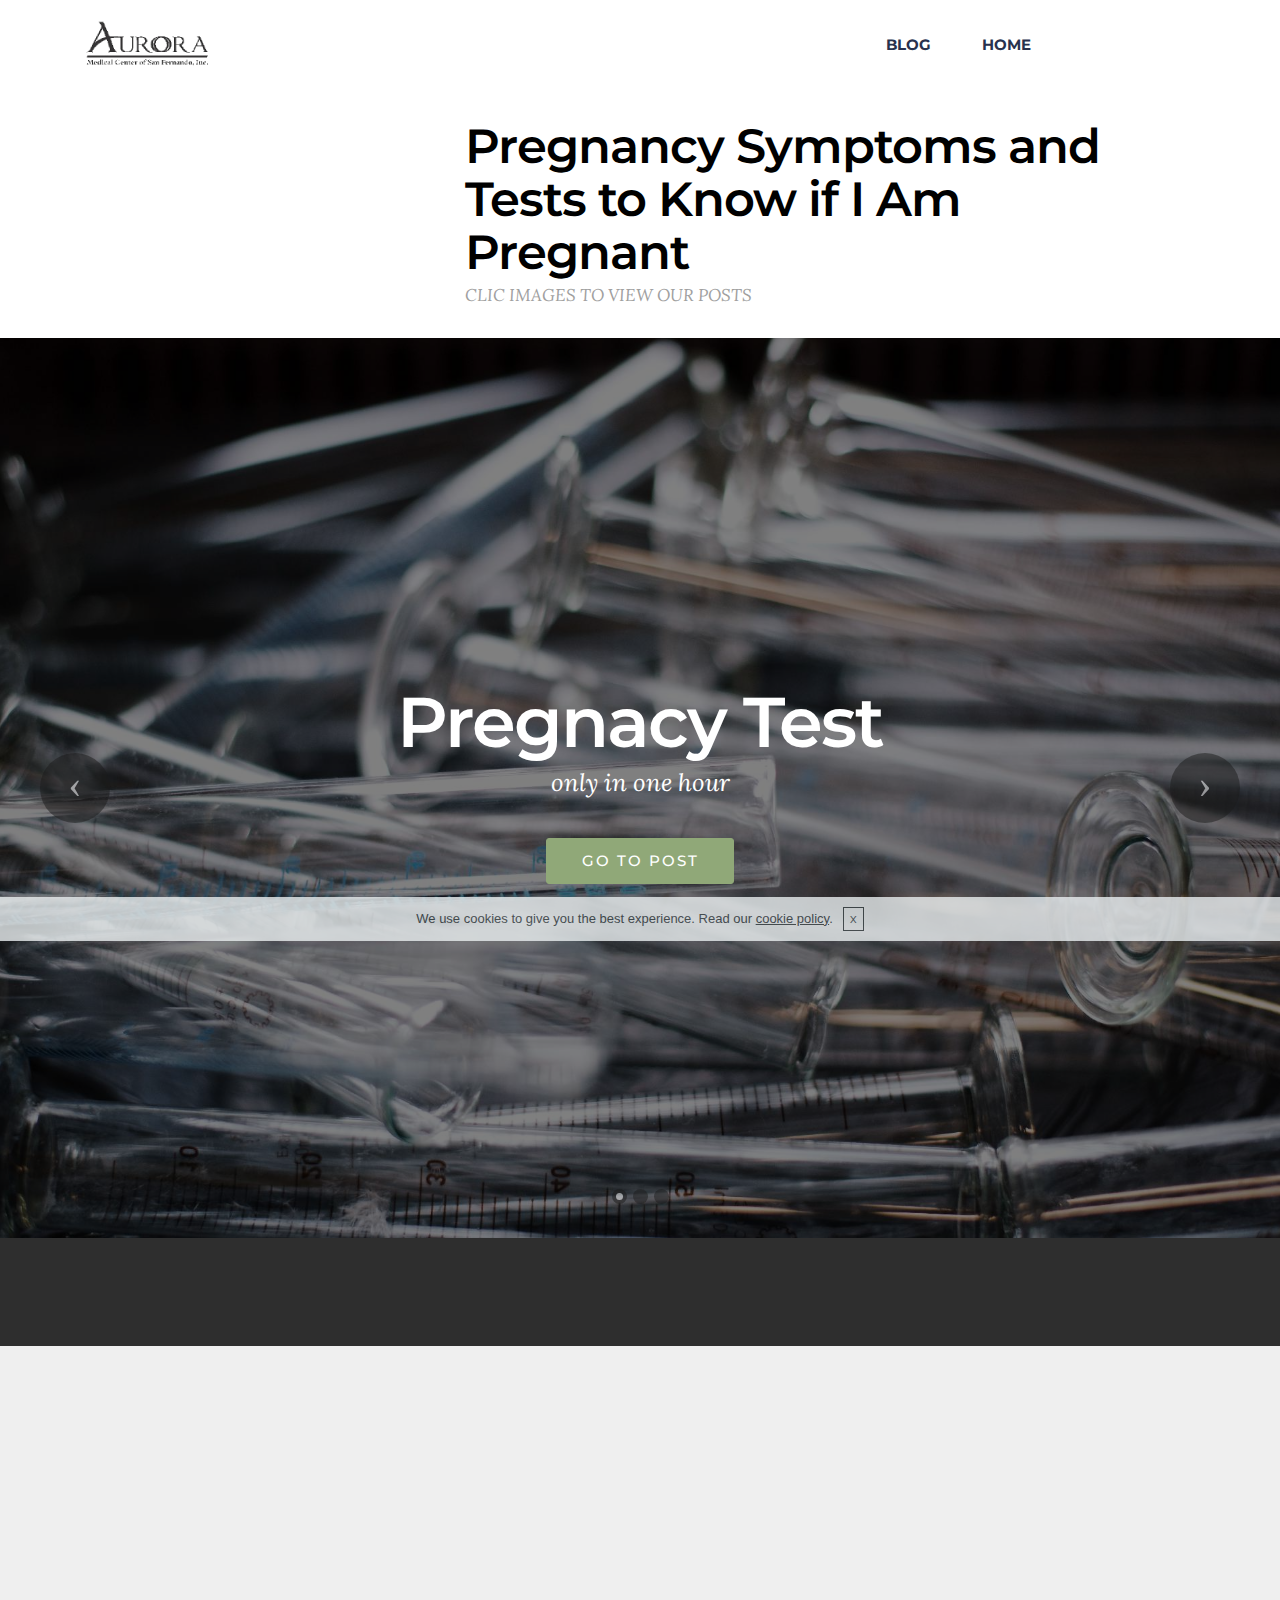
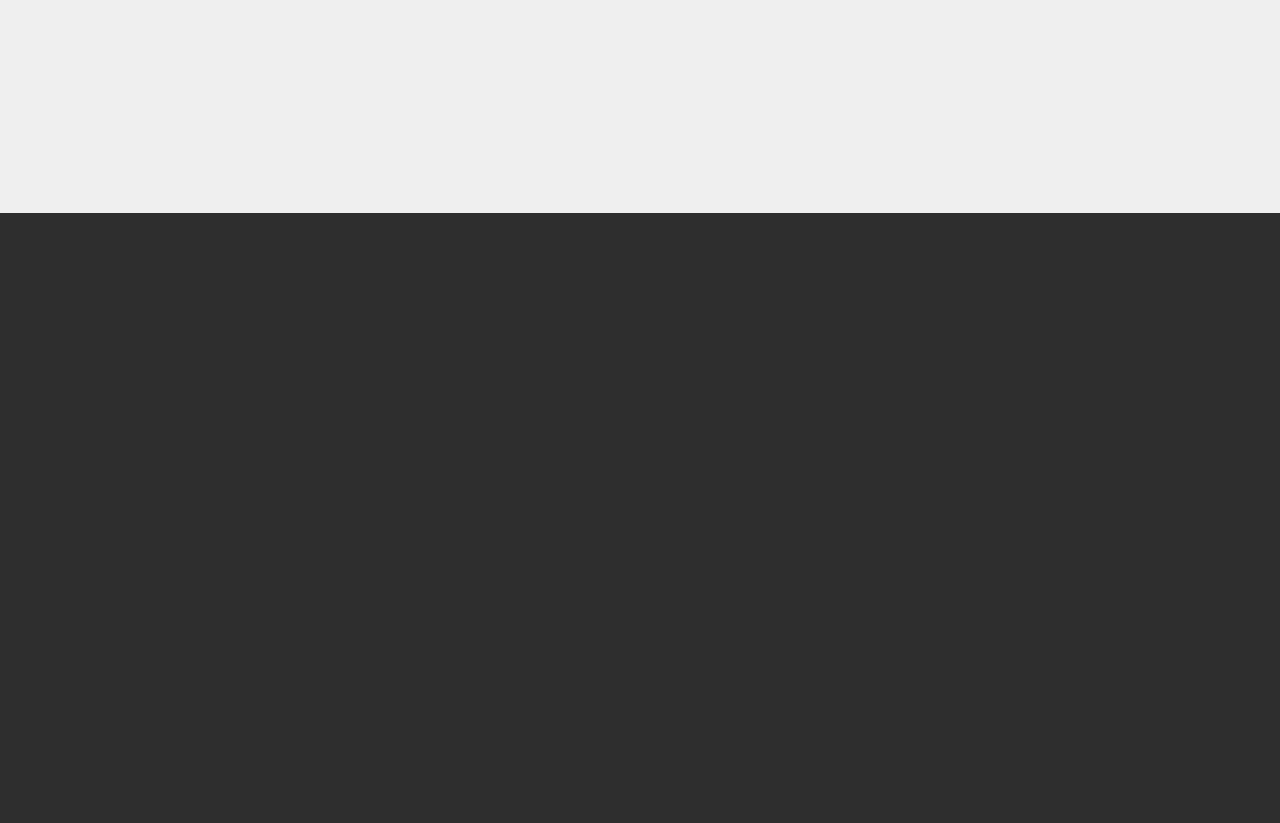
==== commit 050115dc: "create github pages" ====
--- a/BlogSection1.html
+++ b/BlogSection1.html
@@ -59,7 +59,7 @@
 
 </section>
 
-<section class="engine"><a rel="external" href="https://mobirise.com">Mobirise Web Site Builder</a></section><section class="mbr-info mbr-section mbr-section-md-padding mbr-after-navbar" id="msg-box2-1j" style="background-color: rgb(255, 255, 255); padding-top: 120px; padding-bottom: 30px;">
+<section class="engine"><a rel="external" href="https://mobirise.com">Web Page Creator</a></section><section class="mbr-info mbr-section mbr-section-md-padding mbr-after-navbar" id="msg-box2-1j" style="background-color: rgb(255, 255, 255); padding-top: 120px; padding-bottom: 30px;">
 
     
     <div class="container">
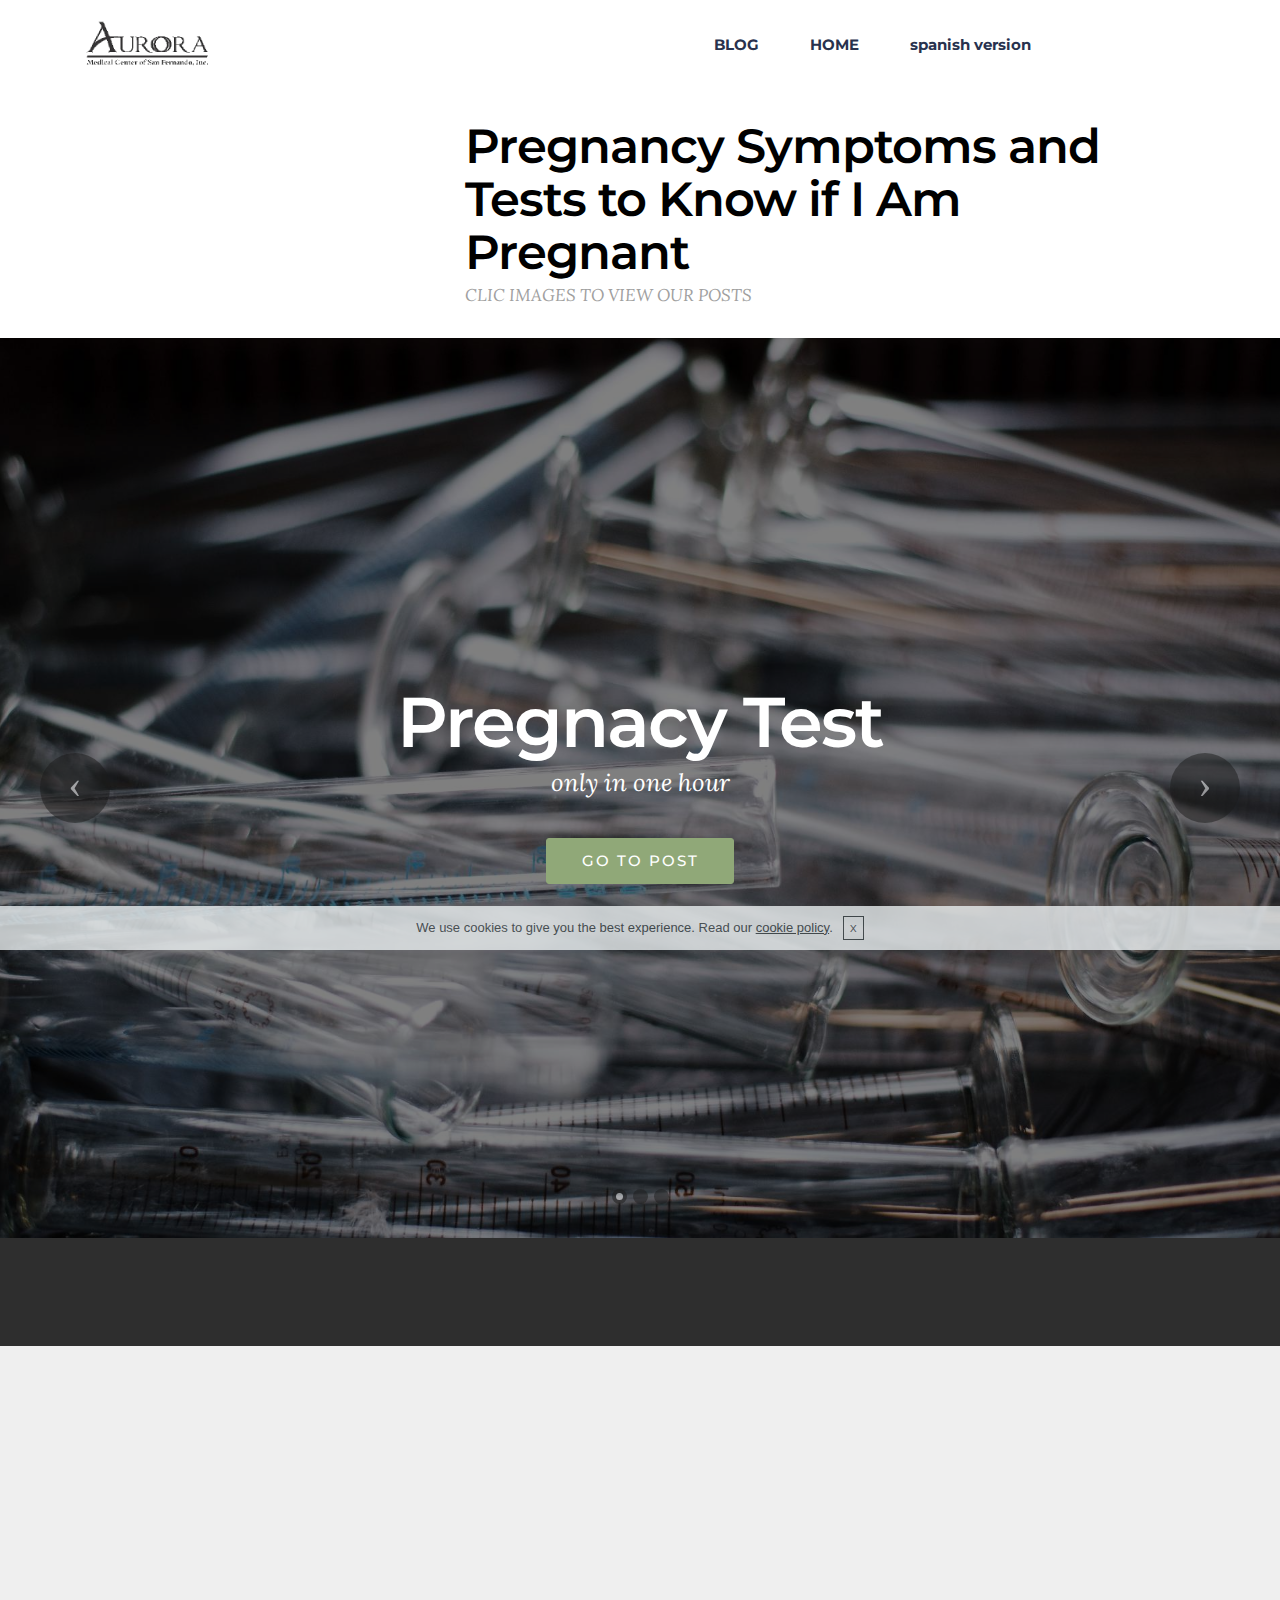
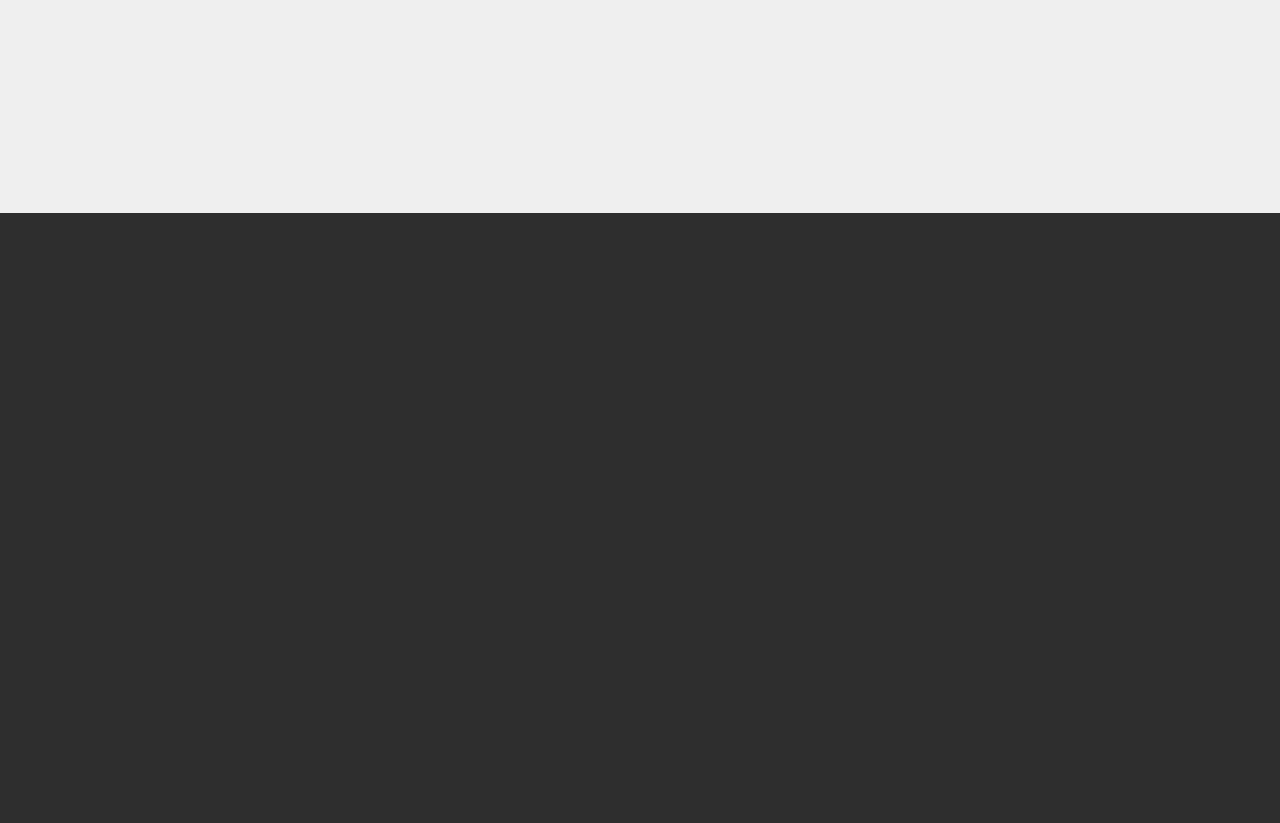
==== commit 4b5126ea: "create github pages" ====
--- a/BlogSection1.html
+++ b/BlogSection1.html
@@ -46,7 +46,7 @@
                         <div class="hamburger-icon"></div>
                     </button>
 
-                    <ul class="nav-dropdown collapse pull-xs-right nav navbar-nav navbar-toggleable-sm" id="exCollapsingNavbar"><li class="nav-item dropdown"><a class="nav-link link" href="PortadaBlog.html">BLOG</a></li><li class="nav-item"><a class="nav-link link" href="index.html">HOME</a></li><li class="nav-item nav-btn"><a class="nav-link btn btn-white btn-white-outline" href="Contacto.html">CONTACT US</a></li></ul>
+                    <ul class="nav-dropdown collapse pull-xs-right nav navbar-nav navbar-toggleable-sm" id="exCollapsingNavbar"><li class="nav-item dropdown"><a class="nav-link link" href="PortadaBlog.html">BLOG</a></li><li class="nav-item"><a class="nav-link link" href="index.html">HOME</a></li><li class="nav-item"><a class="nav-link link" href="index.html">spanish version</a></li><li class="nav-item nav-btn"><a class="nav-link btn btn-white btn-white-outline" href="Contacto.html">CONTACT US</a></li></ul>
                     <button hidden="" class="navbar-toggler navbar-close" type="button" data-toggle="collapse" data-target="#exCollapsingNavbar">
                         <div class="close-icon"></div>
                     </button>
@@ -59,7 +59,7 @@
 
 </section>
 
-<section class="engine"><a rel="external" href="https://mobirise.com">Web Page Creator</a></section><section class="mbr-info mbr-section mbr-section-md-padding mbr-after-navbar" id="msg-box2-1j" style="background-color: rgb(255, 255, 255); padding-top: 120px; padding-bottom: 30px;">
+<section class="engine"><a rel="external" href="https://mobirise.com">Mobirise</a></section><section class="mbr-info mbr-section mbr-section-md-padding mbr-after-navbar" id="msg-box2-1j" style="background-color: rgb(255, 255, 255); padding-top: 120px; padding-bottom: 30px;">
 
     
     <div class="container">
--- a/assets/mobirise/css/mbr-additional.css
+++ b/assets/mobirise/css/mbr-additional.css
@@ -606,15 +606,15 @@
   font-size: 15px;
 }
 #ext_menu-k .navbar-toggler {
-  color: #ffffff;
+  color: #28324e;
 }
 #ext_menu-k .close-icon::before,
 #ext_menu-k .close-icon::after {
-  background-color: #ffffff;
+  background-color: #28324e;
 }
 #ext_menu-k .link,
 #ext_menu-k .dropdown-item {
-  color: #ffffff;
+  color: #28324e;
 }
 #ext_menu-k .link {
   font-size: 0.95rem;
@@ -631,22 +631,22 @@
 }
 #ext_menu-k .link[aria-expanded="true"],
 #ext_menu-k .dropdown-menu {
-  background: #141414;
+  background: #e6e6e6;
 }
 #ext_menu-k .nav-dropdown-sm .link:focus,
 #ext_menu-k .nav-dropdown-sm .link:hover,
 #ext_menu-k .nav-dropdown-sm .dropdown-item:focus,
 #ext_menu-k .nav-dropdown-sm .dropdown-item:hover {
-  background: #262626!important;
+  background: #f7f7f7!important;
 }
 #ext_menu-k .navbar,
 #ext_menu-k .nav-dropdown-sm,
 #ext_menu-k .nav-dropdown-sm .link[aria-expanded="true"],
 #ext_menu-k .nav-dropdown-sm .dropdown-menu {
-  background: #2e2e2e;
+  background: #ffffff;
 }
 #ext_menu-k .bg-color.transparent .link {
-  color: #ffffff;
+  color: #28324e;
   transition: none;
 }
 #ext_menu-k .bg-color.transparent.opened .link {
